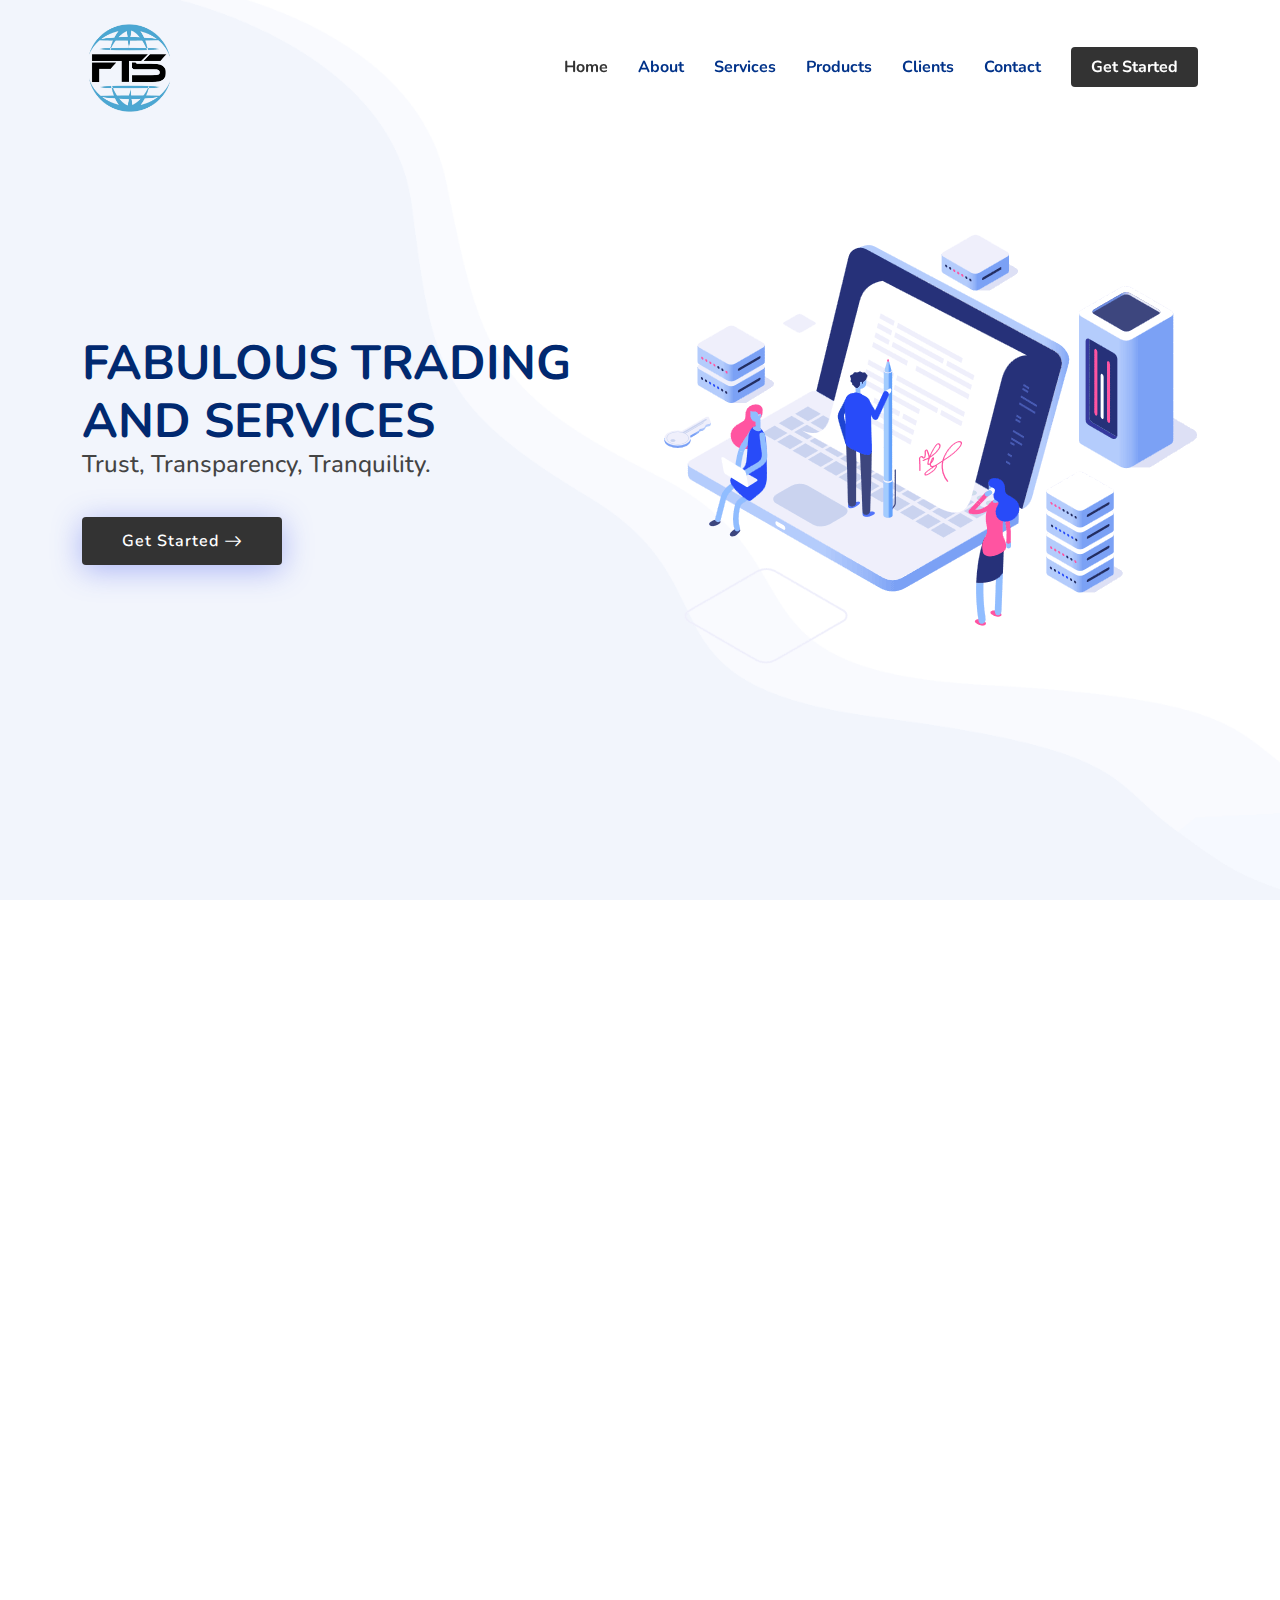
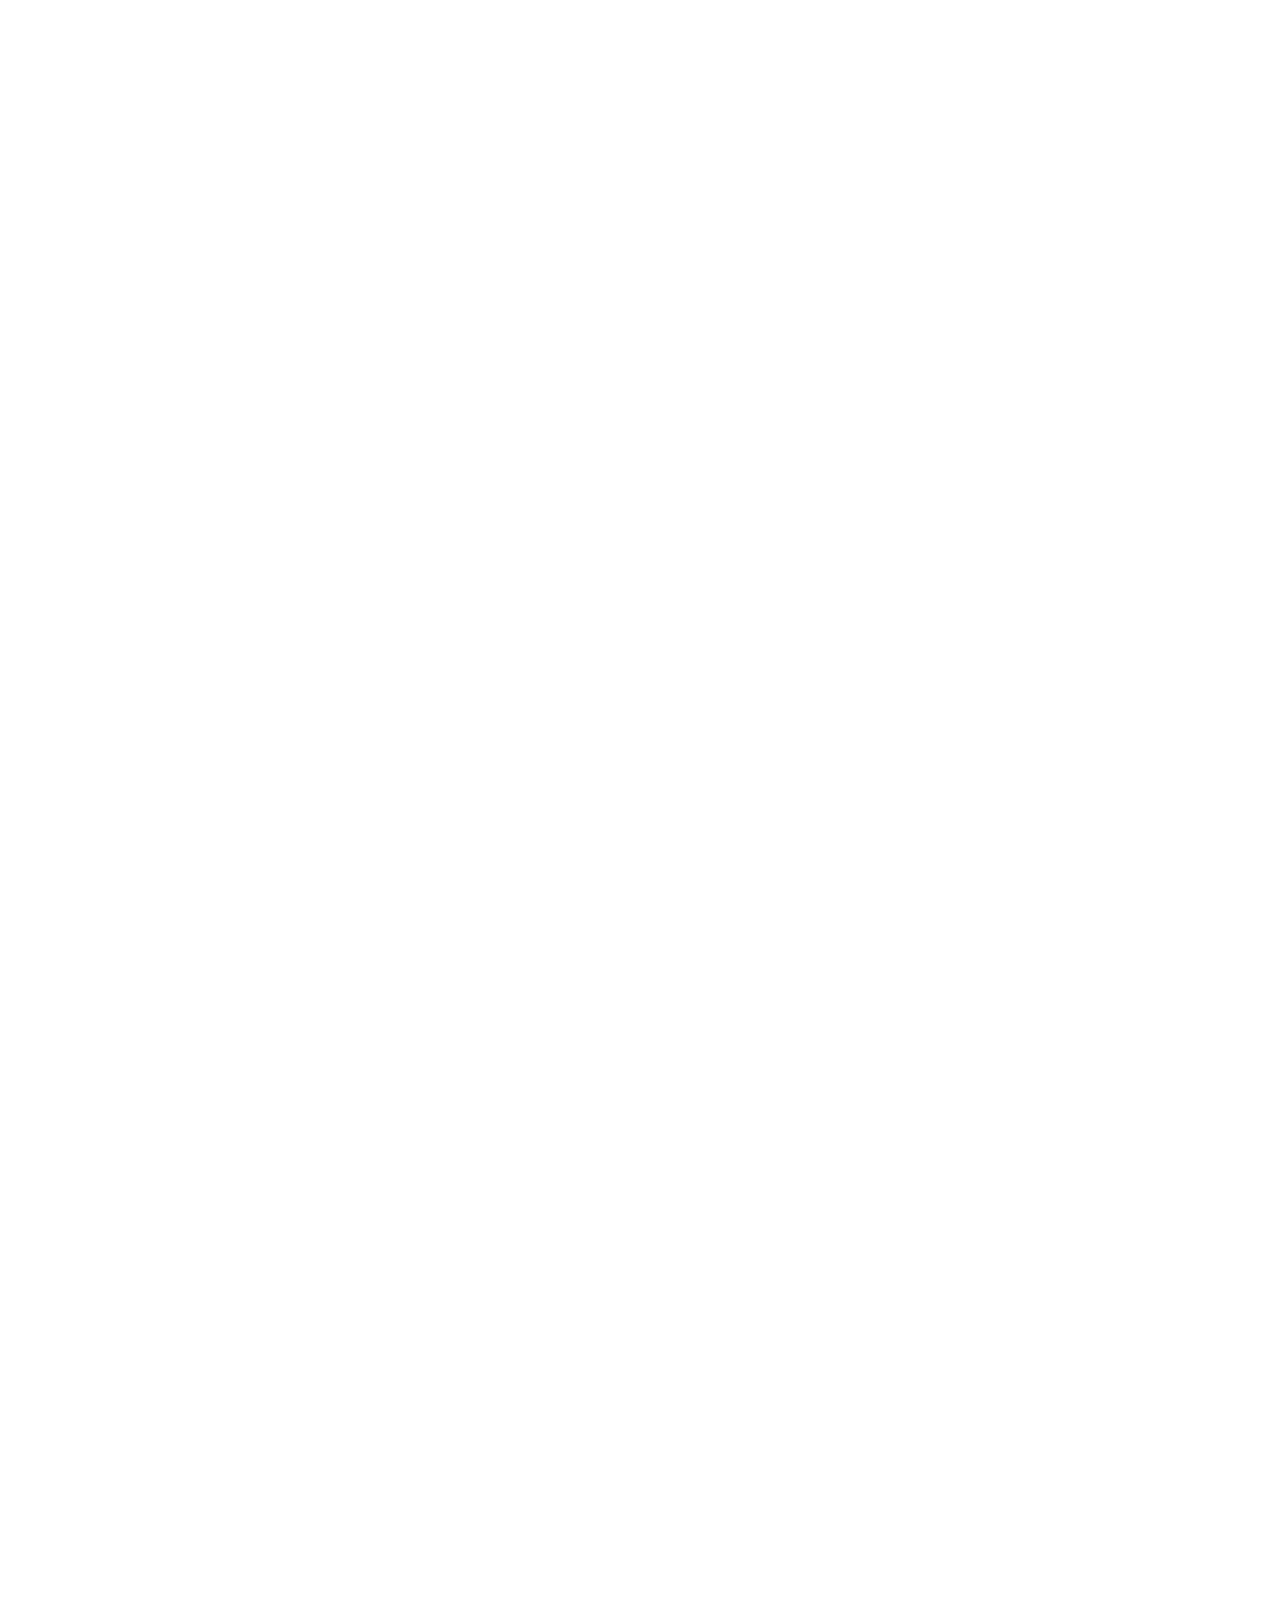
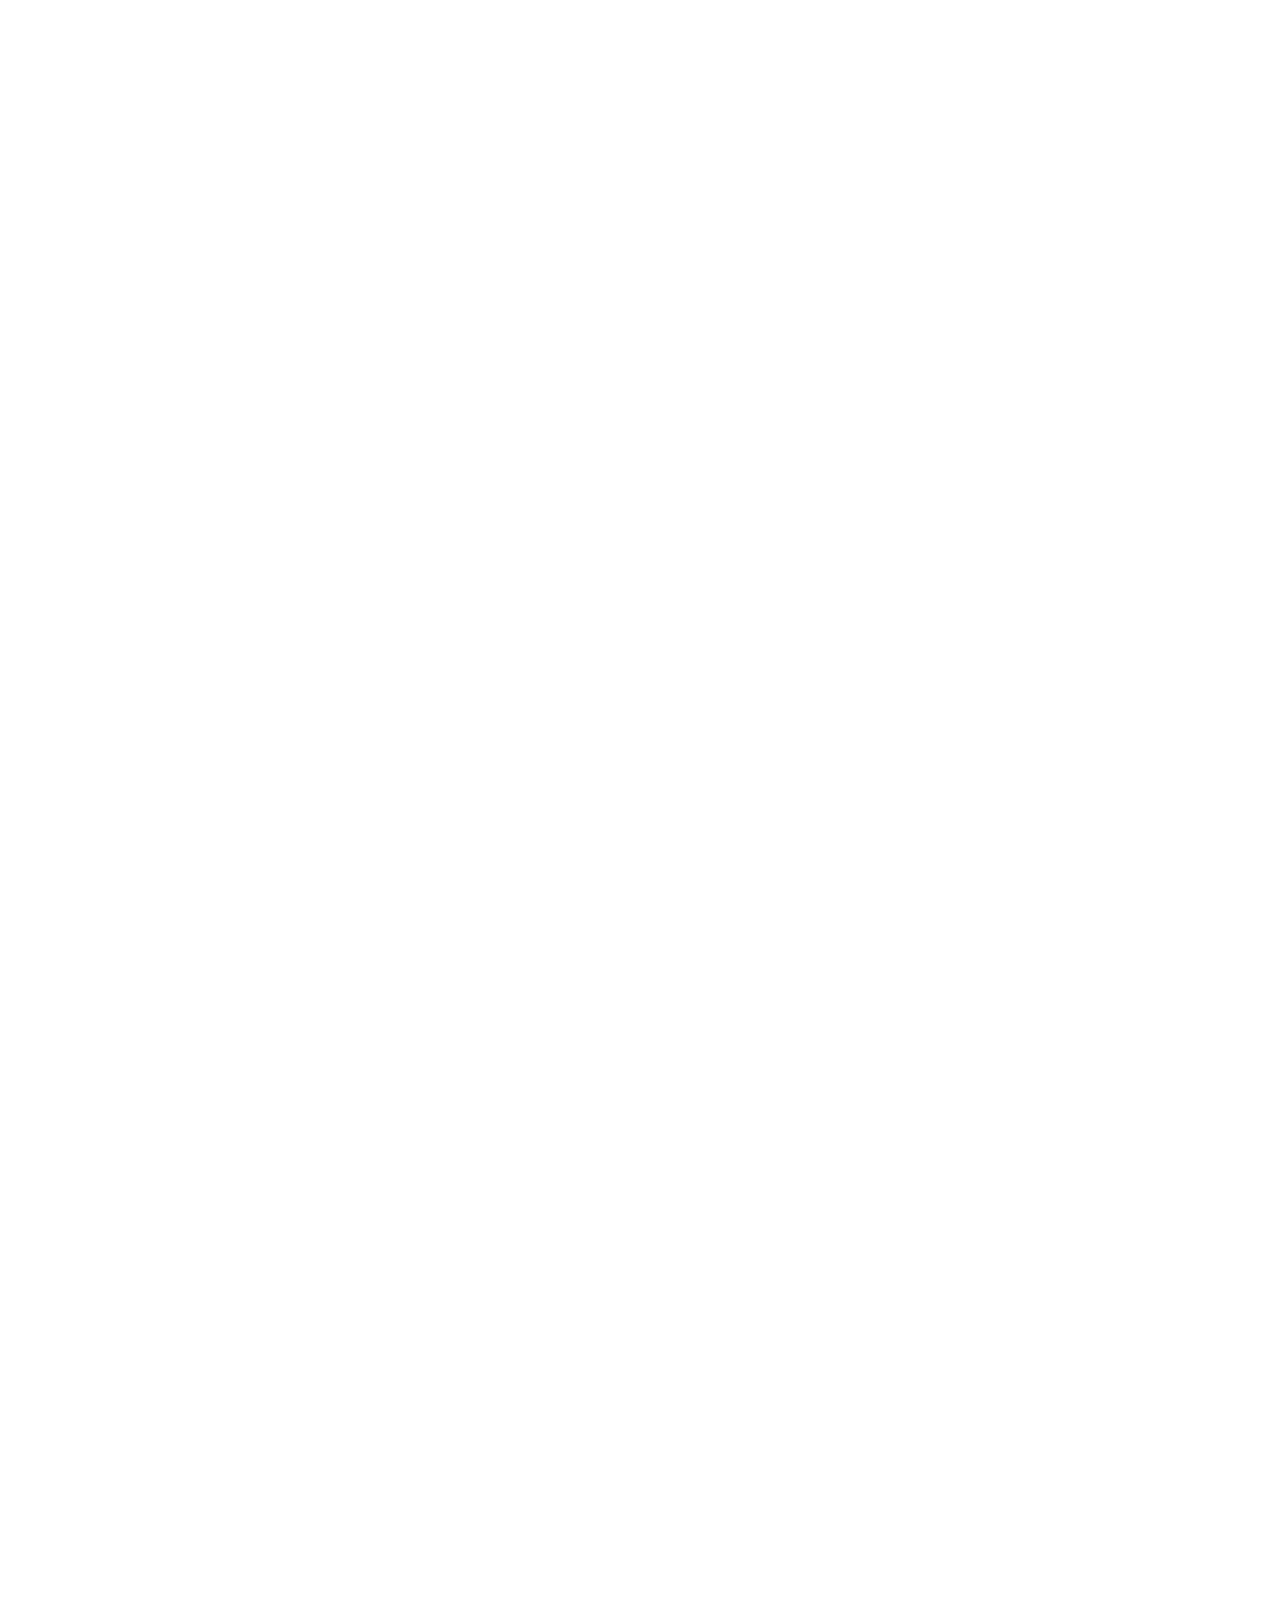
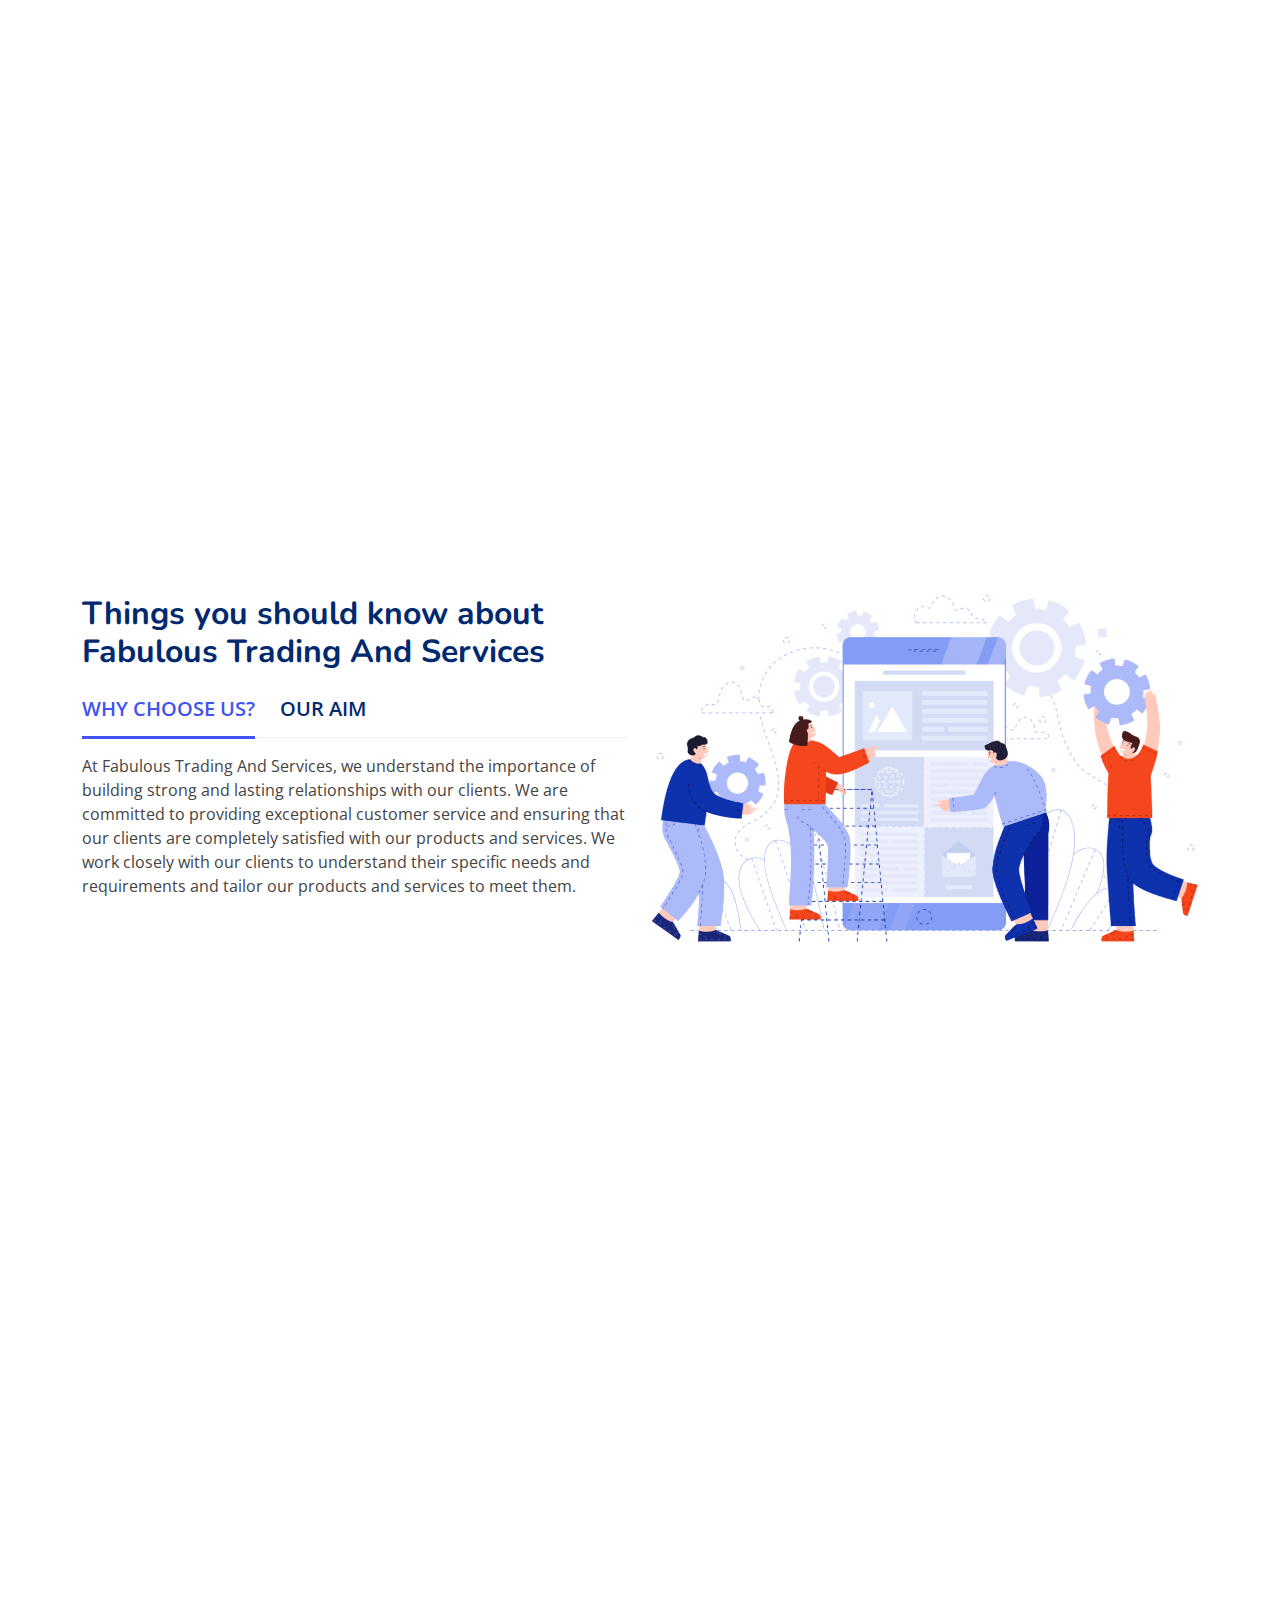
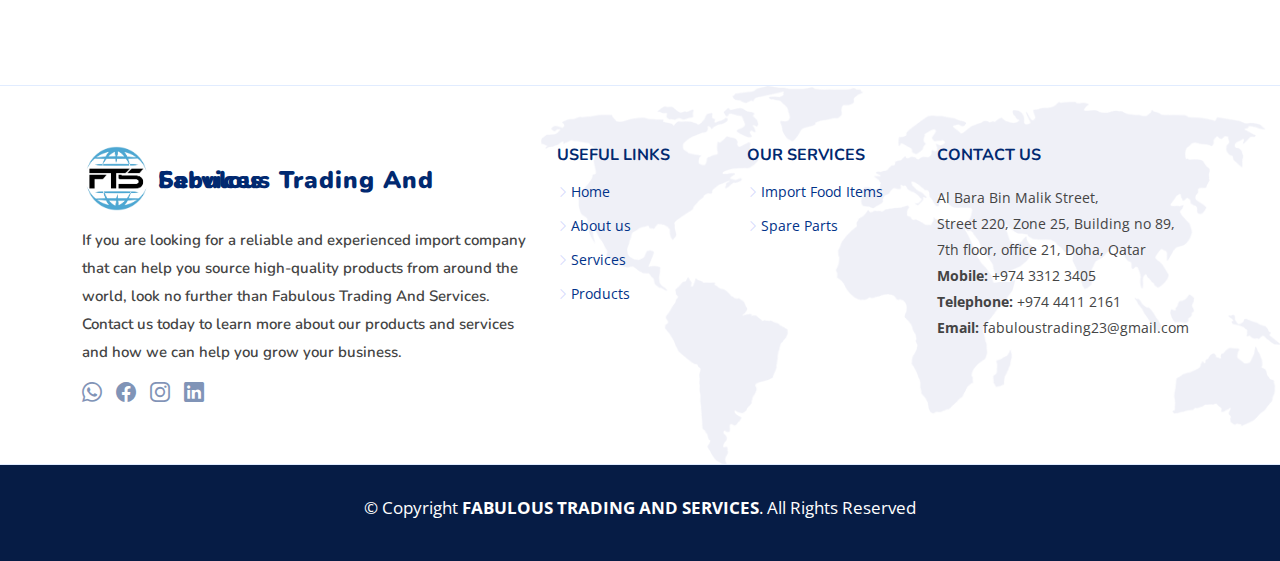
==== index.html @ b7e564f1 "address modified" ====
<!DOCTYPE html>
<html lang="en">

<head>
  <meta charset="utf-8">
  <meta content="width=device-width, initial-scale=1.0" name="viewport">

  <title>Fabulous Trading And Services - Home</title>
  <meta content="Fabulous Trading And Services" name="description">
  <meta content="Fabulous Trading And Services, fts, fabulous, trading, service, trading in Qatar" name="keywords">

  <!-- Favicons -->
  <link href="assets/img/logo/fts_logo_two.png" rel="icon">
  <link href="assets/img/logo/fts_logo_two.png" rel="apple-touch-icon">

  <!-- Google Fonts -->
  <link href="https://fonts.googleapis.com/css?family=Open+Sans:300,300i,400,400i,600,600i,700,700i|Nunito:300,300i,400,400i,600,600i,700,700i|Poppins:300,300i,400,400i,500,500i,600,600i,700,700i" rel="stylesheet">

  <!-- Vendor CSS Files -->
  <link href="assets/vendor/aos/aos.css" rel="stylesheet">
  <link href="assets/vendor/bootstrap/css/bootstrap.min.css" rel="stylesheet">
  <link href="assets/vendor/bootstrap-icons/bootstrap-icons.css" rel="stylesheet">
  <link href="assets/vendor/glightbox/css/glightbox.min.css" rel="stylesheet">
  <link href="assets/vendor/remixicon/remixicon.css" rel="stylesheet">
  <link href="assets/vendor/swiper/swiper-bundle.min.css" rel="stylesheet">

  <!-- Template Main CSS File -->
  <link href="assets/css/style.css" rel="stylesheet">

</head>

<body>

  <!-- ======= Header ======= -->
  <header id="header" class="header fixed-top">
    <div class="container-fluid container-xl d-flex align-items-center justify-content-between">

      <a href="index.html" class="logo d-flex align-items-center">
        <span>         
          <img src="assets/img/logo/fts_logo_two.png" height="300"  alt="FTS LOGO">
        </span>
      </a>

      <nav id="navbar" class="navbar">
        <ul>
          <li><a class="nav-link scrollto active" href="#home">Home</a></li>
          <li><a class="nav-link scrollto" href="#about">About</a></li>
          <li><a class="nav-link scrollto" href="#services">Services</a></li>
          <li><a class="nav-link scrollto" href="#products">Products</a></li>
          <li><a class="nav-link scrollto" href="#clients">Clients</a></li>
          

          <li><a class="nav-link scrollto" href="#contact">Contact</a></li>
          <li><a class="getstarted scrollto" href="#about">Get Started</a></li>
        </ul>
        <i class="bi bi-list mobile-nav-toggle"></i>
      </nav><!-- .navbar -->

    </div>
  </header><!-- End Header -->

  <!-- ======= Hero Section ======= -->
  <section id="hero" class="hero d-flex align-items-center">

    <div class="container">
      <div class="row">
        <div class="col-lg-6 d-flex flex-column justify-content-center">
          <h1 class="text-uppercase" data-aos="fade-up">Fabulous Trading And
            Services</h1>
          <h4 data-aos="fade-up" data-aos-delay="400">Trust, Transparency, Tranquility.</h4>
          <div data-aos="fade-up" data-aos-delay="600"> 
            <div class="text-center text-lg-start">
              <a href="#about" class="btn-get-started scrollto d-inline-flex align-items-center justify-content-center align-self-center">
                <span>Get Started</span>
                <i class="bi bi-arrow-right"></i>
              </a>
            </div>
          </div>
        </div>
        <div class="col-lg-6 hero-img" data-aos="zoom-out" data-aos-delay="200">
          <img src="assets/img/hero-img.png" class="img-fluid" alt="">
        </div>
      </div>
    </div>

  </section><!-- End Hero -->

  <main id="main">
    <!-- ======= About Section ======= -->
    <section id="about" class="about">

      <div class="container" data-aos="fade-up">
        <div class="row gx-0">

          <div class="col-lg-6 d-flex flex-column justify-content-center" data-aos="fade-up" data-aos-delay="200">
            <div class="content">
              <h3>ABOUT US</h3>
              
              <p class="mt-4">
                Fabulous Trading And Services is a leading import
                company that specializes in sourcing high-quality
                products from all over the world. We have
                extensive experience in the import industry and a
                reputation for delivering exceptional products and
                services to our clients.
              </p>
             
            </div>
          </div>

          <div class="col-lg-6 d-flex align-items-center" data-aos="zoom-out" data-aos-delay="200">
            <img src="assets/img/about-img.jpg" class="img-fluid" alt="">
          </div>

        </div>
      </div>

    </section><!-- End About Section -->

    <!-- ======= Values Section ======= -->
    <section id="values" class="values">

      <div class="container" data-aos="fade-up">

        <header class="section-header">
          <h2>Mission, Vision and Values</h2>
          <!-- <p>Odit est perspiciatis laborum et dicta</p> -->
        </header>

        <div class="row">

          <div class="col-lg-4" data-aos="fade-up" data-aos-delay="200">
            <div class="box">
              <img src="assets/img/values-1.png" class="img-fluid" alt="">
              <h3>Our Mission</h3>
              <p>Go beyond logistics, make the world go round and revolutionize business.
                </p>
            </div>
          </div>

          <div class="col-lg-4 mt-4 mt-lg-0" data-aos="fade-up" data-aos-delay="400">
            <div class="box">
              <img src="assets/img/values-2.png" class="img-fluid" alt="">
              <h3>Our Vision</h3>
              <p>Providing for the region’s economic future.</p>
            </div>
          </div>

          <div class="col-lg-4 mt-4 mt-lg-0" data-aos="fade-up" data-aos-delay="600">
            <div class="box">
              <img src="assets/img/values-3.png" class="img-fluid" alt="">
              <h3>Our Values</h3>
              <p>We believe in conducting business with the utmost integrity, ensuring honesty, transparency, and ethical practices in all our interactions.</p>
            </div>
          </div>

        </div>

      </div>

    </section><!-- End Values Section -->

    <!-- ======= Services Section ======= -->
    <section id="services" class="services">

      <div class="container" data-aos="fade-up">

        <header class="section-header">
          <h2>Our Services</h2>
          <p>We Import From World Wide!</p>
        </header>
        <div class="row content gy-4">
          <div class="col-md-12 col-sm-10 text-center">
            <p>
              Our company offers a wide range of products, including food
  items, fruits, vegetables, spare parts for saloon car, heavy
  vehicle and tires for heavy vehicles. We work closely with our
  suppliers to ensure that all of our products meet the highest
  standards of quality, safety, and sustainability.
            </p>
          </div>

        </div>

        <div class="row gy-4 mt-3">
          <div class="col-lg-4 col-md-6 portfolio-item filter-food">
            <div class="portfolio-wrap">
              <img src="assets/img/lentils-one.jpeg" class="img-fluid service-img" alt="">
              
            </div>
          </div>

          <div class="col-lg-4 col-md-6 portfolio-item filter-spare">
            <div class="portfolio-wrap">
              <img src="assets/img/oil.jpg" class="img-fluid service-img" alt="">
              
            </div>
          </div>

          <div class="col-lg-4 col-md-6 portfolio-item filter-food">
            <div class="portfolio-wrap">
              <img src="assets/img/rice.png" class="img-fluid service-img" alt="">
              
            </div>
          </div>

        </div>



      </div>

    </section><!-- End Services Section -->

    <!-- ======= Pricing Section ======= -->
   <!-- End Pricing Section -->

    <!-- ======= F.A.Q Section ======= -->
   <!-- End F.A.Q Section -->

    <!-- ======= Portfolio Section ======= -->
    <section id="products" class="portfolio">

      <div class="container" data-aos="fade-up">

        <header class="section-header">
          <h2>Our Product</h2>
          <p>Check our latest Product</p>
        </header>

        <div class="row" data-aos="fade-up" data-aos-delay="100">
          <div class="col-lg-12 d-flex justify-content-center">
            <ul id="portfolio-flters">
              <li data-filter=".filter-food"  class="filter-active" >FOOD ITEMS</li>
              <li data-filter=".filter-spare">SPARE PARTS</li>
              <li data-filter=".filter-tire">TIRES</li>
              <li data-filter="*" >ALL</li>
            </ul>
          </div>
        </div>

        <div class="row gy-4 portfolio-container" data-aos="fade-up" data-aos-delay="200">

          <div class="col-lg-4 col-md-6 portfolio-item filter-food">
            <div class="portfolio-wrap">
              <img src="assets/img/watermelon.webp" class="img-fluid service-img" alt="">
              <div class="portfolio-info">
               
                <div class="portfolio-links">
                  <a href="assets/img/watermelon.webp" data-gallery="portfolioGallery" class="portfokio-lightbox" ><i class="bi bi-plus"></i></a>
                  
                </div>
              </div>
            </div>
          </div>


          <div class="col-lg-4 col-md-6 portfolio-item filter-food">
            <div class="portfolio-wrap">
              <img src="assets/img/bangi.png" class="img-fluid service-img" alt="">
              <div class="portfolio-info">
               
                <div class="portfolio-links">
                  <a href="assets/img/bangi.png" data-gallery="portfolioGallery" class="portfokio-lightbox" ><i class="bi bi-plus"></i></a>
                  
                </div>
              </div>
            </div>
          </div>


          <div class="col-lg-4 col-md-6 portfolio-item filter-food">
            <div class="portfolio-wrap">
              <img src="assets/img/alu.jpg" class="img-fluid service-img" alt="">
              <div class="portfolio-info">
               
                <div class="portfolio-links">
                  <a href="assets/img/alu.jpg" data-gallery="portfolioGallery" class="portfokio-lightbox" ><i class="bi bi-plus"></i></a>
                  
                </div>
              </div>
            </div>
          </div>



          



          <div class="col-lg-4 col-md-6 portfolio-item filter-food">
            <div class="portfolio-wrap">
              <img src="assets/img/Oranges.webp" class="img-fluid service-img" alt="">
              <div class="portfolio-info">
             
                <div class="portfolio-links">
                  <a href="assets/img/Oranges.webp" data-gallery="portfolioGallery" class="portfokio-lightbox" ><i class="bi bi-plus"></i></a>
                  
                </div>
              </div>
            </div>
          </div>

          <div class="col-lg-4 col-md-6 portfolio-item filter-food">
            <div class="portfolio-wrap">
              <img src="assets/img/p06hk0h6.jpg" class="img-fluid service-img" alt="">
              <div class="portfolio-info">
             
                <div class="portfolio-links">
                  <a href="assets/img/p06hk0h6.jpg" data-gallery="portfolioGallery" class="portfokio-lightbox" ><i class="bi bi-plus"></i></a>
                  
                </div>
              </div>
            </div>
          </div>

          <div class="col-lg-4 col-md-6 portfolio-item filter-food">
            <div class="portfolio-wrap">
              <img src="assets/img/onion.jpg" class="img-fluid service-img" alt="">
              <div class="portfolio-info">
             
                <div class="portfolio-links">
                  <a href="assets/img/onion.jpg" data-gallery="portfolioGallery" class="portfokio-lightbox" ><i class="bi bi-plus"></i></a>
                  
                </div>
              </div>
            </div>
          </div>


        

          <div class="col-lg-4 col-md-6 portfolio-item filter-food">
            <div class="portfolio-wrap">
              <img src="assets/img/water.jpg" class="img-fluid service-img" alt="">
              <div class="portfolio-info">
             
                <div class="portfolio-links">
                  <a href="assets/img/water.jpg" data-gallery="portfolioGallery" class="portfokio-lightbox" ><i class="bi bi-plus"></i></a>
                  
                </div>
              </div>
            </div>
          </div>

          <div class="col-lg-4 col-md-6 portfolio-item filter-food">
            <div class="portfolio-wrap">
              <img src="assets/img/lentils.webp" class="img-fluid service-img" alt="">
              <div class="portfolio-info">
             
                <div class="portfolio-links">
                  <a href="assets/img/lentils.webp" data-gallery="portfolioGallery" class="portfokio-lightbox" ><i class="bi bi-plus"></i></a>
                  
                </div>
              </div>
            </div>
          </div>


          <div class="col-lg-4 col-md-6 portfolio-item filter-spare">
            <div class="portfolio-wrap">
              <img src="assets/img/Picture5.jpeg" class="img-fluid service-img" alt="">
              <div class="portfolio-info">
                
                <div class="portfolio-links">
                  <a href="assets/img/Picture5.jpeg" data-gallery="portfolioGallery" class="portfokio-lightbox" ><i class="bi bi-plus"></i></a>
                  
                </div>
              </div>
            </div>
          </div>

          <div class="col-lg-4 col-md-6 portfolio-item filter-spare">
            <div class="portfolio-wrap">
              <img src="assets/img/Picture6.jpeg" class="img-fluid service-img" alt="">
              <div class="portfolio-info">
                
                <div class="portfolio-links">
                  <a href="assets/img/Picture6.jpeg" data-gallery="portfolioGallery" class="portfokio-lightbox" ><i class="bi bi-plus"></i></a>
                  
                </div>
              </div>
            </div>
          </div>


          <div class="col-lg-4 col-md-6 portfolio-item filter-spare">
            <div class="portfolio-wrap">
              <img src="assets/img/Picture7.png" class="img-fluid service-img" alt="">
              <div class="portfolio-info">
                
                <div class="portfolio-links">
                  <a href="assets/img/Picture7.png" data-gallery="portfolioGallery" class="portfokio-lightbox" ><i class="bi bi-plus"></i></a>
                  
                </div>
              </div>
            </div>
          </div>


          <div class="col-lg-4 col-md-6 portfolio-item filter-spare">
            <div class="portfolio-wrap">
              <img src="assets/img/Picture8.png" class="img-fluid service-img" alt="">
              <div class="portfolio-info">
                
                <div class="portfolio-links">
                  <a href="assets/img/Picture8.png" data-gallery="portfolioGallery" class="portfokio-lightbox" ><i class="bi bi-plus"></i></a>
                  
                </div>
              </div>
            </div>
          </div>



          <div class="col-lg-4 col-md-6 portfolio-item filter-tire">
            <div class="portfolio-wrap">
              <img src="assets/img/Picture9.png" class="img-fluid service-img" alt="">
              <div class="portfolio-info">
                
                <div class="portfolio-links">
                  <a href="assets/img/Picture9.png" data-gallery="portfolioGallery" class="portfokio-lightbox" ><i class="bi bi-plus"></i></a>
                  
                </div>
              </div>
            </div>
          </div>


          <div class="col-lg-4 col-md-6 portfolio-item filter-tire">
            <div class="portfolio-wrap">
              <img src="assets/img/Picture10.png" class="img-fluid service-img" alt="">
              <div class="portfolio-info">
                
                <div class="portfolio-links">
                  <a href="assets/img/Picture10.png" data-gallery="portfolioGallery" class="portfokio-lightbox" ><i class="bi bi-plus"></i></a>
                  
                </div>
              </div>
            </div>
          </div>


          <div class="col-lg-4 col-md-6 portfolio-item filter-tire">
            <div class="portfolio-wrap">
              <img src="assets/img/Picture11.png" class="img-fluid service-img" alt="">
              <div class="portfolio-info">
                
                <div class="portfolio-links">
                  <a href="assets/img/Picture11.png" data-gallery="portfolioGallery" class="portfokio-lightbox" ><i class="bi bi-plus"></i></a>
                  
                </div>
              </div>
            </div>
          </div>

          <div class="col-lg-4 col-md-6 portfolio-item filter-tire">
            <div class="portfolio-wrap">
              <img src="assets/img/Picture12.png" class="img-fluid service-img" alt="">
              <div class="portfolio-info">
                
                <div class="portfolio-links">
                  <a href="assets/img/Picture12.png" data-gallery="portfolioGallery" class="portfokio-lightbox" ><i class="bi bi-plus"></i></a>
                  
                </div>
              </div>
            </div>
          </div>




        </div>

      </div>

    </section><!-- End Portfolio Section -->



    <!-- ======= Clients Section ======= -->
    <section id="clients" class="clients">

      <div class="container" data-aos="fade-up">

        <header class="section-header">
          <h2>Our Clients</h2>
          <p>We take a client first approach to all that we do</p>
        </header>

        <div class="row content gy-4">
          <div class="col-md-12 col-sm-10 text-center px-5 mb-3">
            <p>
              Good client fit is important to us. In order to forge the best relationships, we like to take some time to get to know you. It’s part of our process. Our collaborative approach means that we forge a working partnership that ensures we are on the same page and working together to achieve your objectives.

            </p>
          </div>

        </div>

        <div class="clients-slider swiper">
          <div class="swiper-wrapper align-items-center mb-5">
            <div class="swiper-slide">
              <span class="badge bg-dark">Carrefour</span>
            </div>
            <div class="swiper-slide">
              <span class="badge bg-dark">Al Meera</span>
            </div>
            <div class="swiper-slide">
              <span class="badge bg-dark">Lulu Hypermarket 
              </span>
            </div>
            <div class="swiper-slide">
              <span class="badge bg-dark">Safari Hypermarket
              </span>
            </div>
            <div class="swiper-slide">
              <span class="badge bg-dark">Ansar Gallery
              </span>
            </div>
            <div class="swiper-slide">
              <span class="badge bg-dark">Family Food Center 
              </span>
            </div>

            <div class="swiper-slide">
              <span class="badge bg-dark">Green Valley 
              </span>
            </div>

          </div>
          <div class="swiper-pagination"></div>
        </div>
      </div>

    </section><!-- End Clients Section -->



<!-- Why choose us begin-->
<section id="features" class="features">

  <div class="container aos-init aos-animate" data-aos="fade-up">

   


    <div class="row feture-tabs aos-init aos-animate" data-aos="fade-up">
      <div class="col-lg-6">
        <h3>Things you should know about Fabulous Trading And Services</h3>

        <!-- Tabs -->
        <ul class="nav nav-pills mb-3" role="tablist">
          <li>
            <a class="nav-link active" data-bs-toggle="pill" href="#tab1" aria-selected="true" role="tab">WHY CHOOSE US?</a>
          </li>
          <li>
            <a class="nav-link" data-bs-toggle="pill" href="#tab2" aria-selected="false" role="tab" tabindex="-1">OUR AIM</a>
          </li>
         
        </ul><!-- End Tabs -->

        <!-- Tab Content -->
        <div class="tab-content">

          <div class="tab-pane fade active show" id="tab1" role="tabpanel">
            <p>At Fabulous Trading And Services, we understand the importance of building strong and lasting relationships with our clients. We are committed to providing exceptional customer service and ensuring that our clients are completely satisfied with our products and services. We work closely with our clients to understand their specific needs and requirements and tailor our products and services to meet them.</p>
            
          </div><!-- End Tab 1 Content -->

          <div class="tab-pane fade" id="tab2" role="tabpanel">
            <p>We are always looking for new opportunities to expand our product range and offer new and exciting products to our clients. If you are looking for a reliable and trusted supplier of high-quality food products, look no further than Fabulous Trading And Services. Contact us today to learn more about our products and services.</p>
            
           
          </div><!-- End Tab 2 Content -->

        <!-- End Tab 3 Content -->

        </div>

      </div>

      <div class="col-lg-6">
        <img src="assets/img/features.png" class="img-fluid" alt="">
      </div>

    </div>

  
  </div>

</section>

<!-- why chose us end -->




    <!-- ======= Recent Blog Posts Section ======= -->
  <!-- End Recent Blog Posts Section -->

    <!-- ======= Contact Section ======= -->
    <section id="contact" class="contact">

      <div class="container" data-aos="fade-up">

        <header class="section-header">
          <h2>Contact</h2>
          <p>Contact Us</p>
        </header>

        <div class="row gy-4 align-items-center" >

          <div class="col-lg-6">

            <div class="row gy-4">
              <div class="col-md-6">
                <div class="info-box">
                  <i class="bi bi-geo-alt"></i>
                  <h3>Address</h3>                  
                  <p>
                  Al Bara Bin Malik Street,<br>
                  Street 220, Zone 25, Building no 89,  <br> 
                  7th floor, office 21, Doha, Qatar <br>
                  </p>

                </div>
              </div>
              <div class="col-md-6">
                <div class="info-box">
                  <i class="bi bi-telephone"></i>
                  <h3>Call Us</h3>
                  <p>+974 3312 3405</p>
                  <p>+974 4411 2161</p>
                  <br>
                </div>
              </div>
              <div class="col-md-6">
                <div class="info-box">
                  <i class="bi bi-envelope"></i>
                  <h3>Email Us</h3>
                  <p>fabuloustrading23@gmail.com</p> <br>
                </div>
              </div>
              <div class="col-md-6">
                <div class="info-box">
                  <i class="bi bi-clock"></i>
                  <h3>Open Hours</h3>
                  <p>Saturday - Thursday<br>9:00AM - 05:00PM</p>
                </div>
              </div>
            </div>

          </div>

          <div class="col-lg-6">

            <img src="assets/img/contactus.png" class="img-fluid" alt="">
           

          </div>

        </div>

      </div>

    </section><!-- End Contact Section -->

  </main><!-- End #main -->

  <!-- ======= Footer ======= -->
  <footer id="footer" class="footer">



    <div class="footer-top">
      <div class="container">
        <div class="row gy-4">
          <div class="col-lg-5 col-md-12 footer-info">
            <a href="index.html" class="logo d-flex align-items-center">
              <img src="assets/img/logo/fts_logo_two.png" alt="" height="300">
              <span>Fabulous Trading And Services</span>
            </a>
            <p>If you are looking for a reliable and experienced import company that can help you source high-quality products from around the world, look no further than Fabulous Trading And Services. Contact us today to learn more about our products and services and how we can help you grow your business.</p>
            <div class="social-links mt-3">
              <a  class="whatsapp" href="https://api.whatsapp.com/send?phone=97433123405" target="_blank"><i class="bi bi-whatsapp"></i></a>
              <a href="#" class="facebook"><i class="bi bi-facebook"></i></a>
              <a href="#" class="instagram"><i class="bi bi-instagram"></i></a>
              <a href="#" class="linkedin"><i class="bi bi-linkedin"></i></a> 
            </div>
          </div>

          <div class="col-lg-2 col-6 footer-links">
            <h4>Useful Links</h4>
            <ul>
              <li><i class="bi bi-chevron-right"></i> <a href="#home">Home</a></li>
              <li><i class="bi bi-chevron-right"></i> <a href="#about">About us</a></li>
              <li><i class="bi bi-chevron-right"></i> <a href="#services">Services</a></li>
              <li><i class="bi bi-chevron-right"></i> <a href="#products">Products</a></li>
            </ul>
          </div>

          <div class="col-lg-2 col-6 footer-links">
            <h4>Our Services</h4>
            <ul>
              <li><i class="bi bi-chevron-right"></i> <a href="#services">Import Food Items</a></li>
              <li><i class="bi bi-chevron-right"></i> <a href="#services">Spare Parts</a></li>
             
            </ul>
          </div>

          <div class="col-lg-3 col-md-12 footer-contact text-center text-md-start">
            <h4>Contact Us</h4>
            <p>
              Al Bara Bin Malik Street,<br>
              Street 220, Zone 25, Building no 89,  <br> 
              7th floor, office 21, Doha, Qatar <br>

              <strong>Mobile:</strong> +974 3312 3405<br>
              <strong>Telephone:</strong> +974 4411 2161<br>
              <strong>Email:</strong> fabuloustrading23@gmail.com<br>
            
            </p>

          </div>

        </div>
      </div>
    </div>

    <div class="container">
      <div class="copyright" style="font-size: 17px;">
        &copy; Copyright <strong><span>FABULOUS TRADING AND SERVICES</span></strong>. All Rights Reserved
      </div>
      <div class="credits">
        
        <!-- Designed by <a href="https://bootstrapmade.com/">BootstrapMade</a> -->
      </div>
    </div>
  </footer><!-- End Footer -->

  <a href="#" class="back-to-top d-flex align-items-center justify-content-center"><i class="bi bi-arrow-up-short"></i></a>

  <!-- Vendor JS Files -->
  <script src="assets/vendor/purecounter/purecounter_vanilla.js"></script>
  <script src="assets/vendor/aos/aos.js"></script>
  <script src="assets/vendor/bootstrap/js/bootstrap.bundle.min.js"></script>
  <script src="assets/vendor/glightbox/js/glightbox.min.js"></script>
  <script src="assets/vendor/isotope-layout/isotope.pkgd.min.js"></script>
  <script src="assets/vendor/swiper/swiper-bundle.min.js"></script>
  <script src="assets/vendor/php-email-form/validate.js"></script>

  <!-- Template Main JS File -->
  <script src="assets/js/main.js"></script>

</body>

</html>
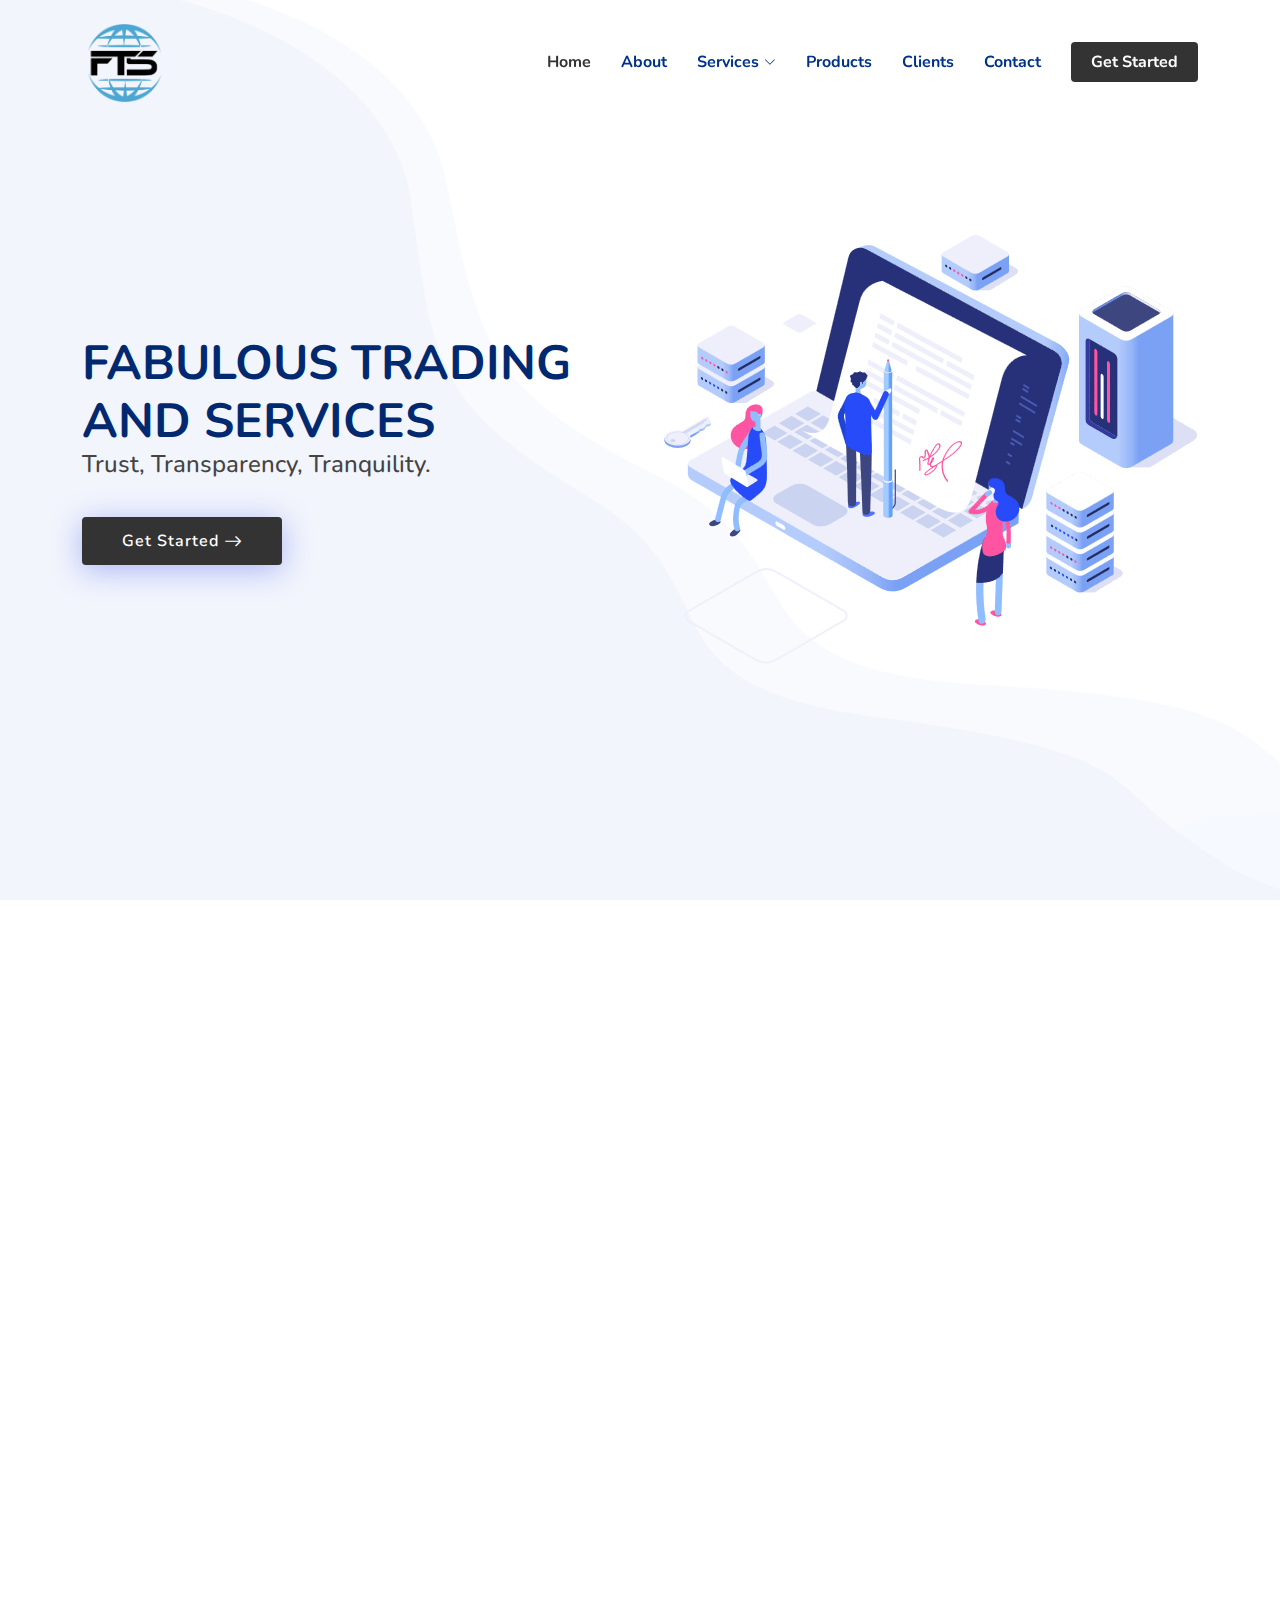
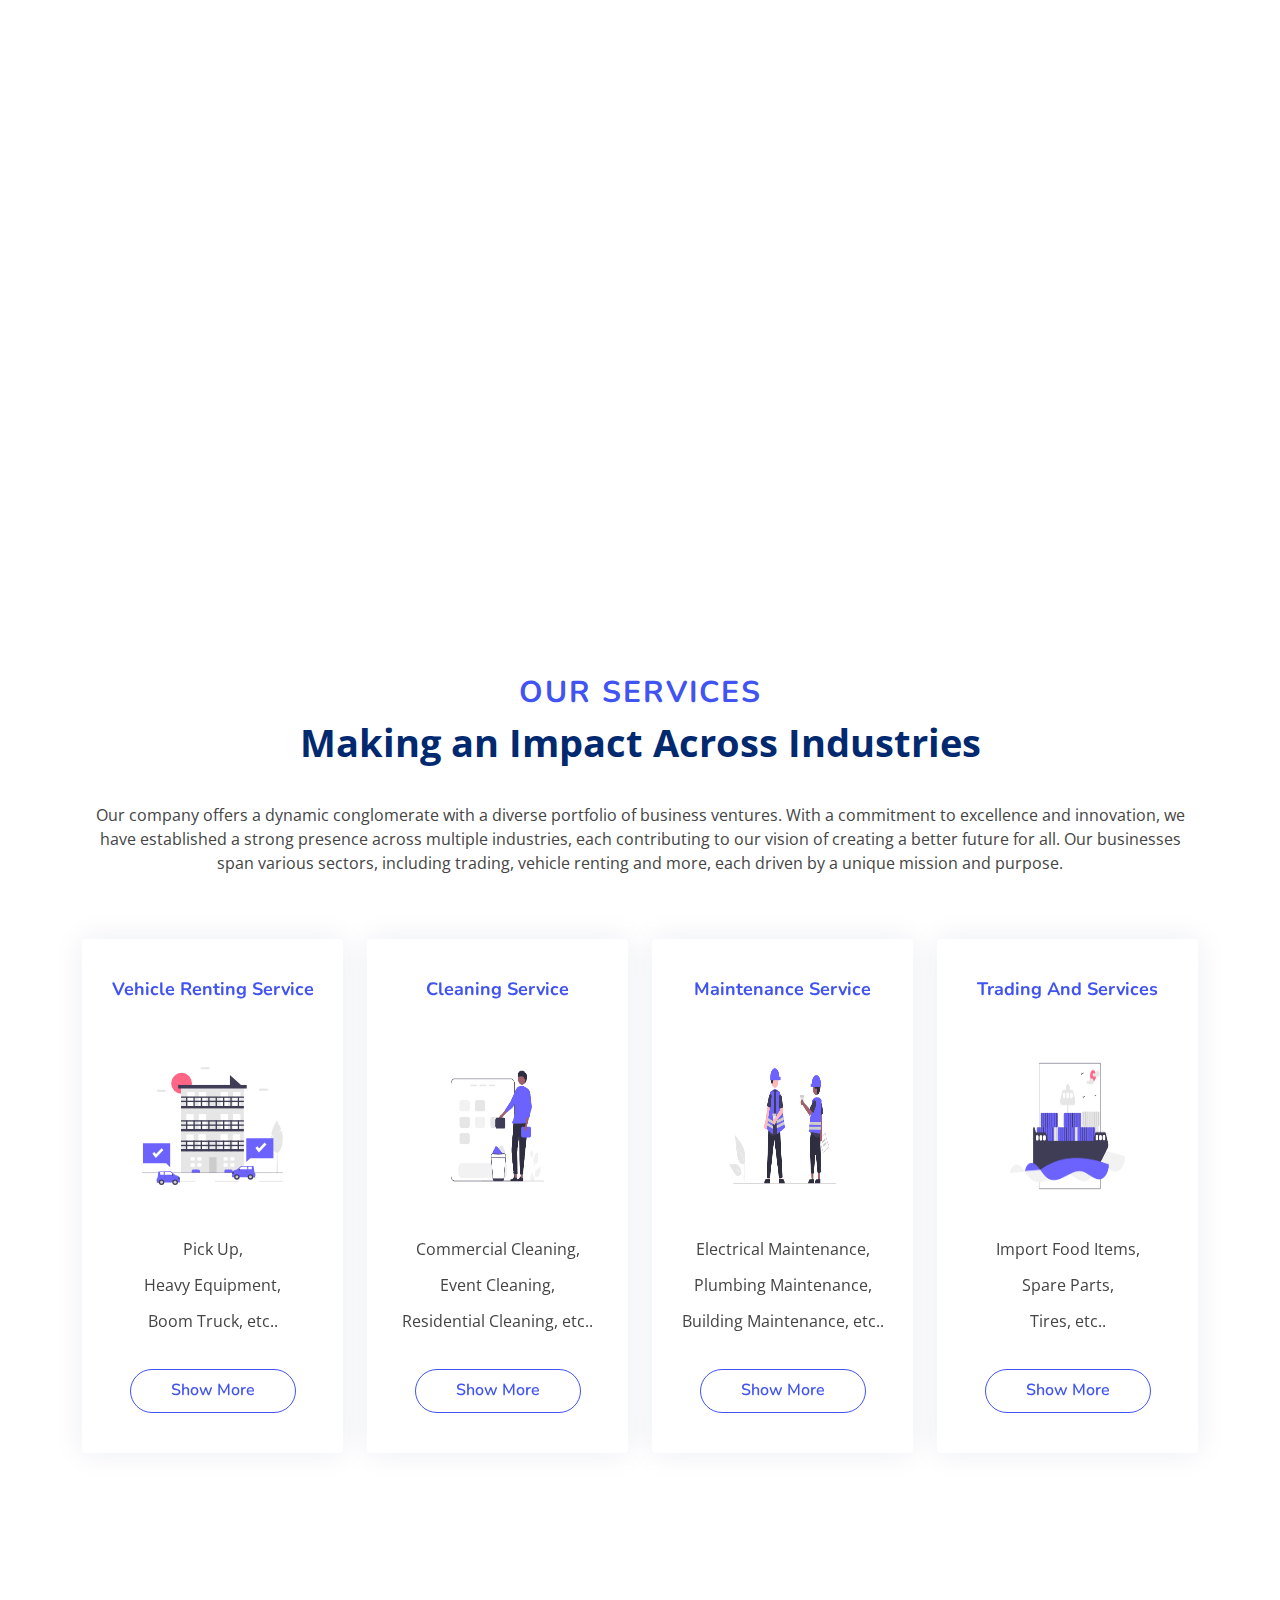
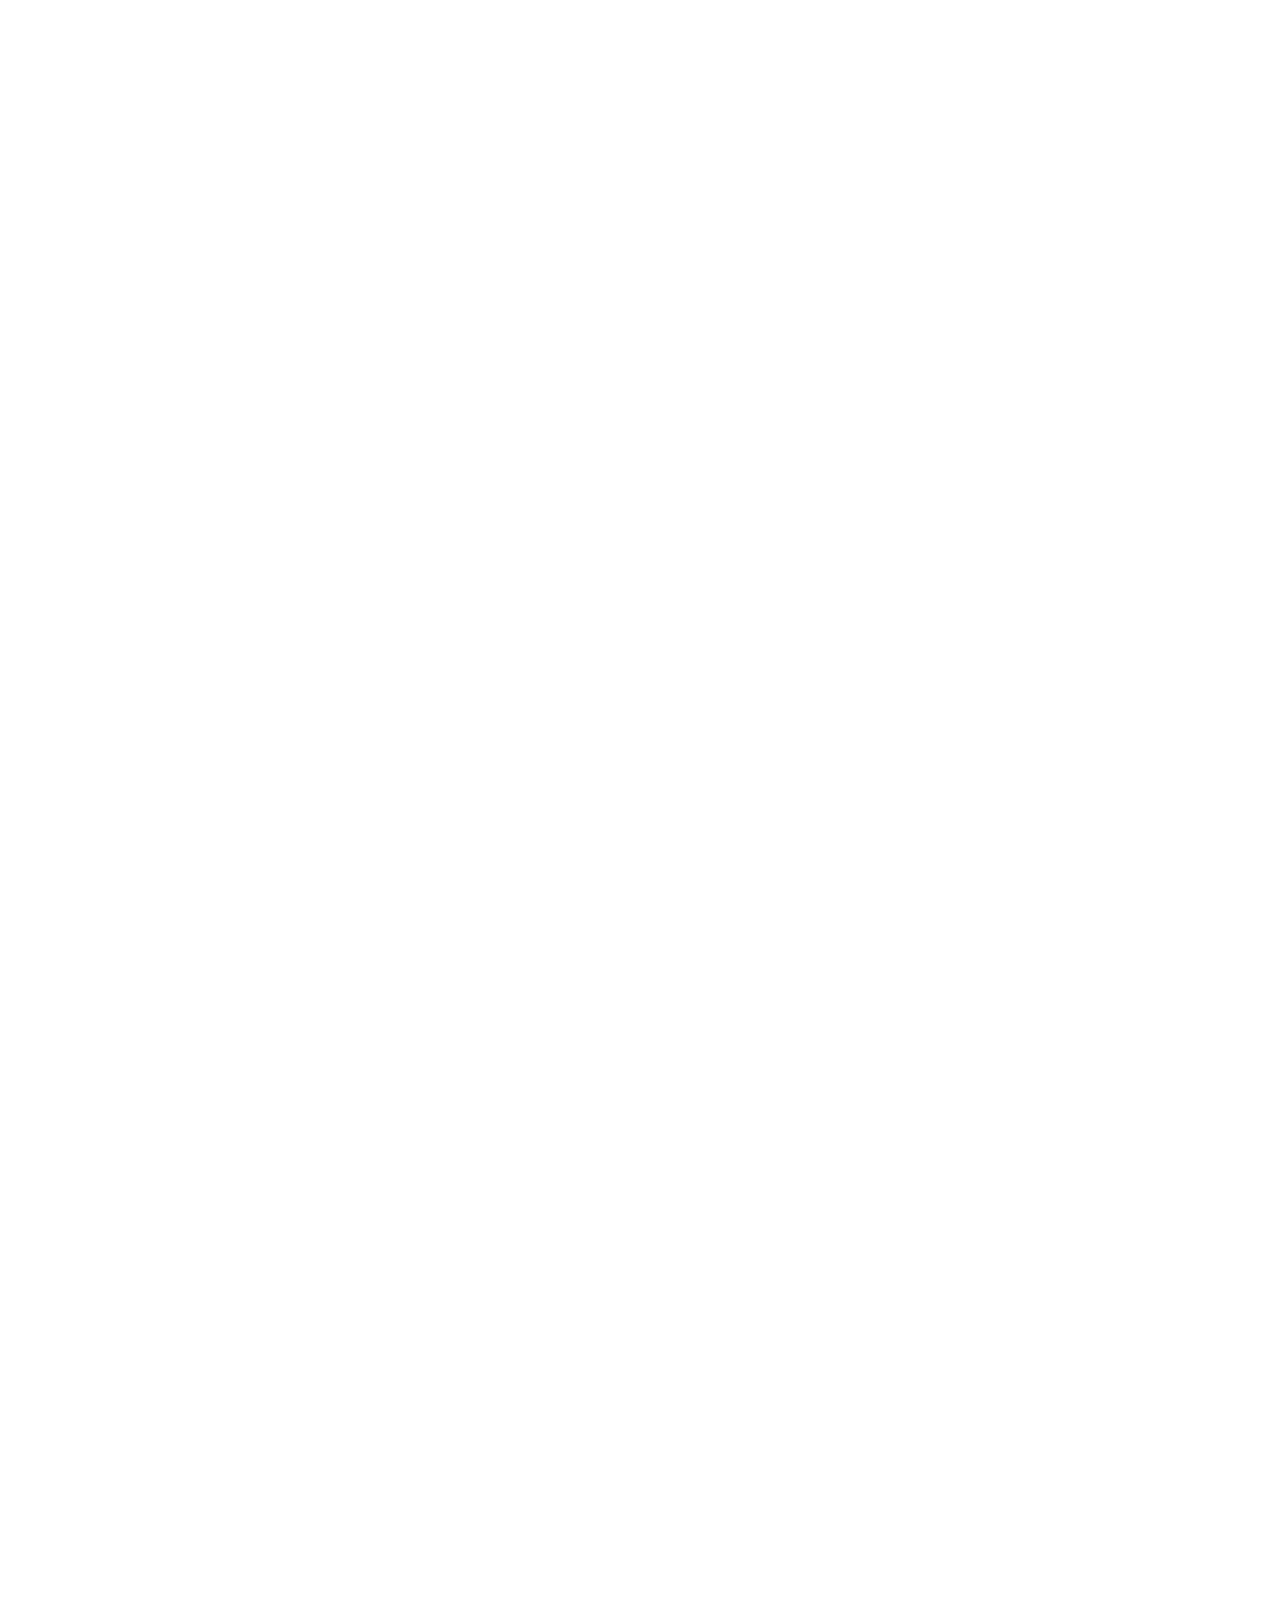
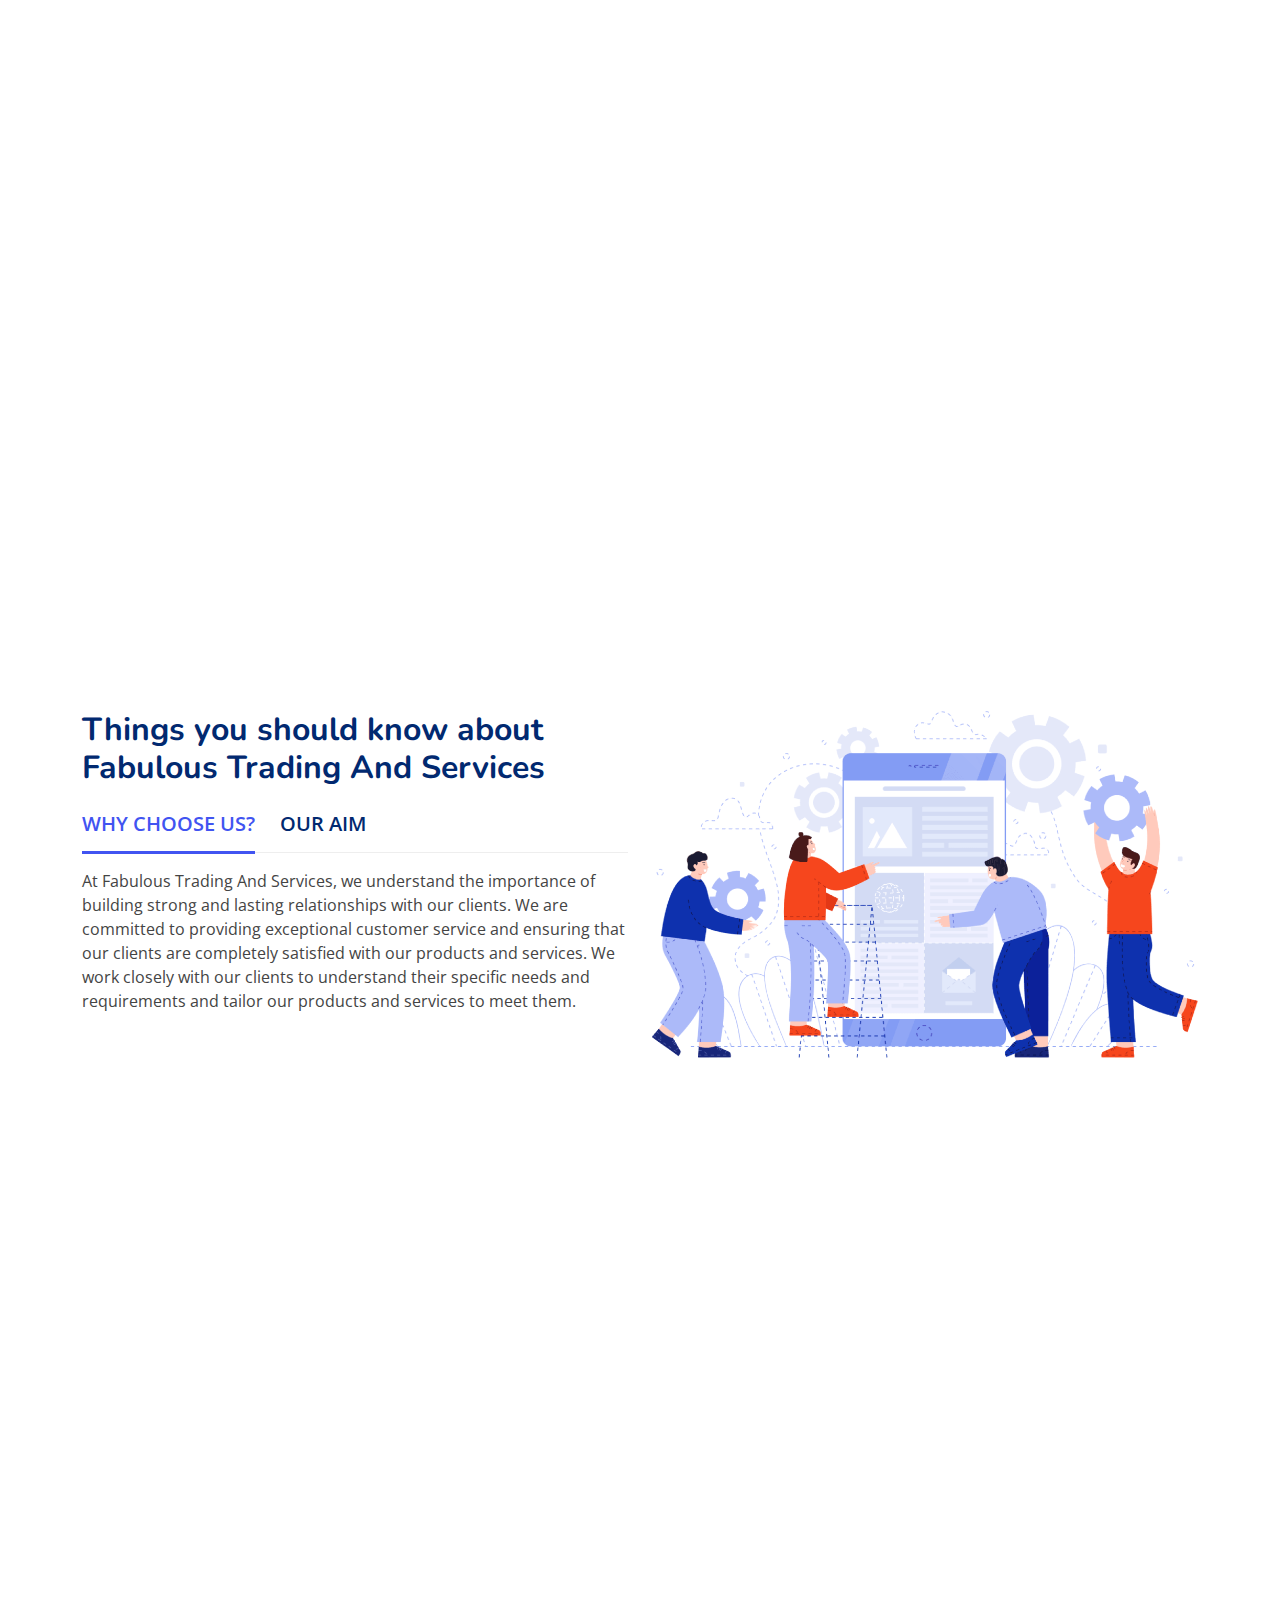
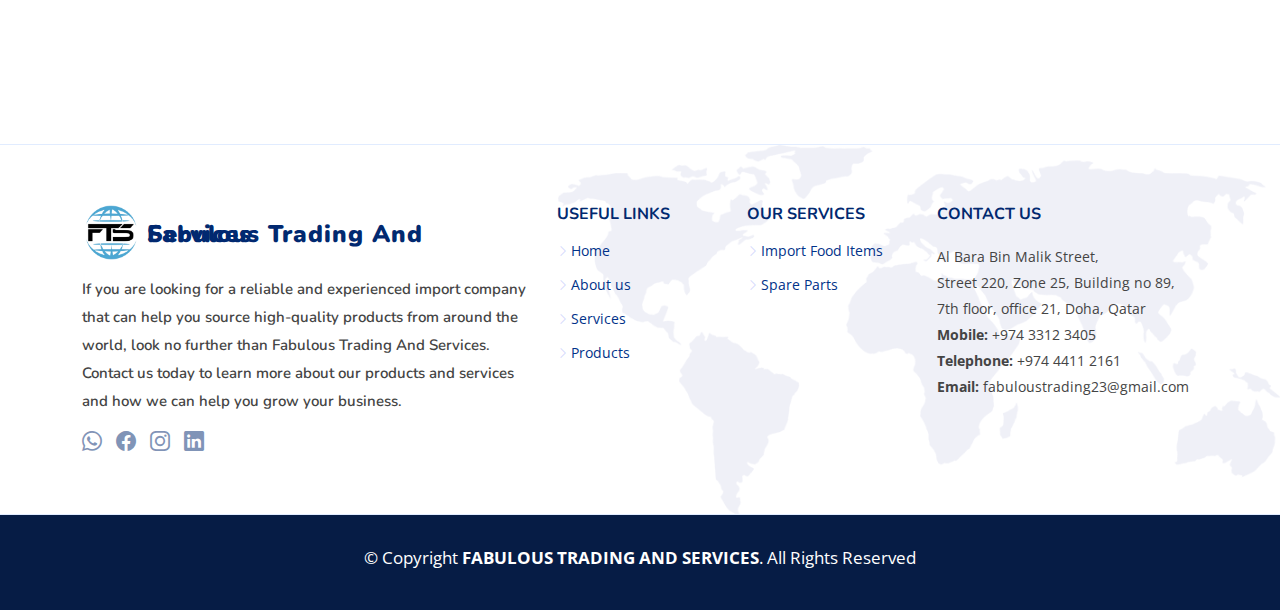
==== commit e130236c: "vehicle rent added" ====
--- a/index.html
+++ b/index.html
@@ -45,9 +45,24 @@
         <ul>
           <li><a class="nav-link scrollto active" href="#home">Home</a></li>
           <li><a class="nav-link scrollto" href="#about">About</a></li>
-          <li><a class="nav-link scrollto" href="#services">Services</a></li>
+          <!-- <li><a class="nav-link scrollto" href="#services">Services</a></li> -->
+
+          <li class="dropdown"><a href="#pricing"><span>Services</span> <i class="bi bi-chevron-down"></i></a>
+            <ul>
+              <li><a href="trading-service.html">Trading</a></li>              
+              <li><a href="vehicle-renting.html">Vehicles Renting</a></li>              
+              <li><a href="cleaning.html">Cleaning</a></li>              
+              <li><a href="maintenance.html">Maintenance</a></li>              
+       
+            </ul>
+          </li>
+
+
+
           <li><a class="nav-link scrollto" href="#products">Products</a></li>
           <li><a class="nav-link scrollto" href="#clients">Clients</a></li>
+
+          
           
 
           <li><a class="nav-link scrollto" href="#contact">Contact</a></li>
@@ -124,7 +139,6 @@
 
         <header class="section-header">
           <h2>Mission, Vision and Values</h2>
-          <!-- <p>Odit est perspiciatis laborum et dicta</p> -->
         </header>
 
         <div class="row">
@@ -160,14 +174,116 @@
 
     </section><!-- End Values Section -->
 
-    <!-- ======= Services Section ======= -->
-    <section id="services" class="services">
-
-      <div class="container" data-aos="fade-up">
+    <section id="pricing" class="pricing">
+
+      <div class="container aos-init aos-animate" data-aos="fade-up">
 
         <header class="section-header">
           <h2>Our Services</h2>
-          <p>We Import From World Wide!</p>
+          <p>Making an Impact Across Industries</p>
+        </header>
+
+        <div class="row content gy-4">
+          <div class="col-md-12 col-sm-10 text-center mb-5">
+            <p>
+              Our company offers a dynamic conglomerate with a diverse portfolio of business ventures. With a commitment to excellence and innovation, we have established a strong presence across multiple industries, each contributing to our vision of creating a better future for all. Our businesses span various sectors, including trading, vehicle renting and more, each driven by a unique mission and purpose.
+
+            </p>
+          </div>
+
+        </div>
+
+        <div class="row gy-3 aos-init aos-animate" data-aos="fade-left">
+
+         
+
+
+
+          <div class="col-lg-3 col-md-6 aos-init aos-animate" data-aos="zoom-in" data-aos-delay="100">
+            <div class="box">
+              <h3 style="color: #4154f1;">Vehicle Renting Service</h3>
+              
+              <img src="assets/img/undraw_order_a_car_-3-tww.svg"  class="img-fluid service-img" alt="">
+              <ul>
+                <li>Pick Up,</li>
+                <li>Heavy Equipment,</li>
+                <li>Boom Truck, etc..</li>
+                
+                
+              </ul>
+              <a href="vehicle-renting.html" class="btn-buy">Show More</a>
+            </div>
+          </div>
+
+          <div class="col-lg-3 col-md-6 aos-init aos-animate" data-aos="zoom-in" data-aos-delay="100">
+            <div class="box">
+              <h3 style="color: #4154f1;">Cleaning Service</h3>
+              
+              <img src="assets/img/undraw_Clean_up_re_504g.png"  class="img-fluid service-img" alt="">
+              <ul>
+                <li>Commercial Cleaning,</li>
+                <li>Event Cleaning,</li>
+                <li>Residential Cleaning, etc..</li>
+                
+                
+              </ul>
+              <a href="cleaning.html" class="btn-buy">Show More</a>
+            </div>
+          </div>
+
+          <div class="col-lg-3 col-md-6 aos-init aos-animate" data-aos="zoom-in" data-aos-delay="100">
+            <div class="box">
+              <h3 style="color: #4154f1;">Maintenance Service</h3>
+              
+              <img src="assets/img/undraw_coffee_break_h3uu.png"  class="img-fluid service-img" alt="">
+              <ul>
+                <li>Electrical Maintenance,</li>
+                <li>Plumbing Maintenance,</li>
+                <li>Building Maintenance, etc..</li>
+                
+                
+              </ul>
+              <a href="maintenance.html" class="btn-buy">Show More</a>
+            </div>
+          </div>
+
+
+          <div class="col-lg-3 col-md-6 aos-init aos-animate" data-aos="zoom-in" data-aos-delay="100">
+            <div class="box">
+              <h3 style="color: #4154f1;">Trading And Services</h3>
+              
+              <img src="assets/img/undraw_Container_ship_re_alm4.png"  class="img-fluid service-img" alt="">
+              <ul>
+                <li>Import Food Items,</li>
+                <li>Spare Parts,</li>
+                <li>Tires, etc..</li>
+                
+                
+              </ul>
+              <a href="trading-service.html" class="btn-buy">Show More</a>
+            </div>
+          </div>
+
+
+
+        </div>
+
+      </div>
+
+    </section>
+
+
+
+    
+
+    <!-- ======= Services Section ======= -->
+    <!-- <section id="services" class="services">
+
+      <div class="container" data-aos="fade-up">
+
+        <header class="section-header">
+          <h2>Our Services</h2>
+          <p>Making an Impact Across Industries</p>
         </header>
         <div class="row content gy-4">
           <div class="col-md-12 col-sm-10 text-center">
@@ -177,10 +293,15 @@
   vehicle and tires for heavy vehicles. We work closely with our
   suppliers to ensure that all of our products meet the highest
   standards of quality, safety, and sustainability.
+
+
+
             </p>
           </div>
 
         </div>
+
+
 
         <div class="row gy-4 mt-3">
           <div class="col-lg-4 col-md-6 portfolio-item filter-food">
@@ -210,7 +331,10 @@
 
       </div>
 
-    </section><!-- End Services Section -->
+    </section>
+    
+     -->
+    <!-- End Services Section -->
 
     <!-- ======= Pricing Section ======= -->
    <!-- End Pricing Section -->
@@ -605,7 +729,7 @@
       <div class="container" data-aos="fade-up">
 
         <header class="section-header">
-          <h2>Contact</h2>
+          <!-- <h2>Contact</h2> -->
           <p>Contact Us</p>
         </header>
 
@@ -734,7 +858,7 @@
       </div>
       <div class="credits">
         
-        <!-- Designed by <a href="https://bootstrapmade.com/">BootstrapMade</a> -->
+
       </div>
     </div>
   </footer><!-- End Footer -->
--- a/assets/css/style.css
+++ b/assets/css/style.css
@@ -1,9 +1,5 @@
 /**
-* Template Name: FlexStart
-* Updated: Jun 19 2023 with Bootstrap v5.3.0
-* Template URL: https://bootstrapmade.com/flexstart-bootstrap-startup-template/
-* Author: BootstrapMade.com
-* License: https://bootstrapmade.com/license/
+
 */
 
 /*--------------------------------------------------------------
@@ -188,7 +184,7 @@
 }
 
 .header .logo img {
-  max-height: 90px;
+  max-height: 80px;
   margin-right: 6px;
 }
 
@@ -1621,7 +1617,7 @@
 .contact .info-box {
   color: #444444;
   background: #fafbff;
-  padding: 20px;
+  padding: 15px;
 }
 
 .contact .info-box i {
@@ -2326,7 +2322,7 @@
 }
 
 .footer .footer-top .footer-info .logo img {
-  max-height: 65px;
+  max-height: 55px;
   margin-right: 6px;
 }
 
@@ -2438,4 +2434,21 @@
 .whatsapp:hover{
   color: green !important;
   font-size: 20px !important;
+}
+
+.service-img{
+  height: 220px;
+}
+
+.nav-text-size{
+  font-size: 12px !important;
+}
+
+.vehicle-small-header{
+  font-weight: 500  !important;
+  color: #333 !important;
+}
+
+.vehicle-img{
+  height: 260px;
 }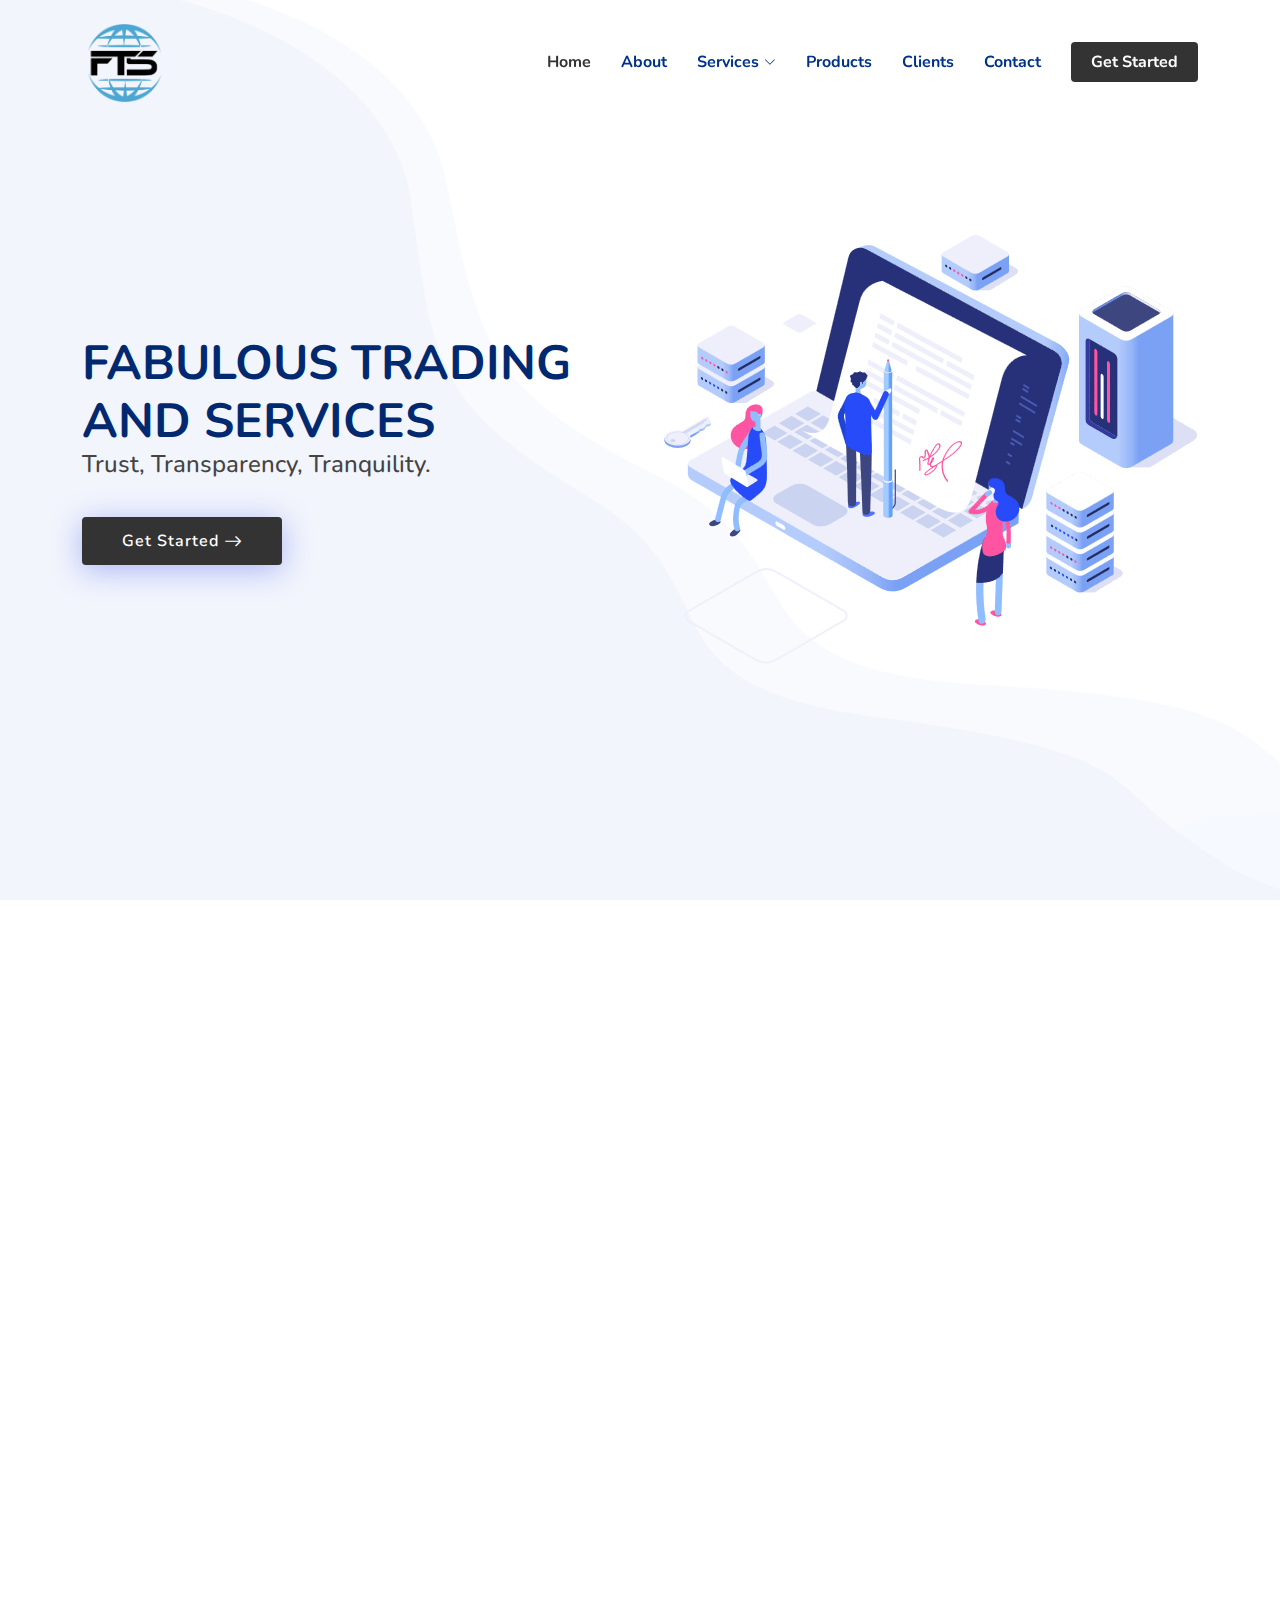
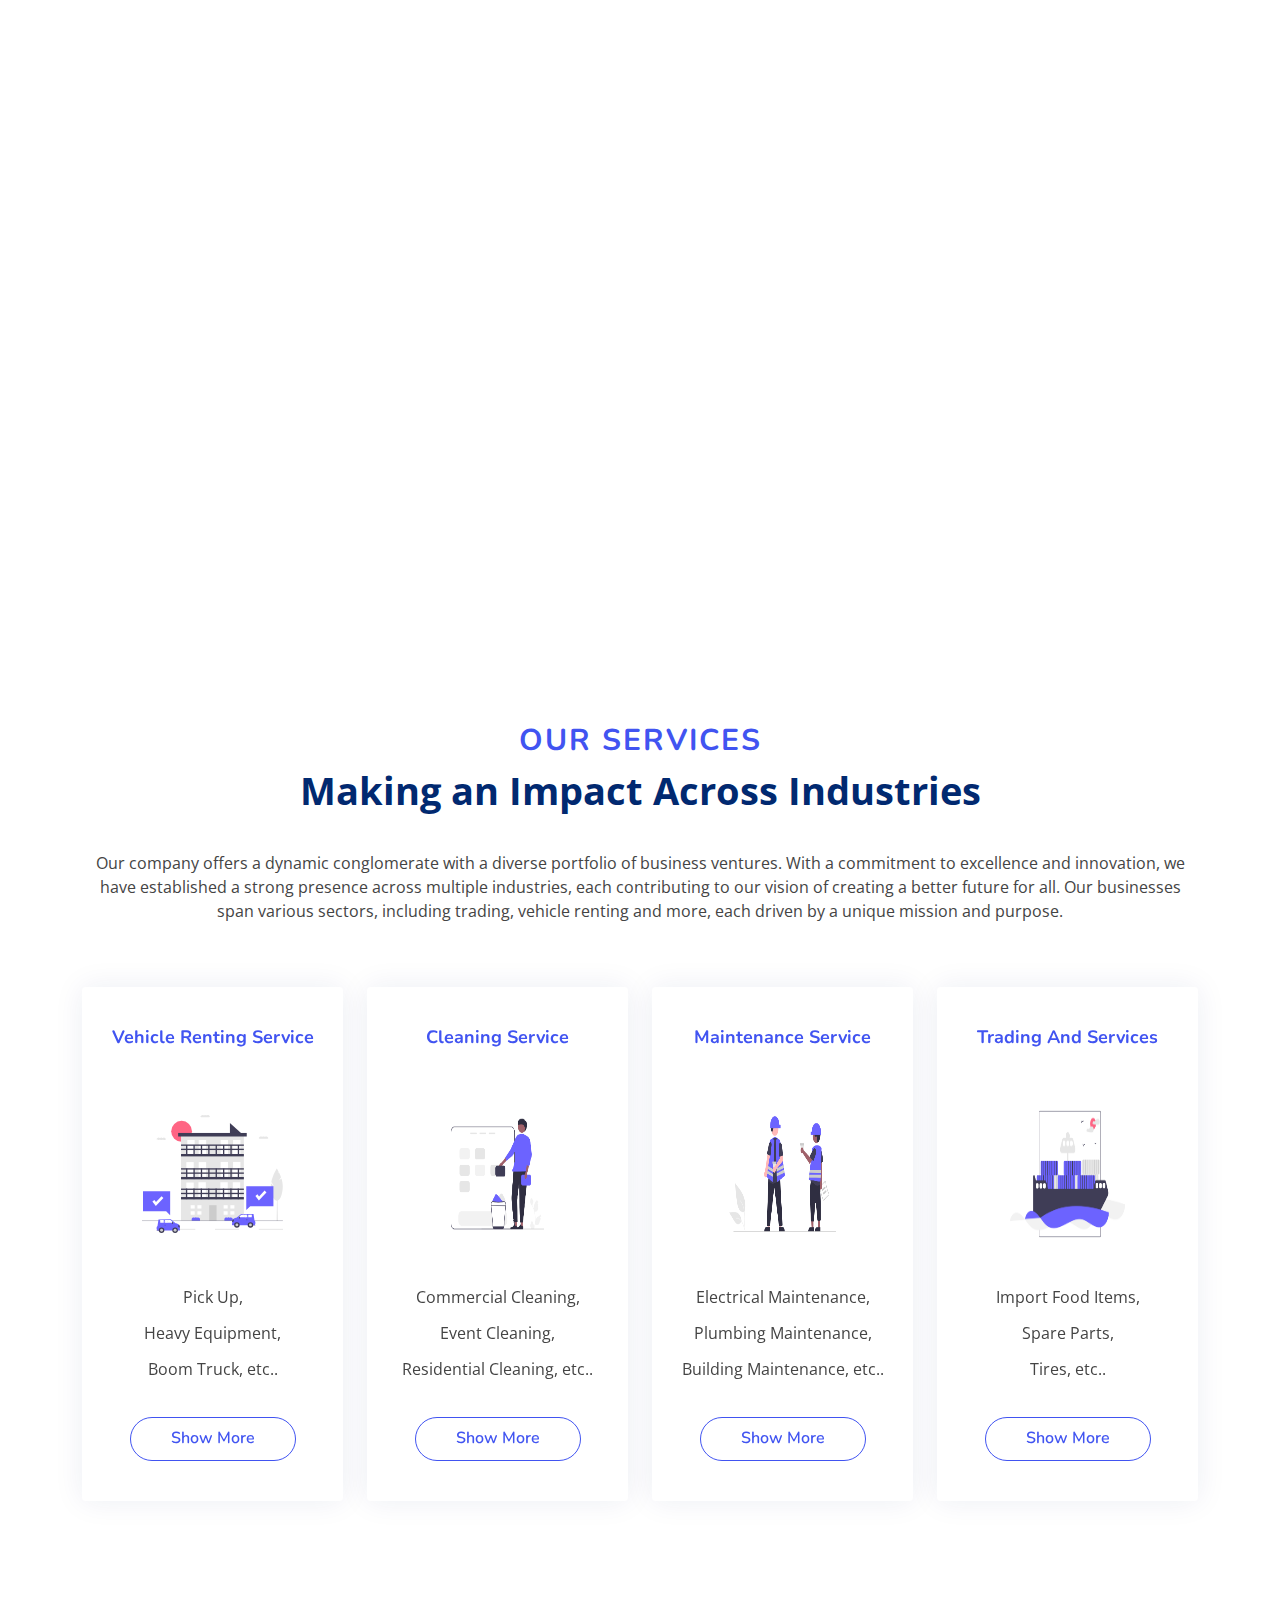
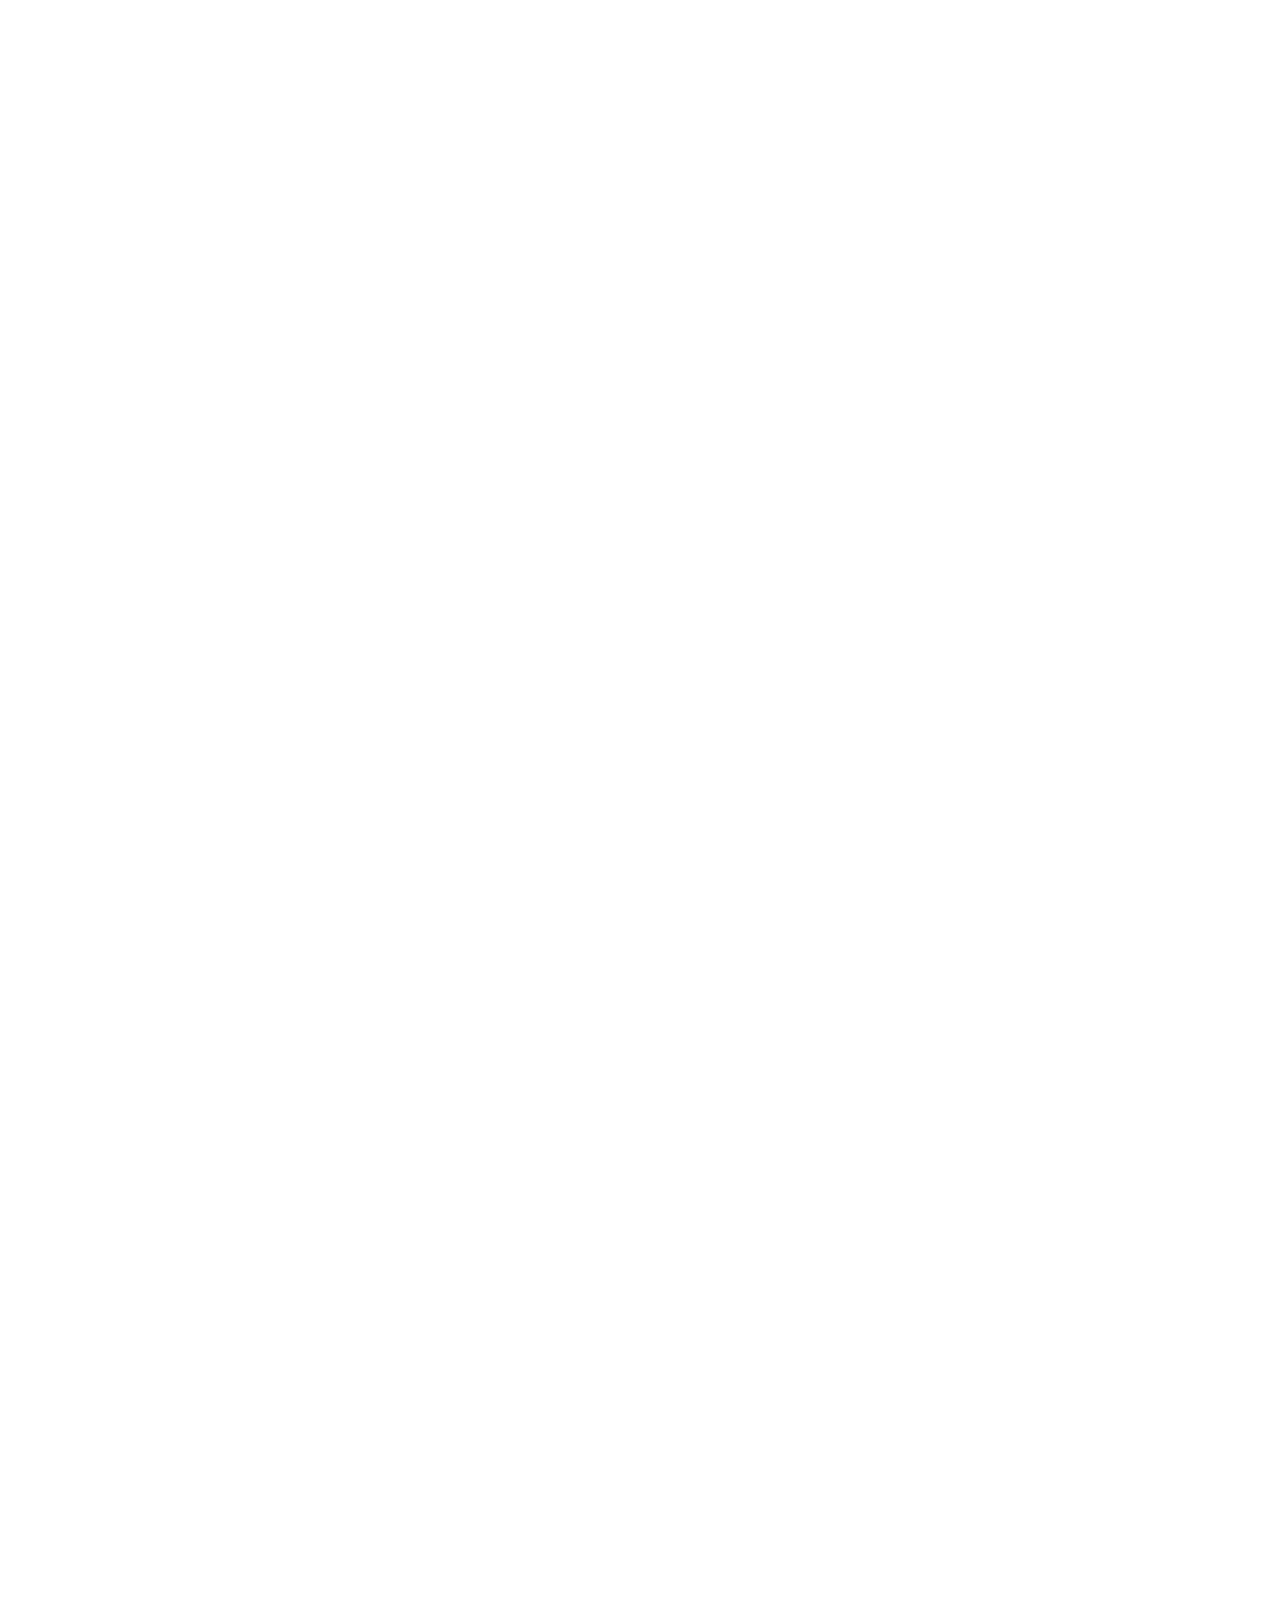
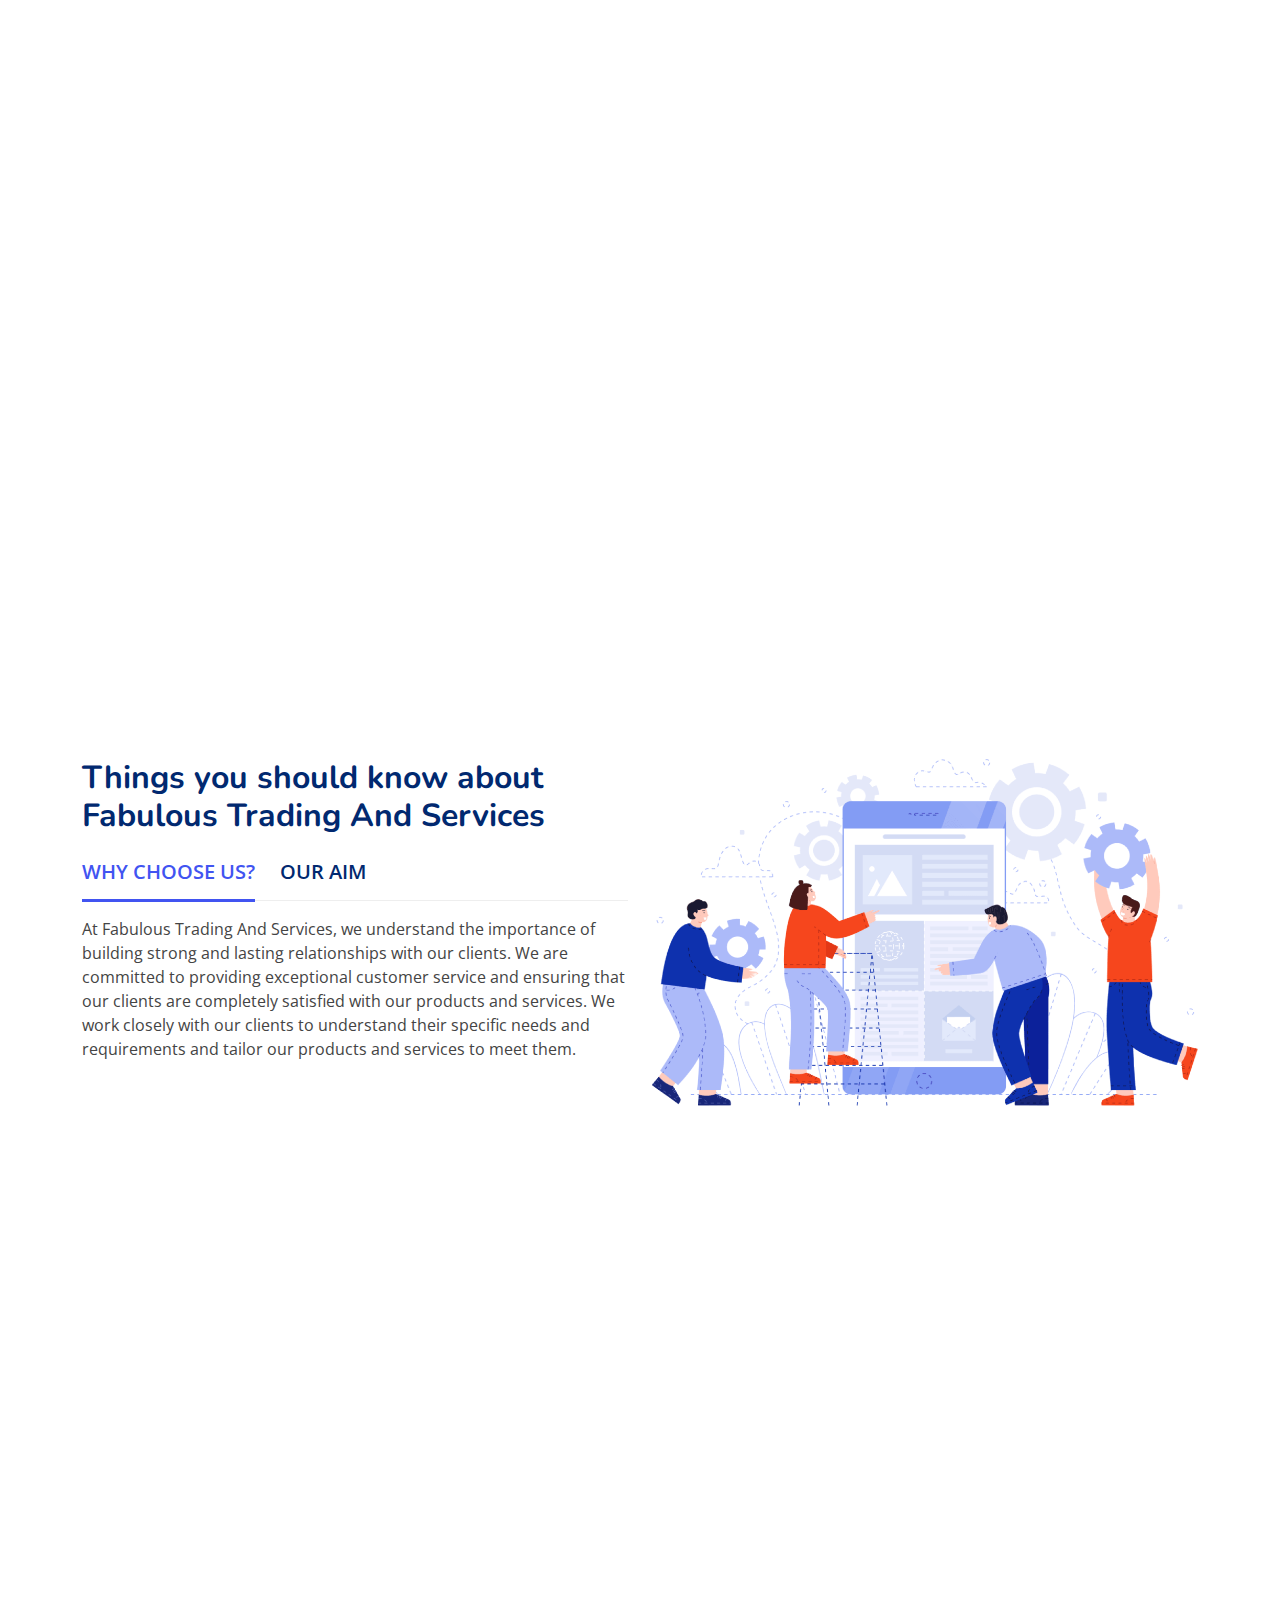
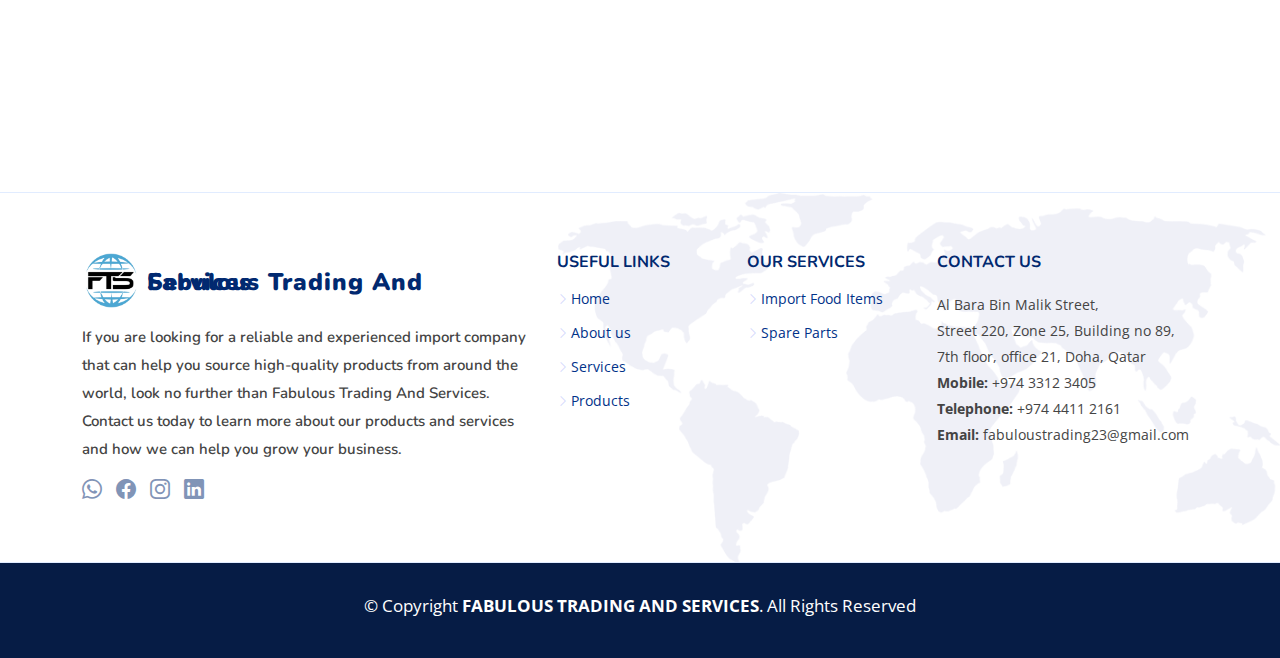
==== commit afec9920: "mission changed" ====
--- a/index.html
+++ b/index.html
@@ -147,8 +147,10 @@
             <div class="box">
               <img src="assets/img/values-1.png" class="img-fluid" alt="">
               <h3>Our Mission</h3>
-              <p>Go beyond logistics, make the world go round and revolutionize business.
-                </p>
+              <!-- <p>Go beyond logistics, make the world go round and revolutionize business.
+                </p> -->
+
+                <p>At fabulous trading and services is to provide exceptional trading, cleaning, and maintenance services, delivering value and customer satisfaction while promoting sustainability and positive impact in our communities.</p>
             </div>
           </div>
 
@@ -156,7 +158,10 @@
             <div class="box">
               <img src="assets/img/values-2.png" class="img-fluid" alt="">
               <h3>Our Vision</h3>
-              <p>Providing for the region’s economic future.</p>
+              <!-- <p>Providing for the region’s economic future.</p> -->
+              <p>
+                To build a sustainable and prosperous future, where our innovative solutions positively impact businesses, communities, and the environment.
+              </p>
             </div>
           </div>
 
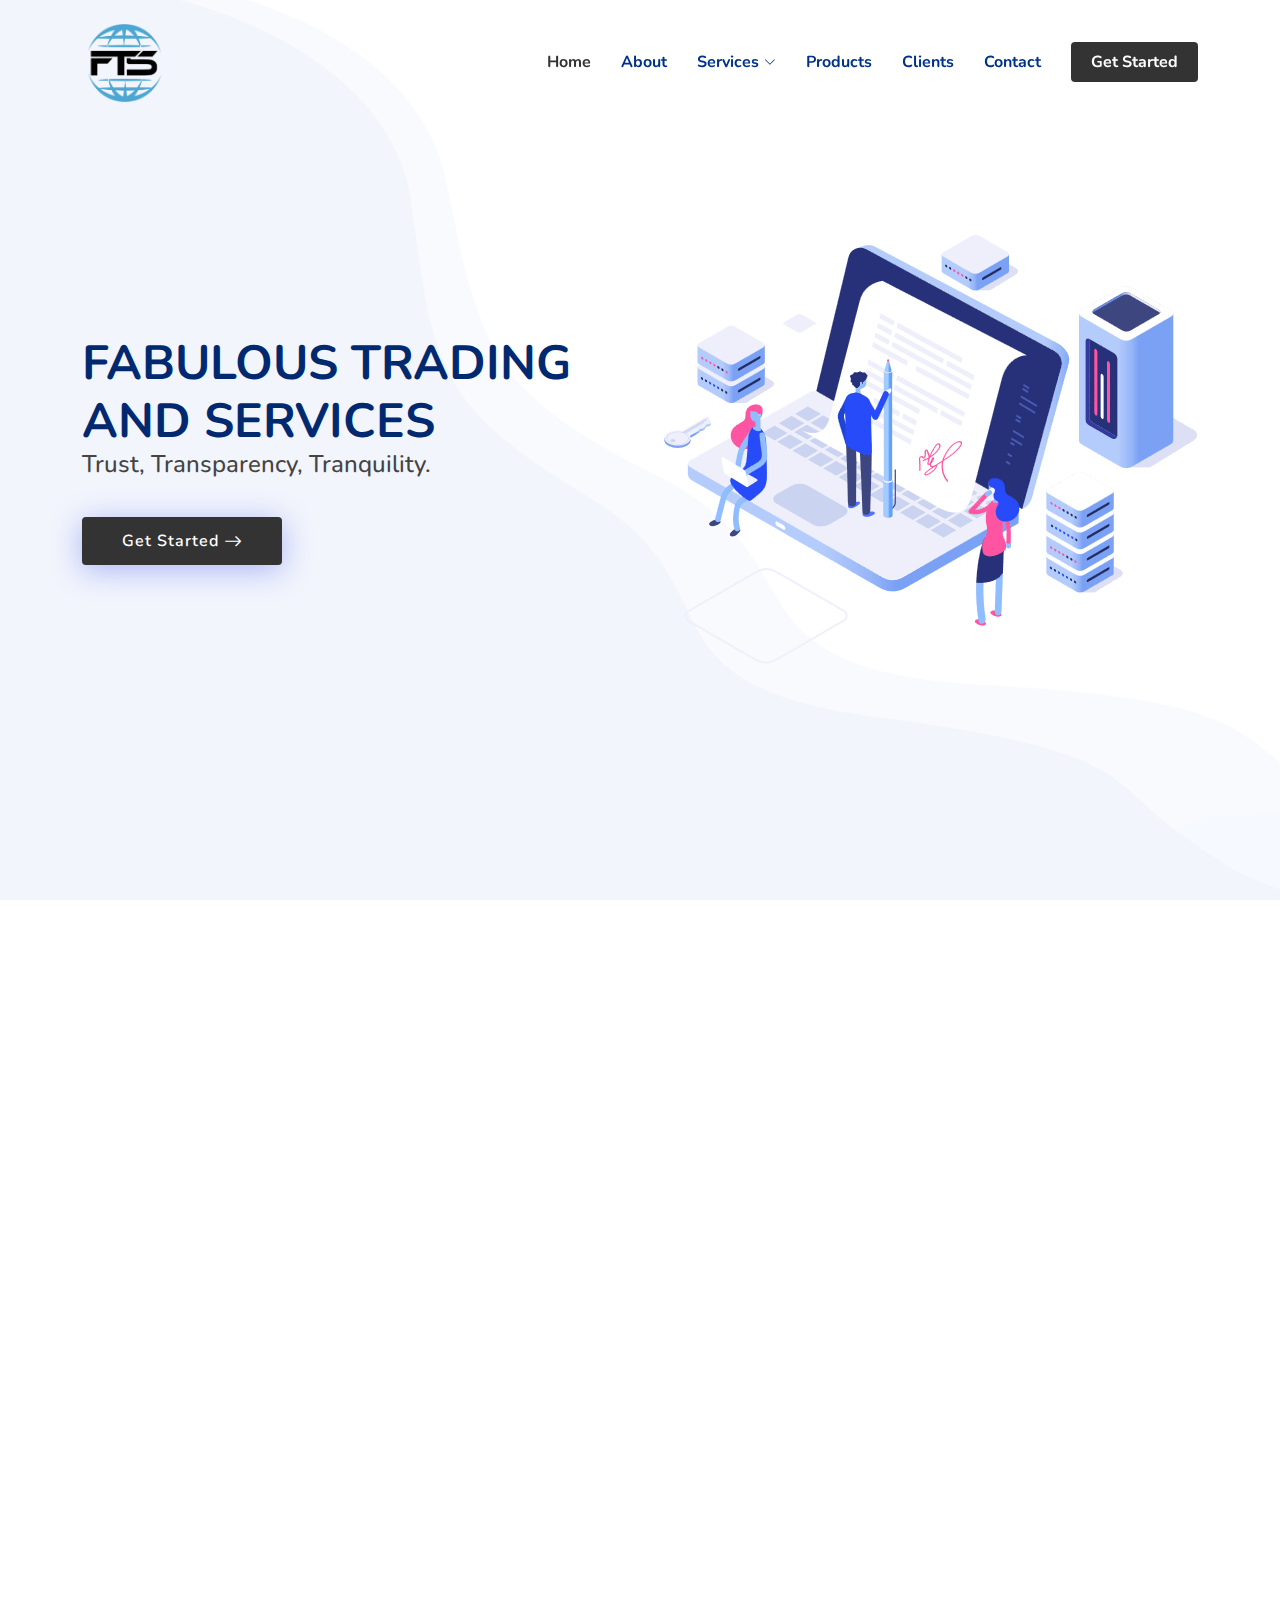
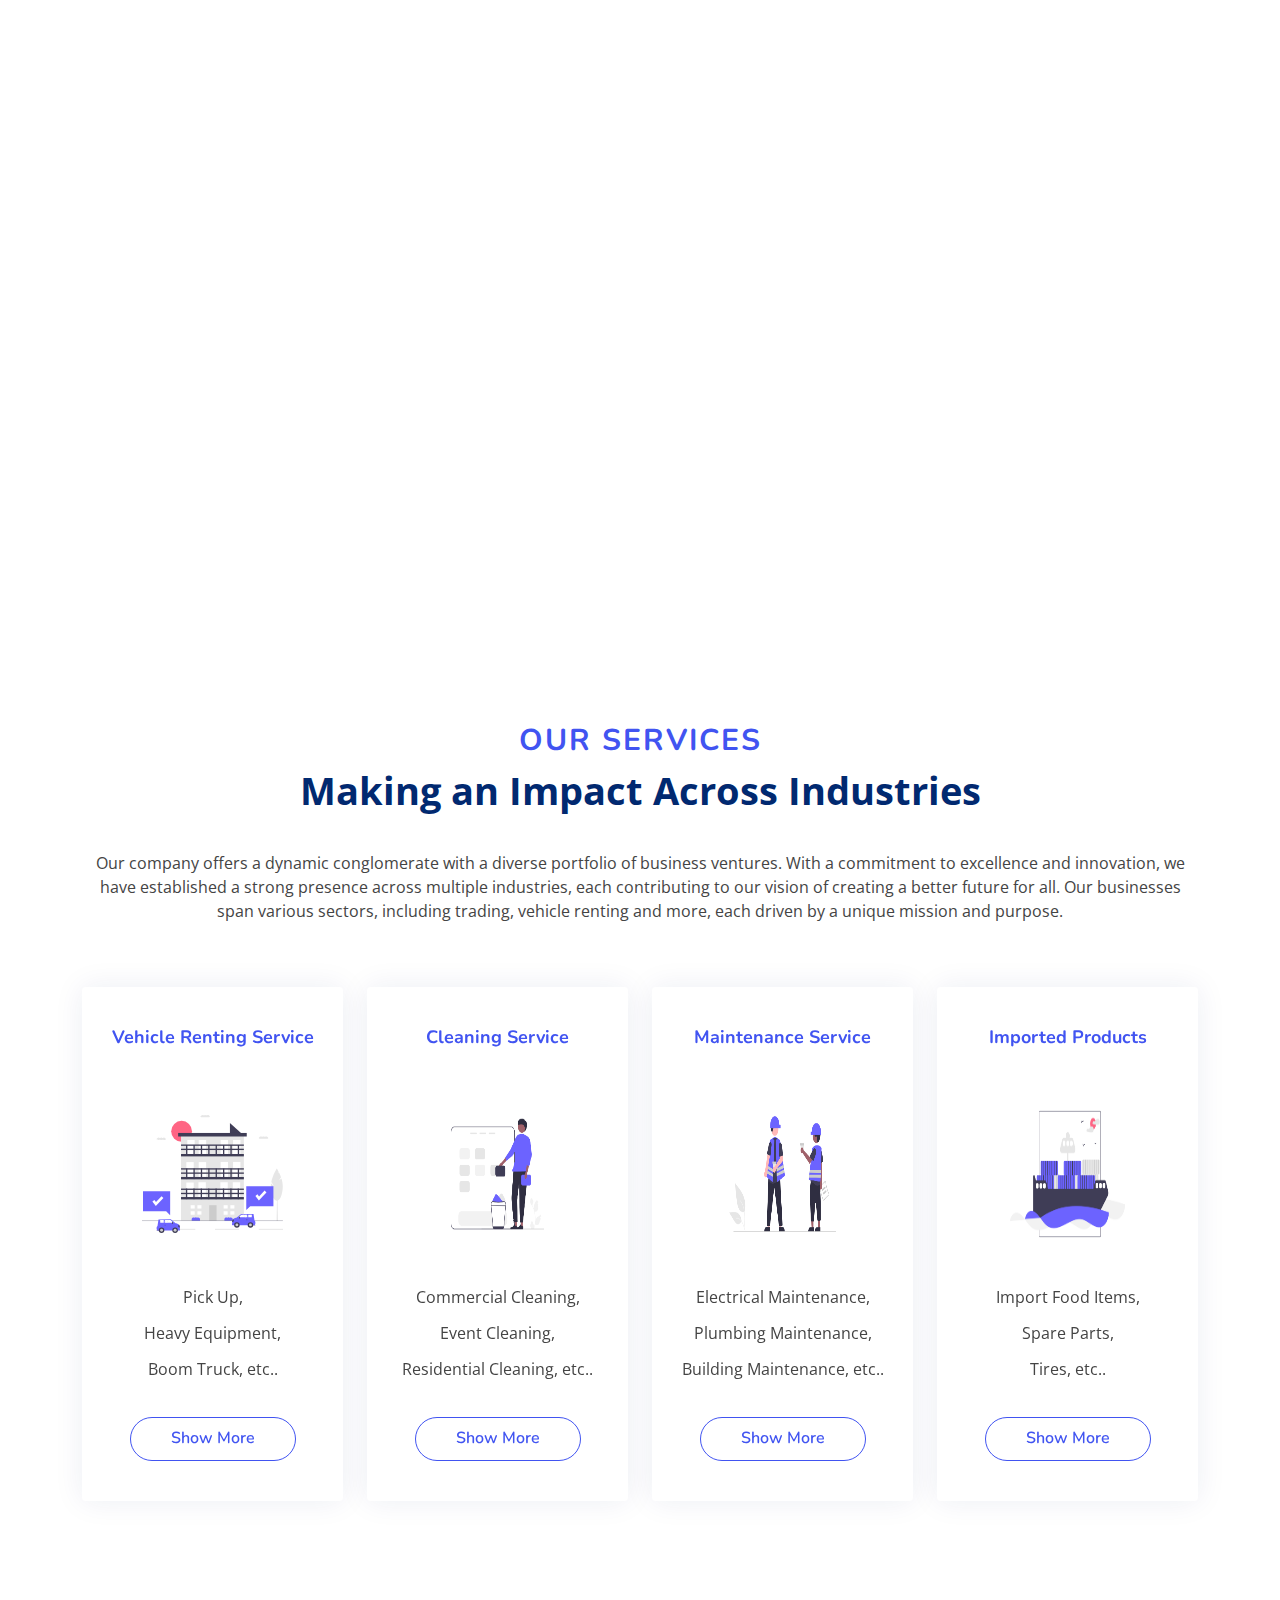
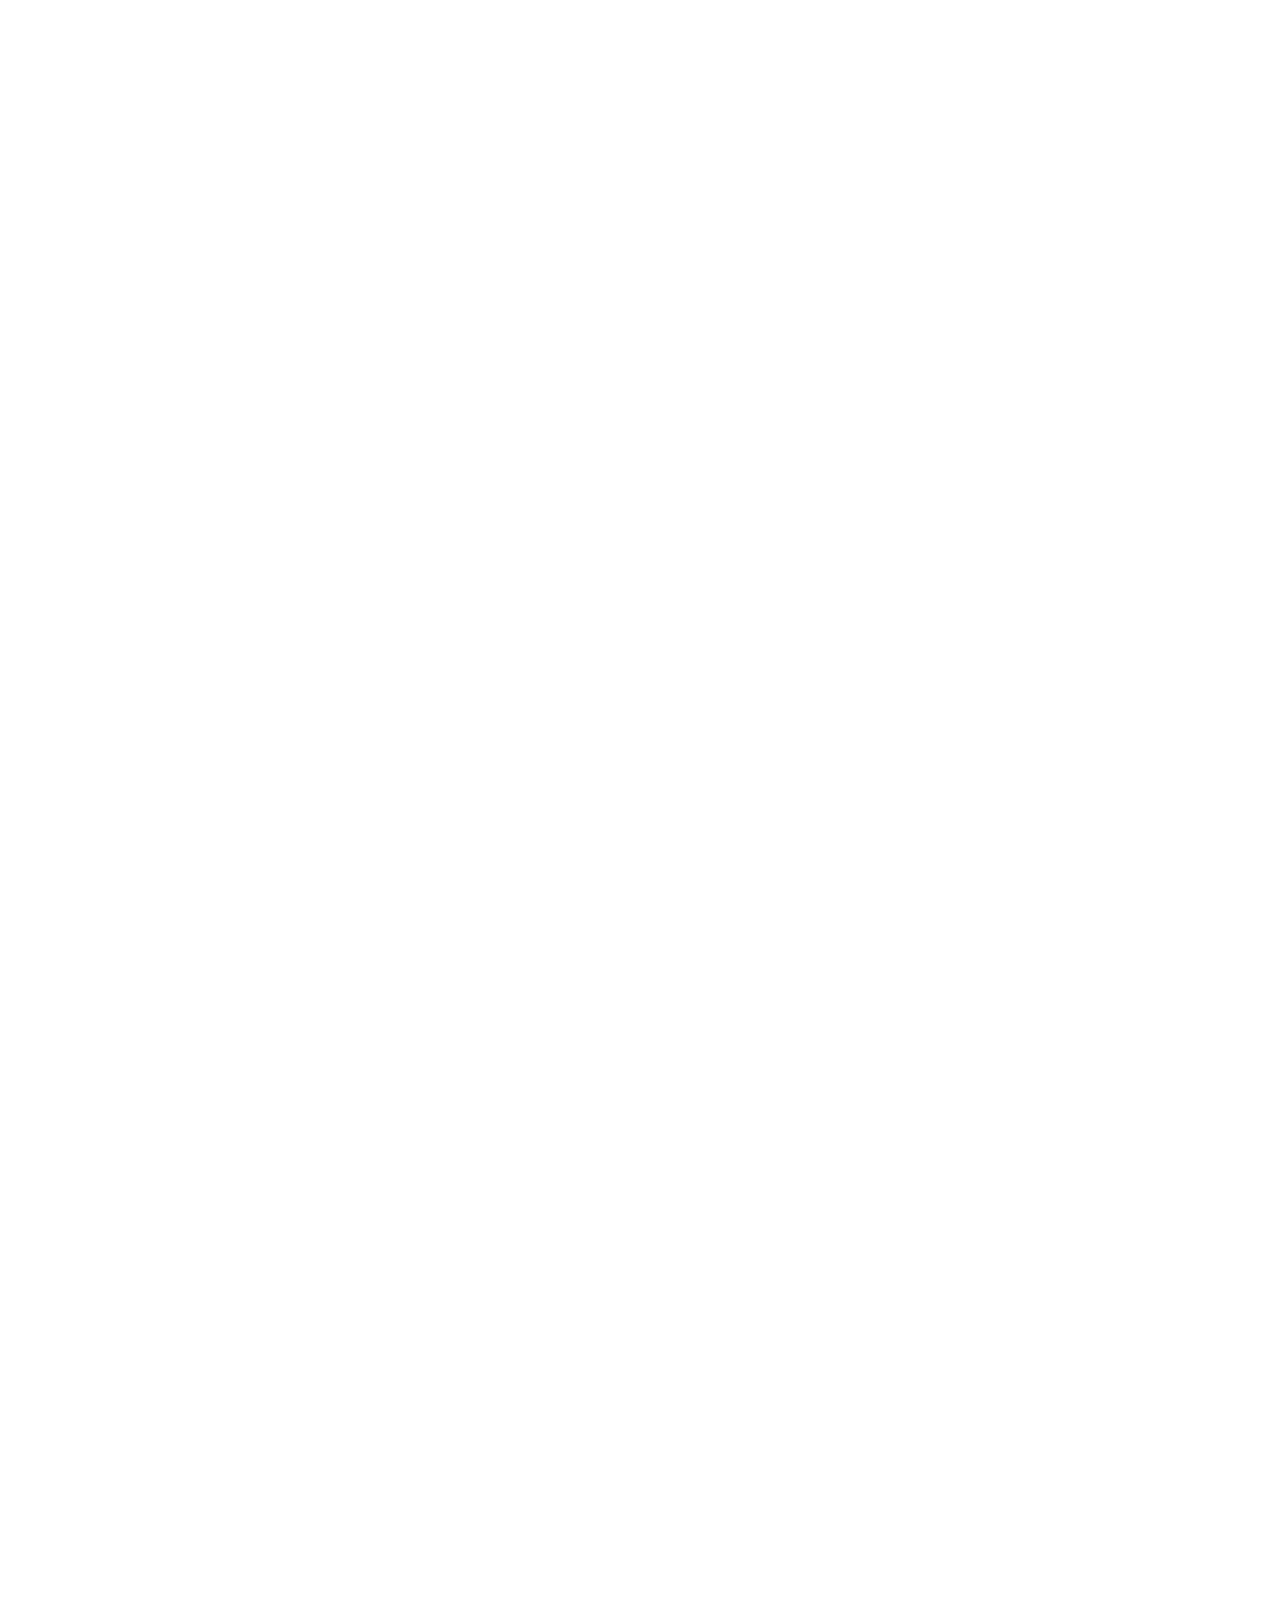
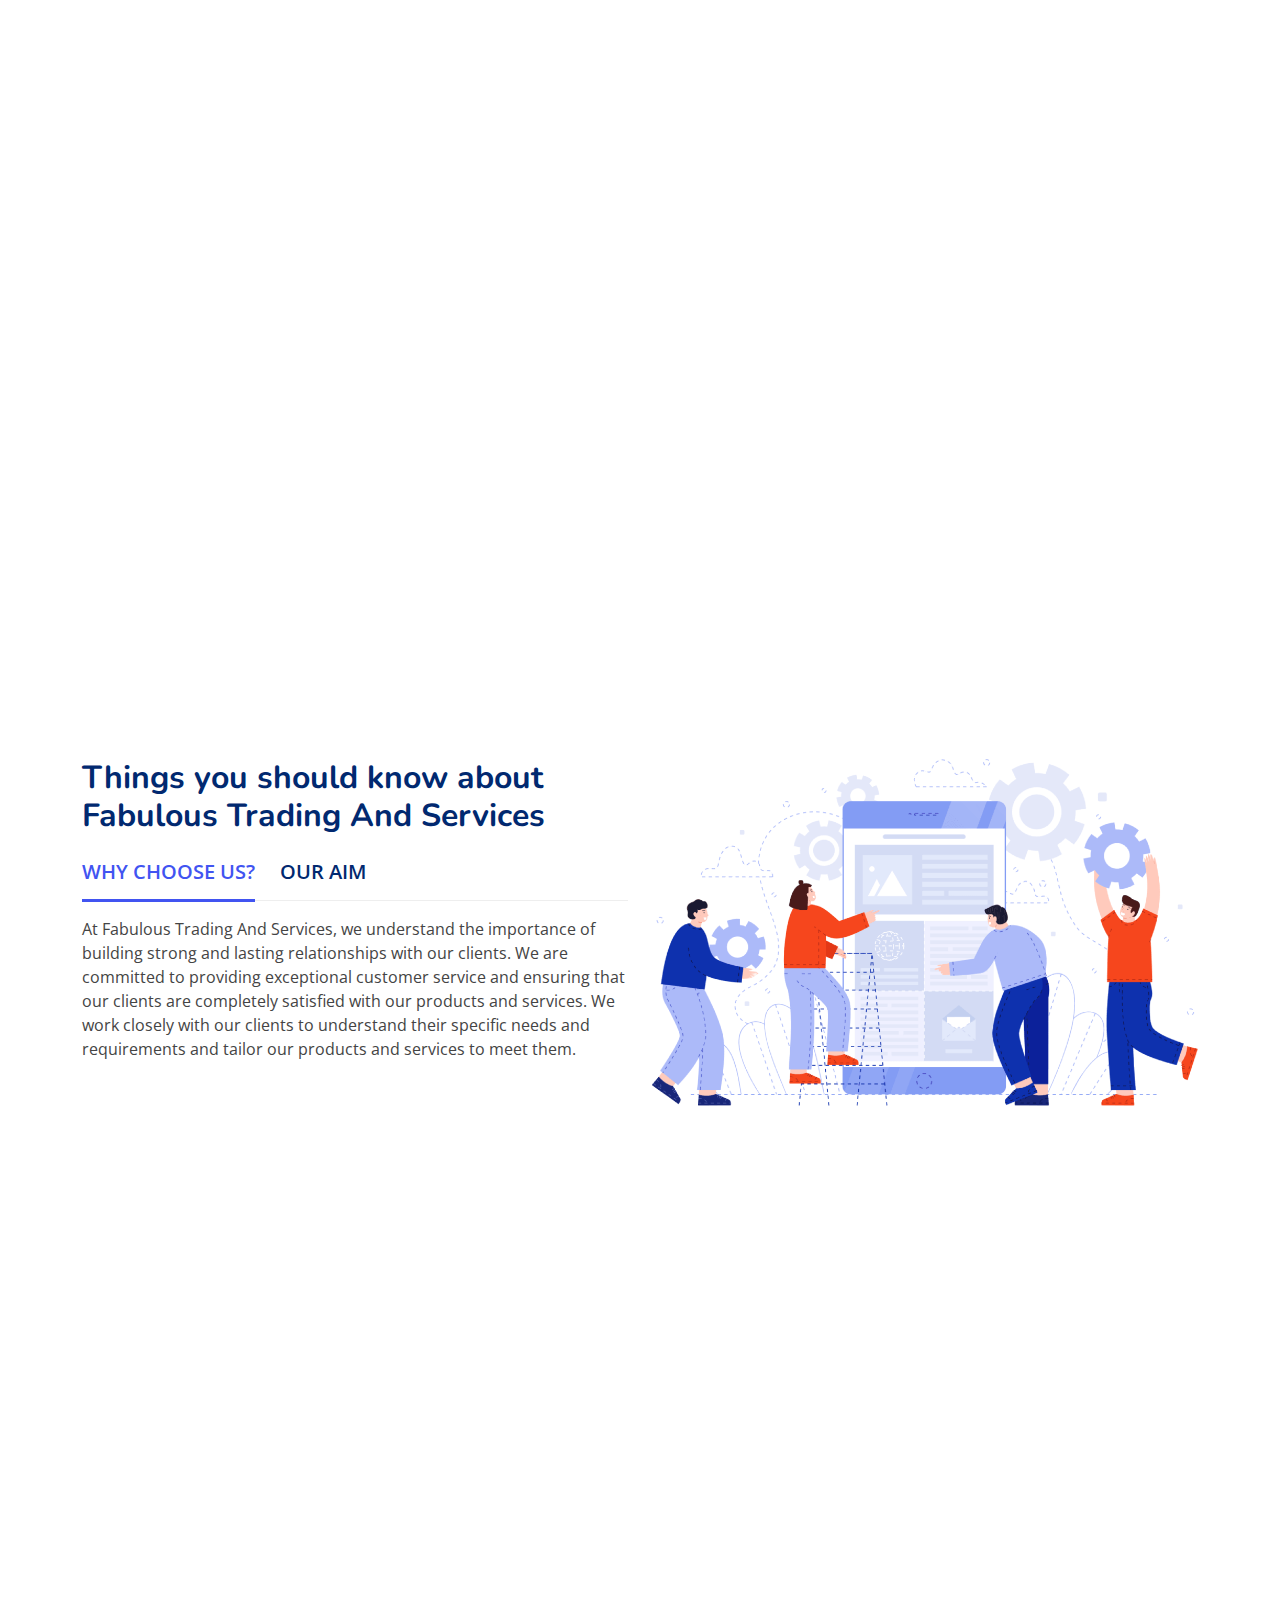
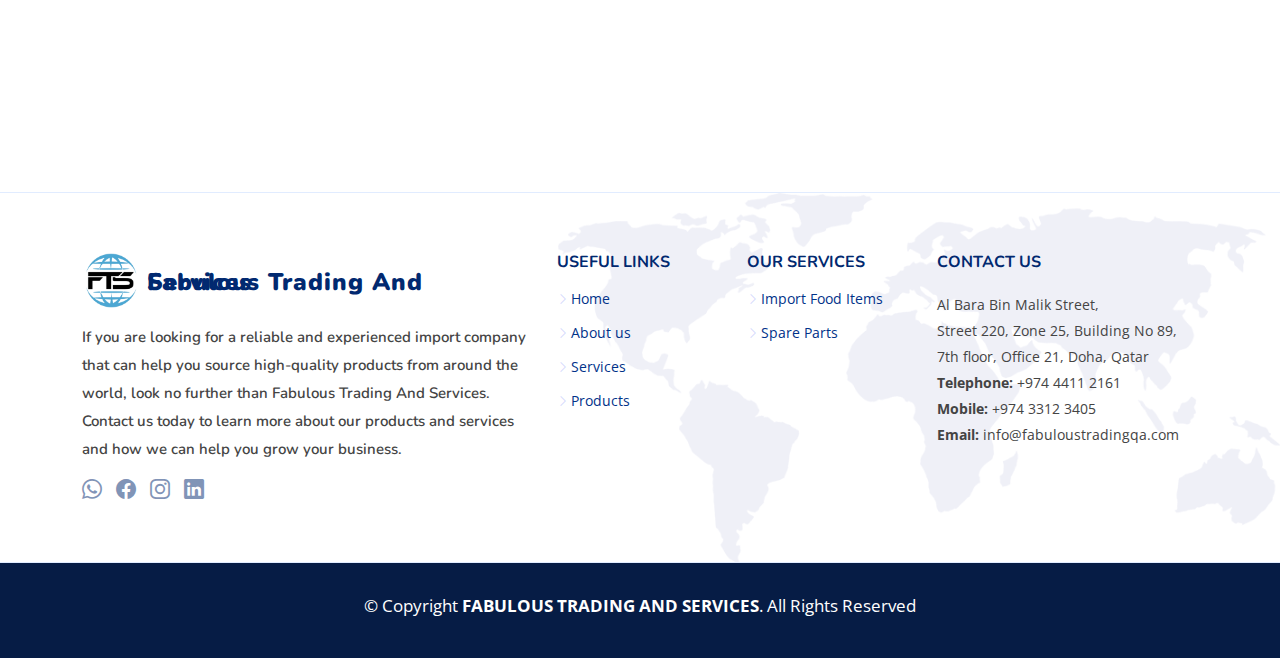
==== commit ccda1e77: "tire" ====
--- a/index.html
+++ b/index.html
@@ -7,7 +7,7 @@
 
   <title>Fabulous Trading And Services - Home</title>
   <meta content="Fabulous Trading And Services" name="description">
-  <meta content="Fabulous Trading And Services, fts, fabulous, trading, service, trading in Qatar" name="keywords">
+  <meta content="Fabulous Trading And Services, Fabulous Trading & Services, fts, fabulous, trading, service, trading in Qatar, Fabulous Trading And Services Qatar, Cleaning Service in Qatar, Maintenance Service in Qatar, trading service in qatar, cleaning, maintenance" name="keywords">
 
   <!-- Favicons -->
   <link href="assets/img/logo/fts_logo_two.png" rel="icon">
@@ -49,7 +49,7 @@
 
           <li class="dropdown"><a href="#pricing"><span>Services</span> <i class="bi bi-chevron-down"></i></a>
             <ul>
-              <li><a href="trading-service.html">Trading</a></li>              
+              <li><a href="trading-service.html">Import</a></li>              
               <li><a href="vehicle-renting.html">Vehicles Renting</a></li>              
               <li><a href="cleaning.html">Cleaning</a></li>              
               <li><a href="maintenance.html">Maintenance</a></li>              
@@ -66,7 +66,7 @@
           
 
           <li><a class="nav-link scrollto" href="#contact">Contact</a></li>
-          <li><a class="getstarted scrollto" href="#about">Get Started</a></li>
+          <li><a class="getstarted scrollto" target="_blank" href="ImportBusinessCompanyProfile.pdf"  download>Get Started</a></li>
         </ul>
         <i class="bi bi-list mobile-nav-toggle"></i>
       </nav><!-- .navbar -->
@@ -255,7 +255,7 @@
 
           <div class="col-lg-3 col-md-6 aos-init aos-animate" data-aos="zoom-in" data-aos-delay="100">
             <div class="box">
-              <h3 style="color: #4154f1;">Trading And Services</h3>
+              <h3 style="color: #4154f1;">Imported Products</h3>
               
               <img src="assets/img/undraw_Container_ship_re_alm4.png"  class="img-fluid service-img" alt="">
               <ul>
@@ -597,6 +597,20 @@
           </div>
 
 
+          <div class="col-lg-4 col-md-6 portfolio-item filter-tire">
+            <div class="portfolio-wrap">
+              <img src="assets/img/picture13.jpg" class="img-fluid service-img" alt="">
+              <div class="portfolio-info">
+                
+                <div class="portfolio-links">
+                  <a href="assets/img/picture13.jpg" data-gallery="portfolioGallery" class="portfokio-lightbox" ><i class="bi bi-plus"></i></a>
+                  
+                </div>
+              </div>
+            </div>
+          </div>
+
+
 
 
         </div>
@@ -749,8 +763,8 @@
                   <h3>Address</h3>                  
                   <p>
                   Al Bara Bin Malik Street,<br>
-                  Street 220, Zone 25, Building no 89,  <br> 
-                  7th floor, office 21, Doha, Qatar <br>
+                  Street 220, Zone 25, Building No 89,  <br> 
+                  7th Floor, Office 21, Doha, Qatar <br>
                   </p>
 
                 </div>
@@ -759,8 +773,8 @@
                 <div class="info-box">
                   <i class="bi bi-telephone"></i>
                   <h3>Call Us</h3>
+                  <p>+974 4411 2161</p>
                   <p>+974 3312 3405</p>
-                  <p>+974 4411 2161</p>
                   <br>
                 </div>
               </div>
@@ -768,7 +782,7 @@
                 <div class="info-box">
                   <i class="bi bi-envelope"></i>
                   <h3>Email Us</h3>
-                  <p>fabuloustrading23@gmail.com</p> <br>
+                  <p>info@fabuloustradingqa.com</p> <br>
                 </div>
               </div>
               <div class="col-md-6">
@@ -842,12 +856,12 @@
             <h4>Contact Us</h4>
             <p>
               Al Bara Bin Malik Street,<br>
-              Street 220, Zone 25, Building no 89,  <br> 
-              7th floor, office 21, Doha, Qatar <br>
-
+              Street 220, Zone 25, Building No 89,  <br> 
+              7th floor, Office 21, Doha, Qatar <br>
+
+              <strong>Telephone:</strong> +974 4411 2161<br>
               <strong>Mobile:</strong> +974 3312 3405<br>
-              <strong>Telephone:</strong> +974 4411 2161<br>
-              <strong>Email:</strong> fabuloustrading23@gmail.com<br>
+              <strong>Email:</strong> info@fabuloustradingqa.com<br>
             
             </p>
 
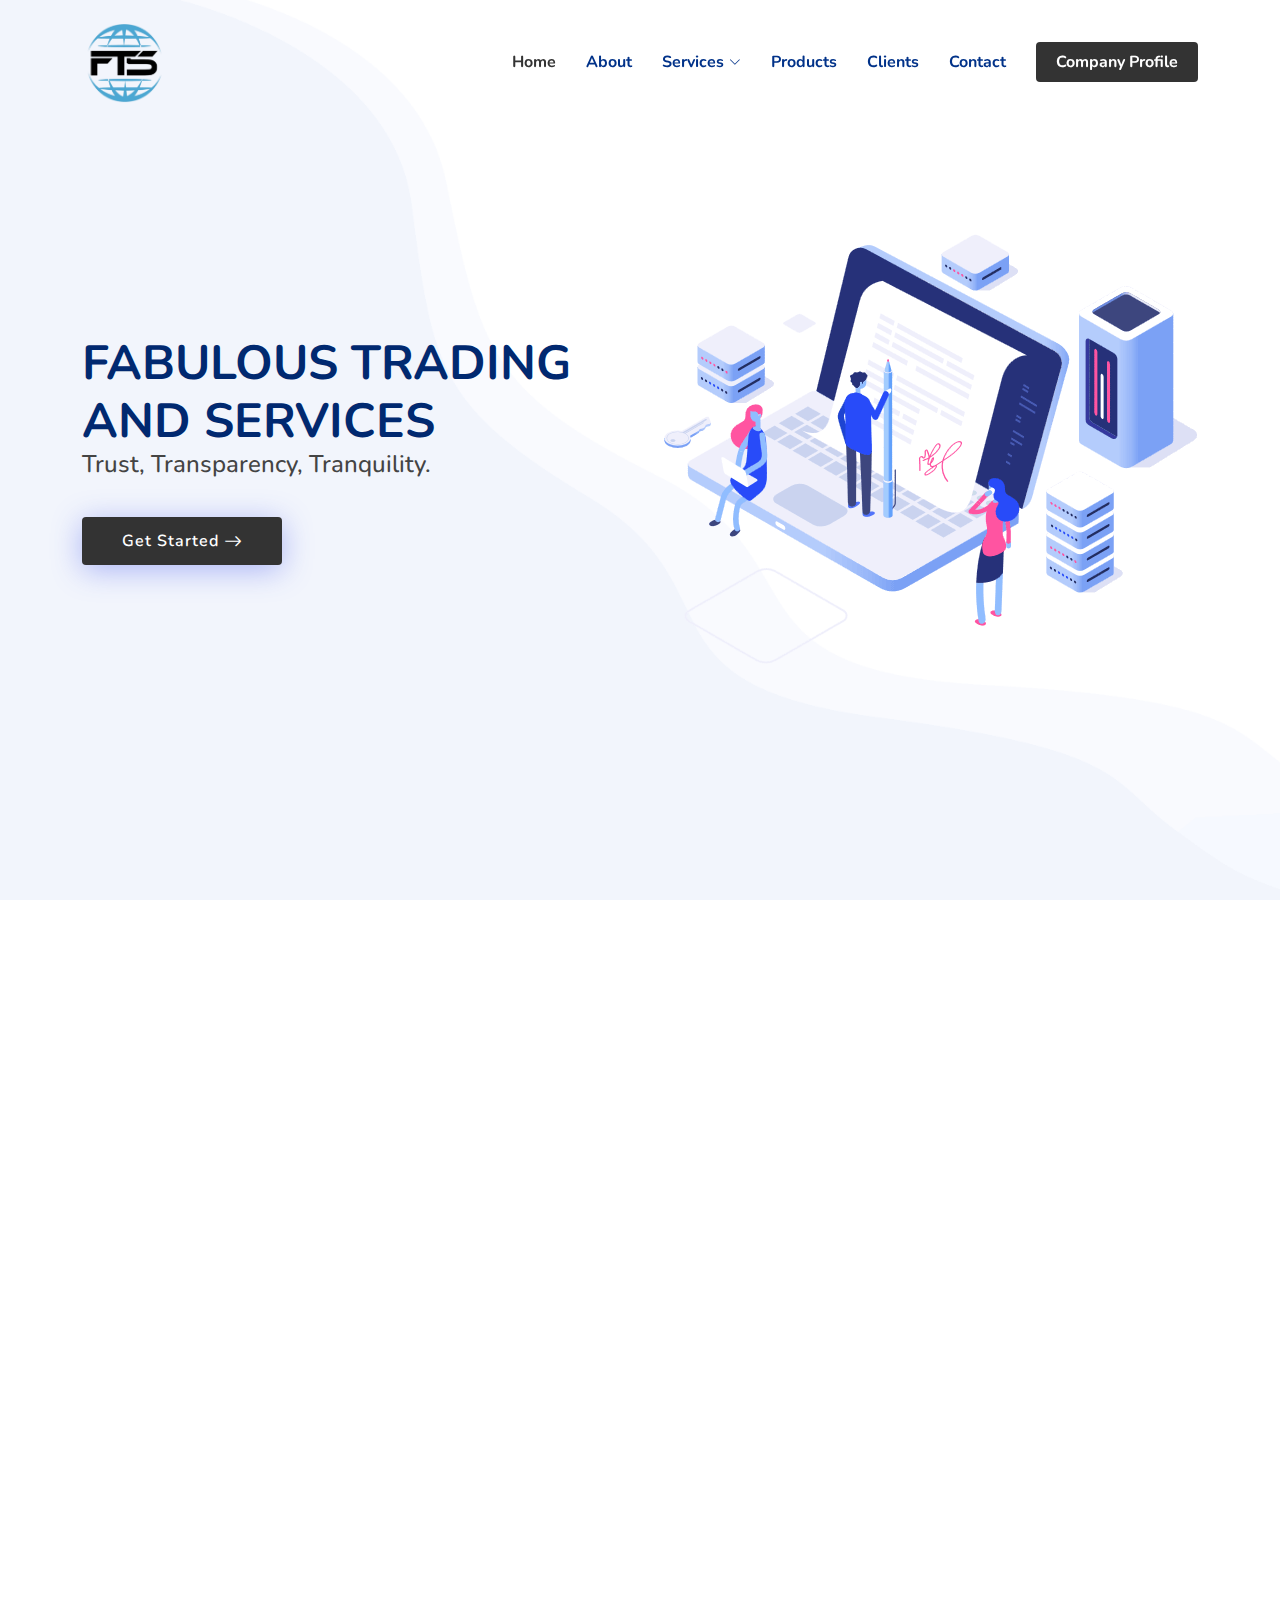
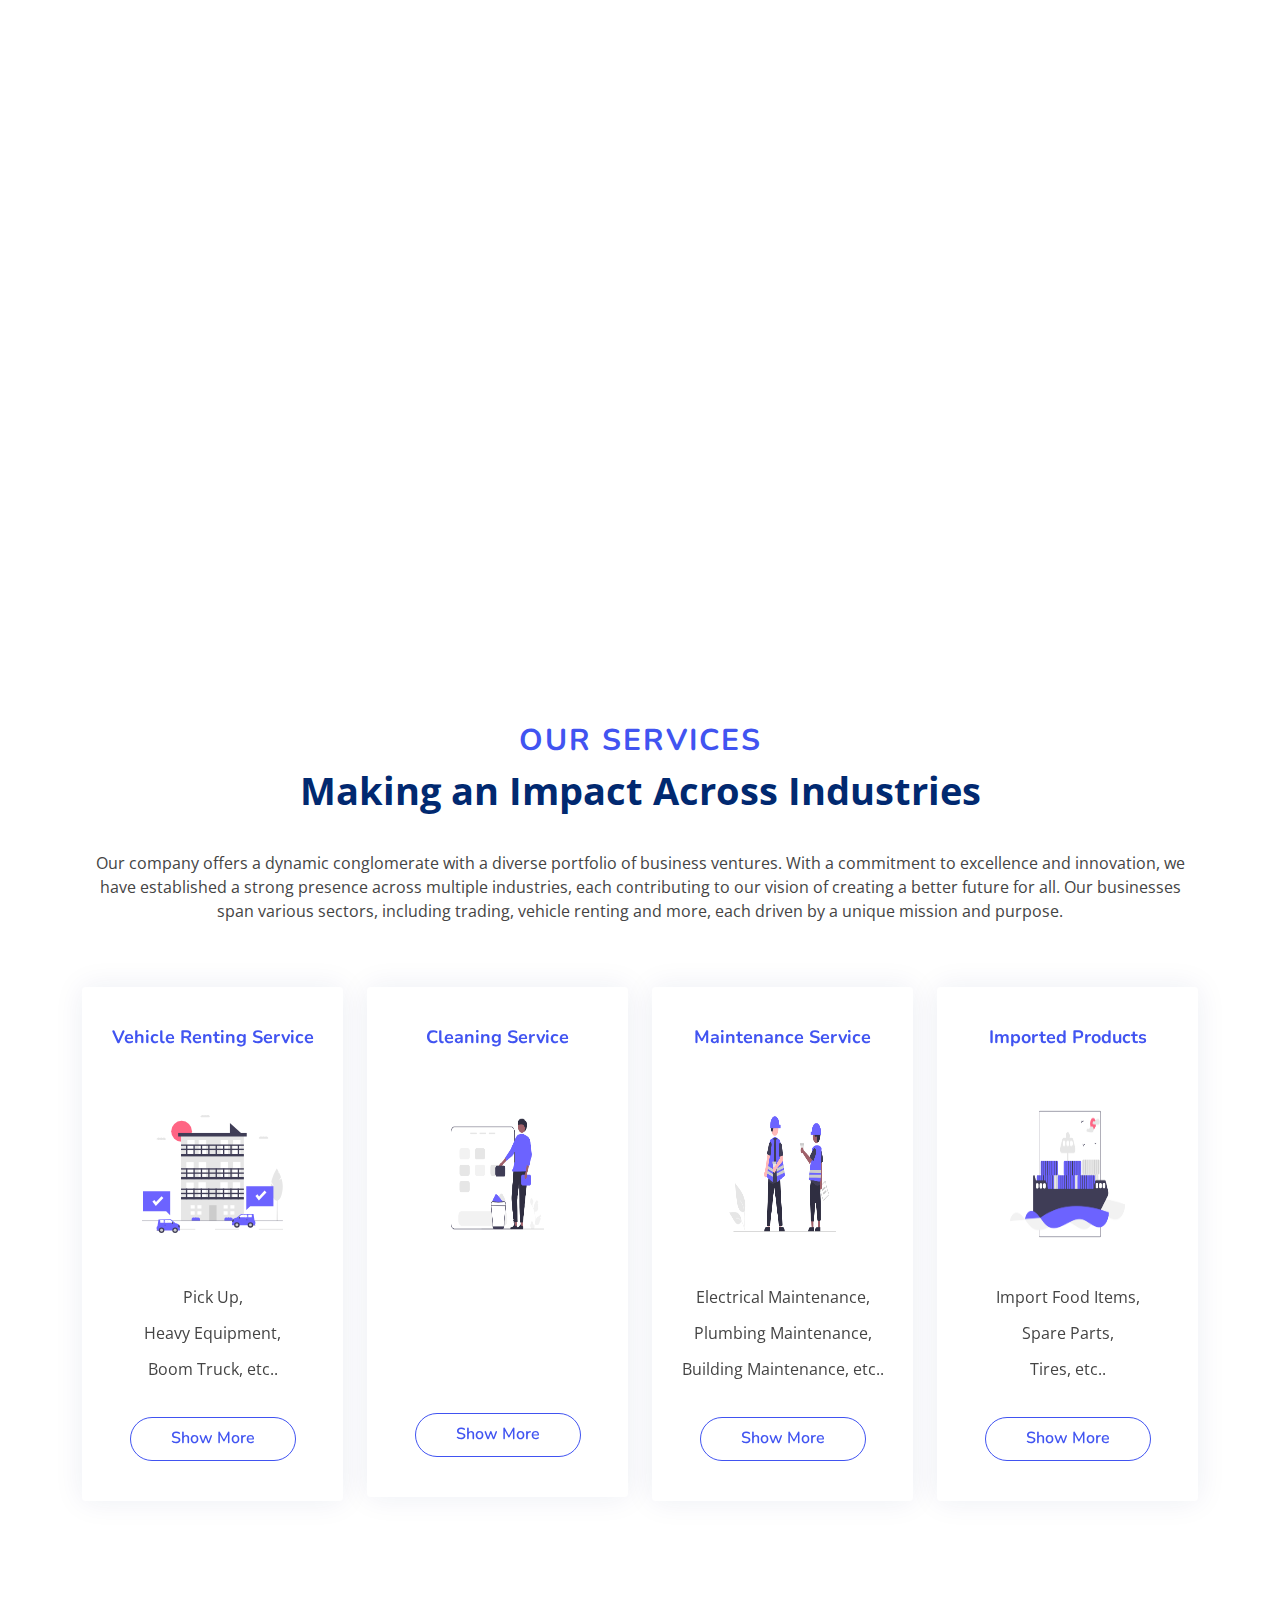
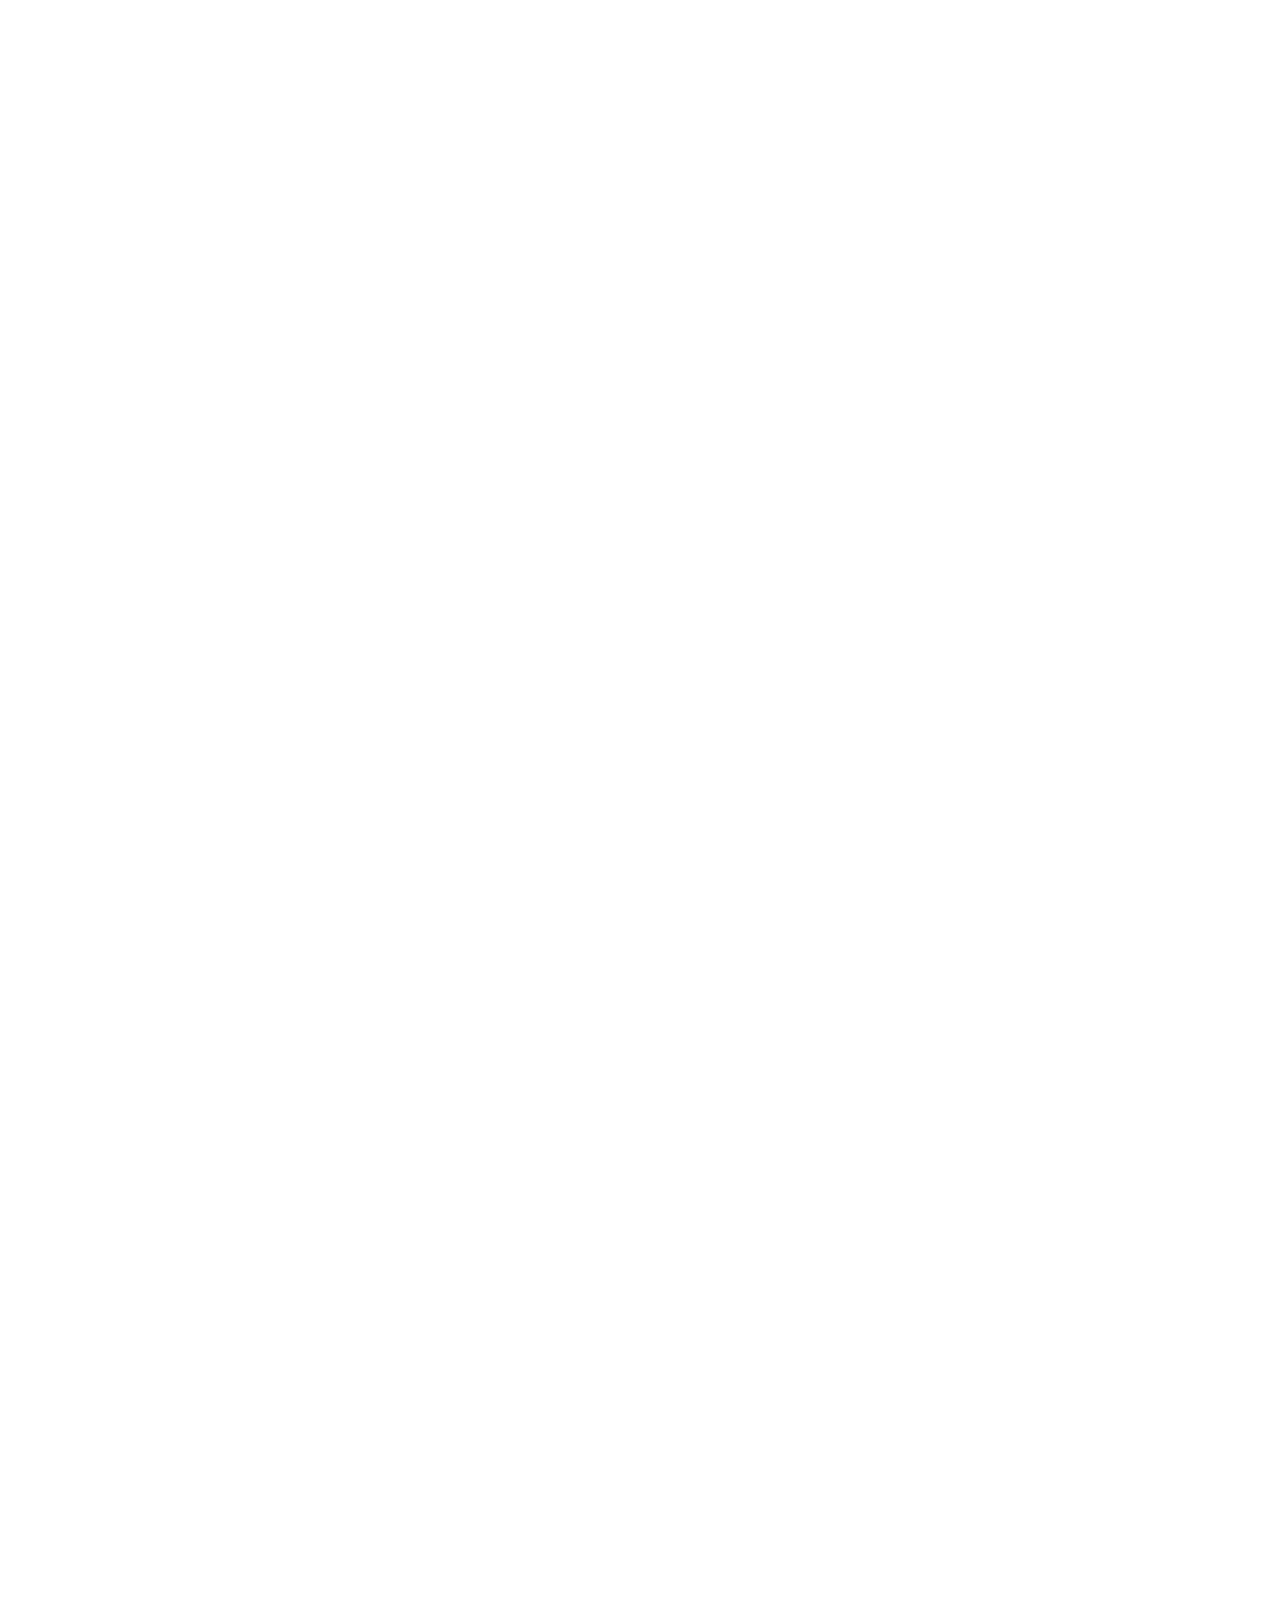
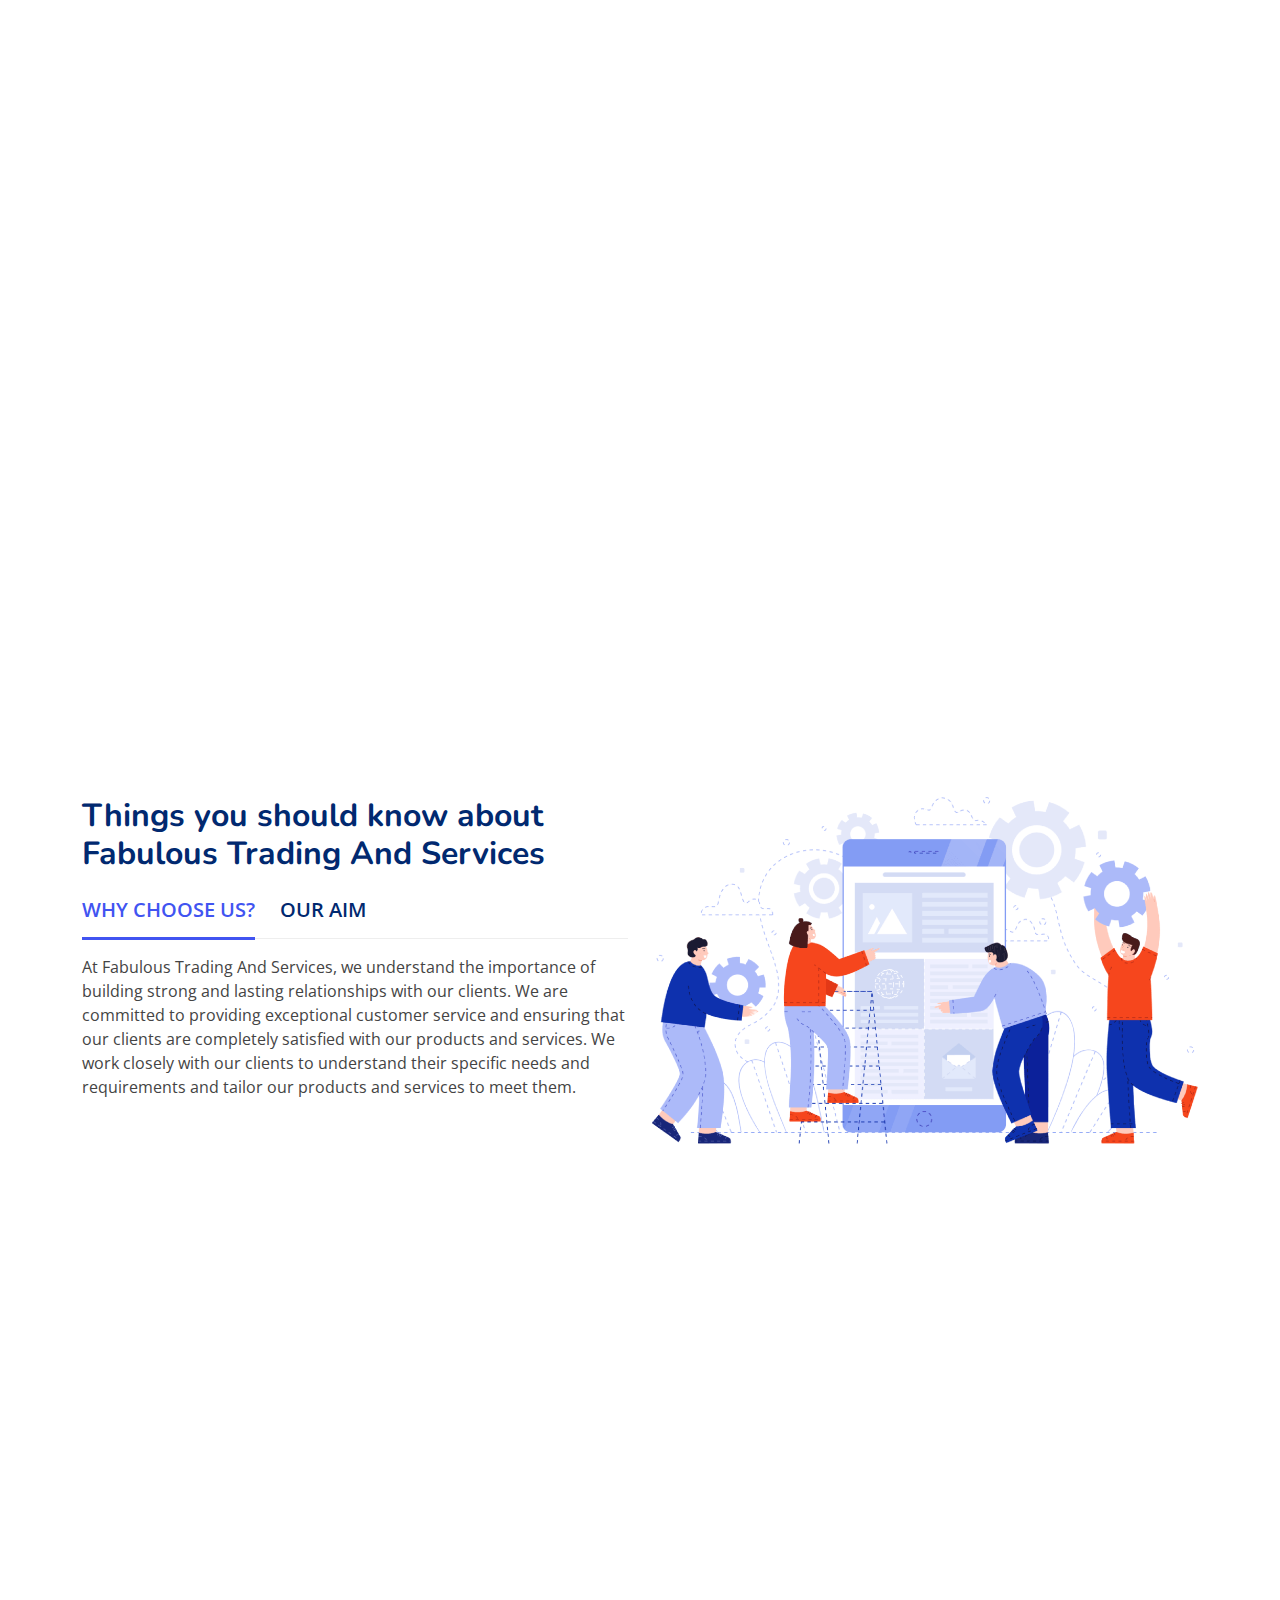
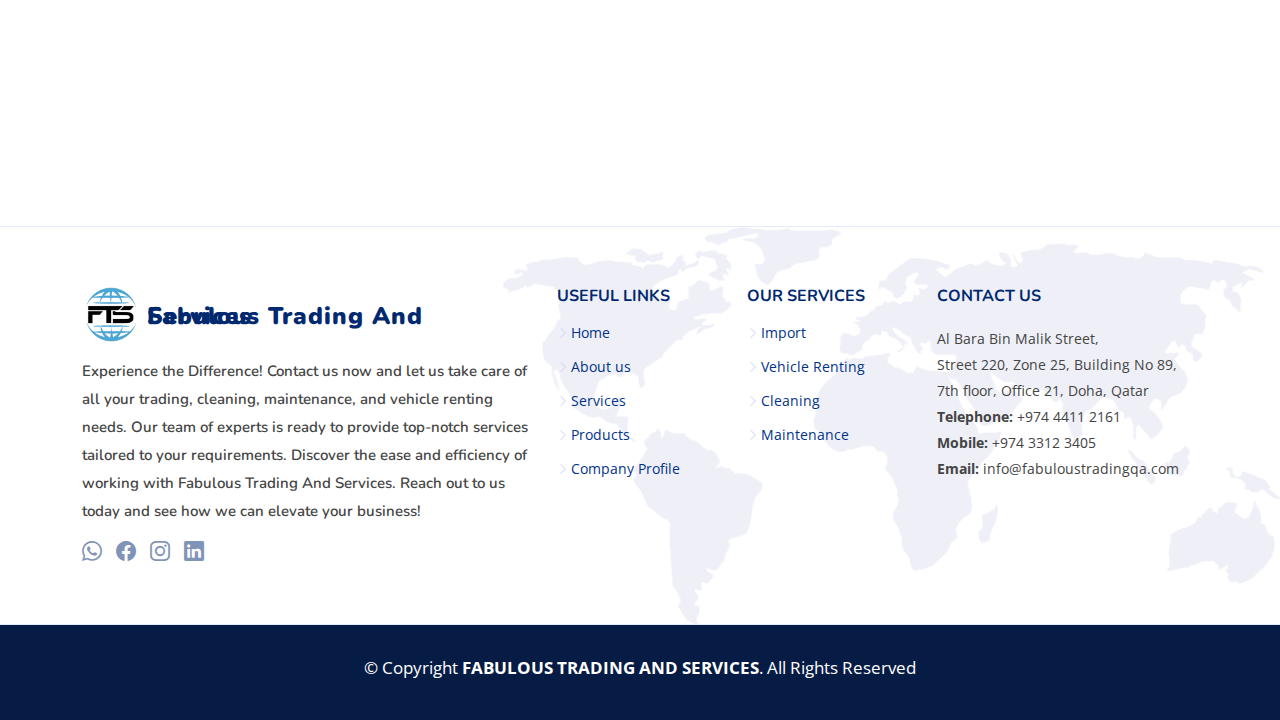
==== commit 115b410b: "first page" ====
--- a/index.html
+++ b/index.html
@@ -45,8 +45,6 @@
         <ul>
           <li><a class="nav-link scrollto active" href="#home">Home</a></li>
           <li><a class="nav-link scrollto" href="#about">About</a></li>
-          <!-- <li><a class="nav-link scrollto" href="#services">Services</a></li> -->
-
           <li class="dropdown"><a href="#pricing"><span>Services</span> <i class="bi bi-chevron-down"></i></a>
             <ul>
               <li><a href="trading-service.html">Import</a></li>              
@@ -66,7 +64,7 @@
           
 
           <li><a class="nav-link scrollto" href="#contact">Contact</a></li>
-          <li><a class="getstarted scrollto" target="_blank" href="ImportBusinessCompanyProfile.pdf"  download>Get Started</a></li>
+          <li><a class="getstarted scrollto" target="_blank" href="FTS_COMPANY_PROFILE.pdf"  download>Company Profile</a></li>
         </ul>
         <i class="bi bi-list mobile-nav-toggle"></i>
       </nav><!-- .navbar -->
@@ -111,14 +109,23 @@
             <div class="content">
               <h3>ABOUT US</h3>
               
-              <p class="mt-4">
+              <!-- <p class="mt-4">
                 Fabulous Trading And Services is a leading import
                 company that specializes in sourcing high-quality
                 products from all over the world. We have
                 extensive experience in the import industry and a
                 reputation for delivering exceptional products and
                 services to our clients.
+              </p> -->
+
+              <p class="mt-4">
+                <span style="color: #4154f1;">Welcome to Fabulous Trading And Services, </span> where we offer a diverse range of solutions tailored to meet your needs. As a trusted provider, we excel in trading, providing high-quality products sourced from reputable suppliers. Additionally, our comprehensive services encompass cleaning, ensuring spotless spaces, maintenance, guaranteeing smooth operations, and vehicle renting, offering a fleet of reliable vehicles for your projects. <br> <br> At Fabulous Trading And Services, customer satisfaction is our priority, and we strive to build long-lasting relationships with our clients through our dedication to excellence and professionalism. Experience the convenience and excellence of Fabulous Trading And Services today.
               </p>
+
+
+              
+
+
              
             </div>
           </div>
@@ -226,12 +233,16 @@
               
               <img src="assets/img/undraw_Clean_up_re_504g.png"  class="img-fluid service-img" alt="">
               <ul>
-                <li>Commercial Cleaning,</li>
+                <!-- <li>Commercial Cleaning,</li>
                 <li>Event Cleaning,</li>
-                <li>Residential Cleaning, etc..</li>
+                <li>Residential Cleaning, etc..</li> -->
+
+               
+                <br><br><br> <br>
                 
                 
               </ul>
+              <!-- <a href="cleaning.html" class="btn-buy">Show More</a> -->
               <a href="cleaning.html" class="btn-buy">Show More</a>
             </div>
           </div>
@@ -642,7 +653,21 @@
         </div>
 
         <div class="clients-slider swiper">
-          <div class="swiper-wrapper align-items-center mb-5">
+
+          <div class="swiper-wrapper align-items-center">
+            <div class="swiper-slide"><img src="assets/img/clients/photo_2023-07-22_15-49-08.jpg" class="img-fluid client-img-new"   alt=""></div>
+            <div class="swiper-slide"><img src="assets/img/clients/photo_2023-07-22_15-49-30.jpg" class="img-fluid client-img-new" alt=""></div>
+            <div class="swiper-slide"><img src="assets/img/clients/photo_2023-07-22_15-49-33.jpg" class="img-fluid client-img-new" alt=""></div>
+            <div class="swiper-slide"><img src="assets/img/clients/photo_2023-07-22_15-50-05.jpg" class="img-fluid client-img-new" alt=""></div>
+            <div class="swiper-slide"><img src="assets/img/clients/photo_2023-07-22_15-50-34.jpg" class="img-fluid client-img-new" alt=""></div>
+            <div class="swiper-slide"><img src="assets/img/clients/photo_2023-07-22_15-51-16.jpg" class="img-fluid client-img-new" alt=""></div>
+            <div class="swiper-slide"><img src="assets/img/clients/photo_2023-07-22_15-52-15.jpg" class="img-fluid client-img-new" alt=""></div>
+            
+          </div>
+          <div class="swiper-pagination"></div>
+        </div>
+
+          <!-- <div class="swiper-wrapper align-items-center mb-5">
             <div class="swiper-slide">
               <span class="badge bg-dark">Carrefour</span>
             </div>
@@ -672,7 +697,7 @@
             </div>
 
           </div>
-          <div class="swiper-pagination"></div>
+          <div class="swiper-pagination"></div> -->
         </div>
       </div>
 
@@ -712,7 +737,15 @@
           </div><!-- End Tab 1 Content -->
 
           <div class="tab-pane fade" id="tab2" role="tabpanel">
-            <p>We are always looking for new opportunities to expand our product range and offer new and exciting products to our clients. If you are looking for a reliable and trusted supplier of high-quality food products, look no further than Fabulous Trading And Services. Contact us today to learn more about our products and services.</p>
+            <!-- <p>We are always looking for new opportunities to expand our product range and offer new and exciting products to our clients. If you are looking for a reliable and trusted supplier of high-quality food products, look no further than Fabulous Trading And Services. Contact us today to learn more about our products and services.</p> -->
+
+
+            <p>
+              
+              Our aim at Fabulous Trading And Services is to be your trusted partner in delivering exceptional trading, cleaning, maintenance, and vehicle renting services. We strive to exceed expectations, providing reliable and innovative solutions that cater to your specific needs. With a focus on quality, efficiency, and customer satisfaction, we are dedicated to making your experience with us seamless and rewarding. Choose Fabulous Trading And Services for a service that goes above and beyond, leaving you with a sense of trust and fulfillment.
+
+            </p>
+
             
            
           </div><!-- End Tab 2 Content -->
@@ -824,7 +857,12 @@
               <img src="assets/img/logo/fts_logo_two.png" alt="" height="300">
               <span>Fabulous Trading And Services</span>
             </a>
-            <p>If you are looking for a reliable and experienced import company that can help you source high-quality products from around the world, look no further than Fabulous Trading And Services. Contact us today to learn more about our products and services and how we can help you grow your business.</p>
+            <!-- <p>If you are looking for a reliable and experienced import company that can help you source high-quality products from around the world, look no further than Fabulous Trading And Services. Contact us today to learn more about our products and services and how we can help you grow your business.</p> -->
+
+            <p>
+              Experience the Difference! Contact us now and let us take care of all your trading, cleaning, maintenance, and vehicle renting needs. Our team of experts is ready to provide top-notch services tailored to your requirements. Discover the ease and efficiency of working with Fabulous Trading And Services. Reach out to us today and see how we can elevate your business!
+            </p>
+
             <div class="social-links mt-3">
               <a  class="whatsapp" href="https://api.whatsapp.com/send?phone=97433123405" target="_blank"><i class="bi bi-whatsapp"></i></a>
               <a href="#" class="facebook"><i class="bi bi-facebook"></i></a>
@@ -840,14 +878,17 @@
               <li><i class="bi bi-chevron-right"></i> <a href="#about">About us</a></li>
               <li><i class="bi bi-chevron-right"></i> <a href="#services">Services</a></li>
               <li><i class="bi bi-chevron-right"></i> <a href="#products">Products</a></li>
+              <li><i class="bi bi-chevron-right"></i> <a href="FTS_COMPANY_PROFILE.pdf" target="_blank" download>Company Profile</a></li>
             </ul>
           </div>
 
           <div class="col-lg-2 col-6 footer-links">
             <h4>Our Services</h4>
             <ul>
-              <li><i class="bi bi-chevron-right"></i> <a href="#services">Import Food Items</a></li>
-              <li><i class="bi bi-chevron-right"></i> <a href="#services">Spare Parts</a></li>
+              <li><i class="bi bi-chevron-right"></i> <a href="trading-service.html">Import</a></li>
+              <li><i class="bi bi-chevron-right"></i> <a href="vehicle-renting.html">Vehicle Renting</a></li>
+              <li><i class="bi bi-chevron-right"></i> <a href="cleaning.html">Cleaning</a></li>
+              <li><i class="bi bi-chevron-right"></i> <a href="maintenance.html">Maintenance</a></li>
              
             </ul>
           </div>
@@ -895,7 +936,7 @@
 
   <!-- Template Main JS File -->
   <script src="assets/js/main.js"></script>
-
+ 
 </body>
 
 </html>--- a/assets/css/style.css
+++ b/assets/css/style.css
@@ -1617,7 +1617,7 @@
 .contact .info-box {
   color: #444444;
   background: #fafbff;
-  padding: 15px;
+  padding: 14px;
 }
 
 .contact .info-box i {
@@ -2451,4 +2451,9 @@
 
 .vehicle-img{
   height: 260px;
+}
+
+.client-img-new{
+  height: 100px !important;
+  width: 100%;
 }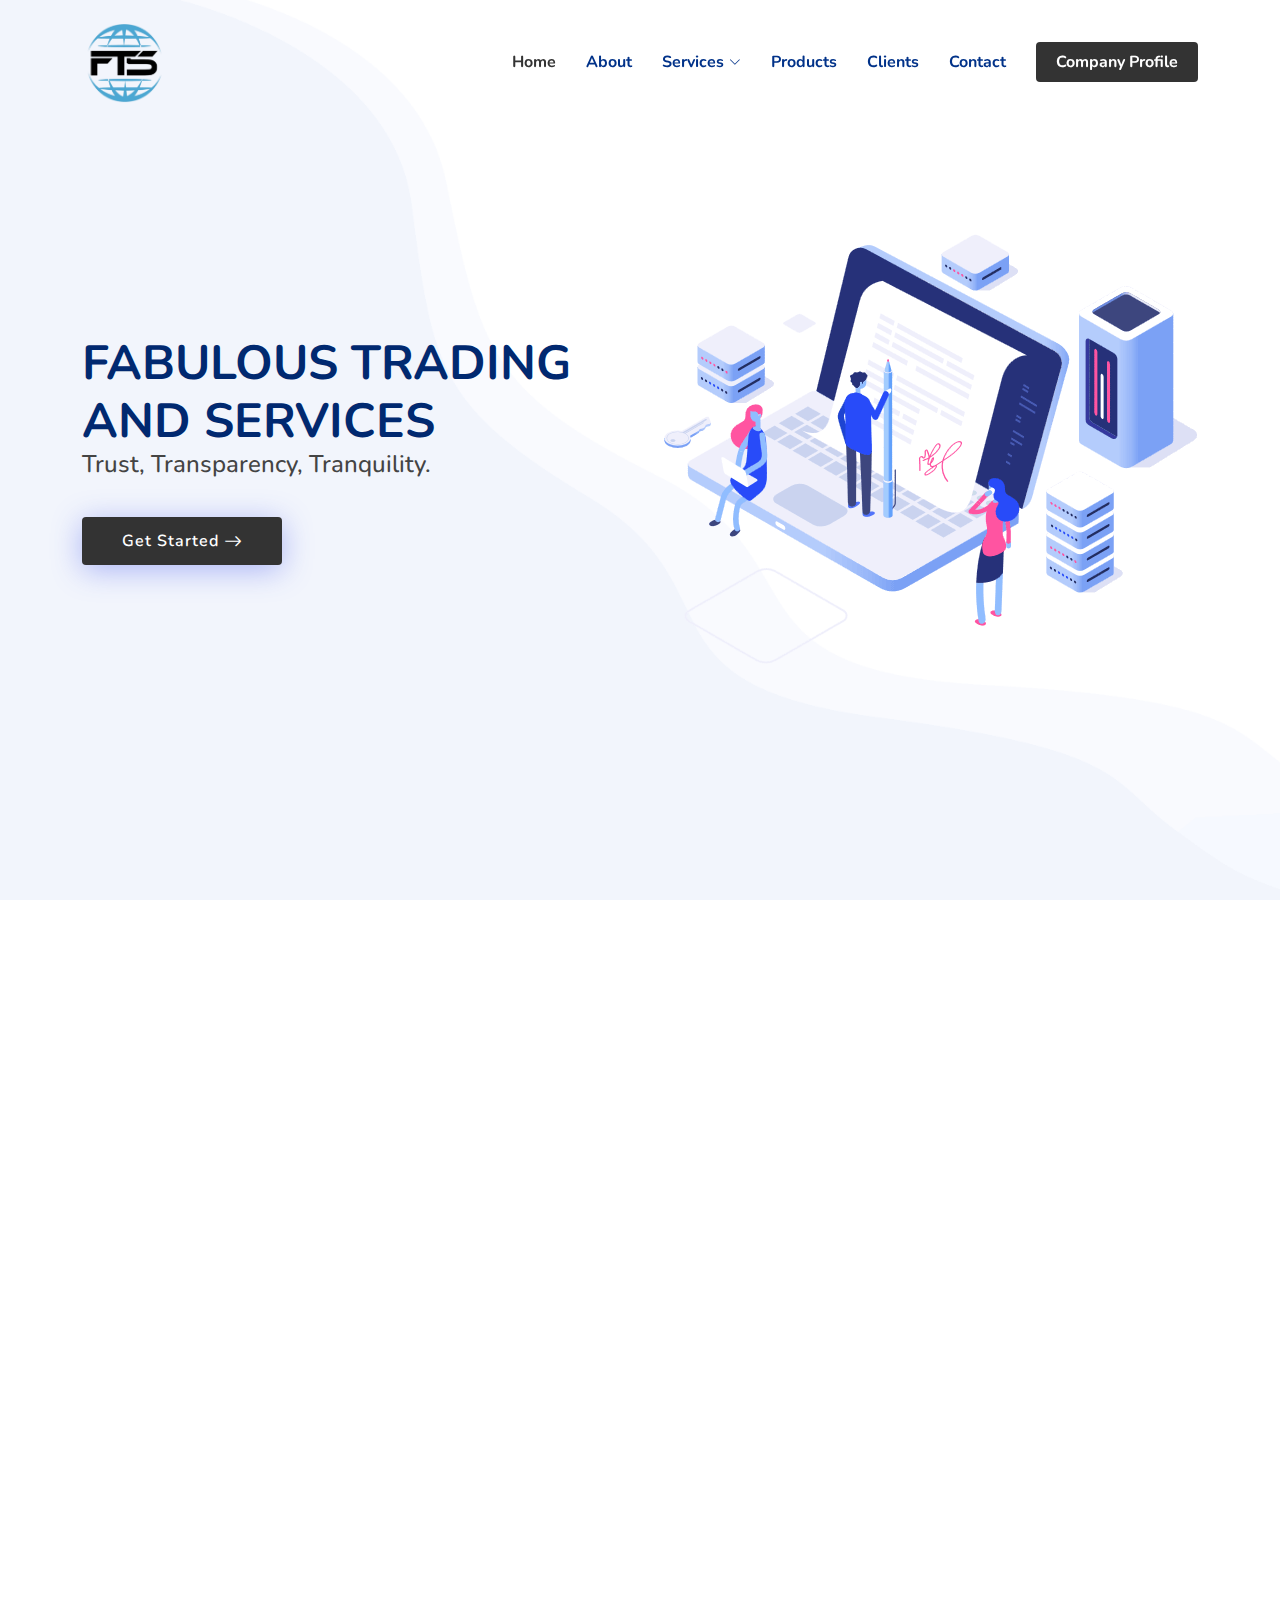
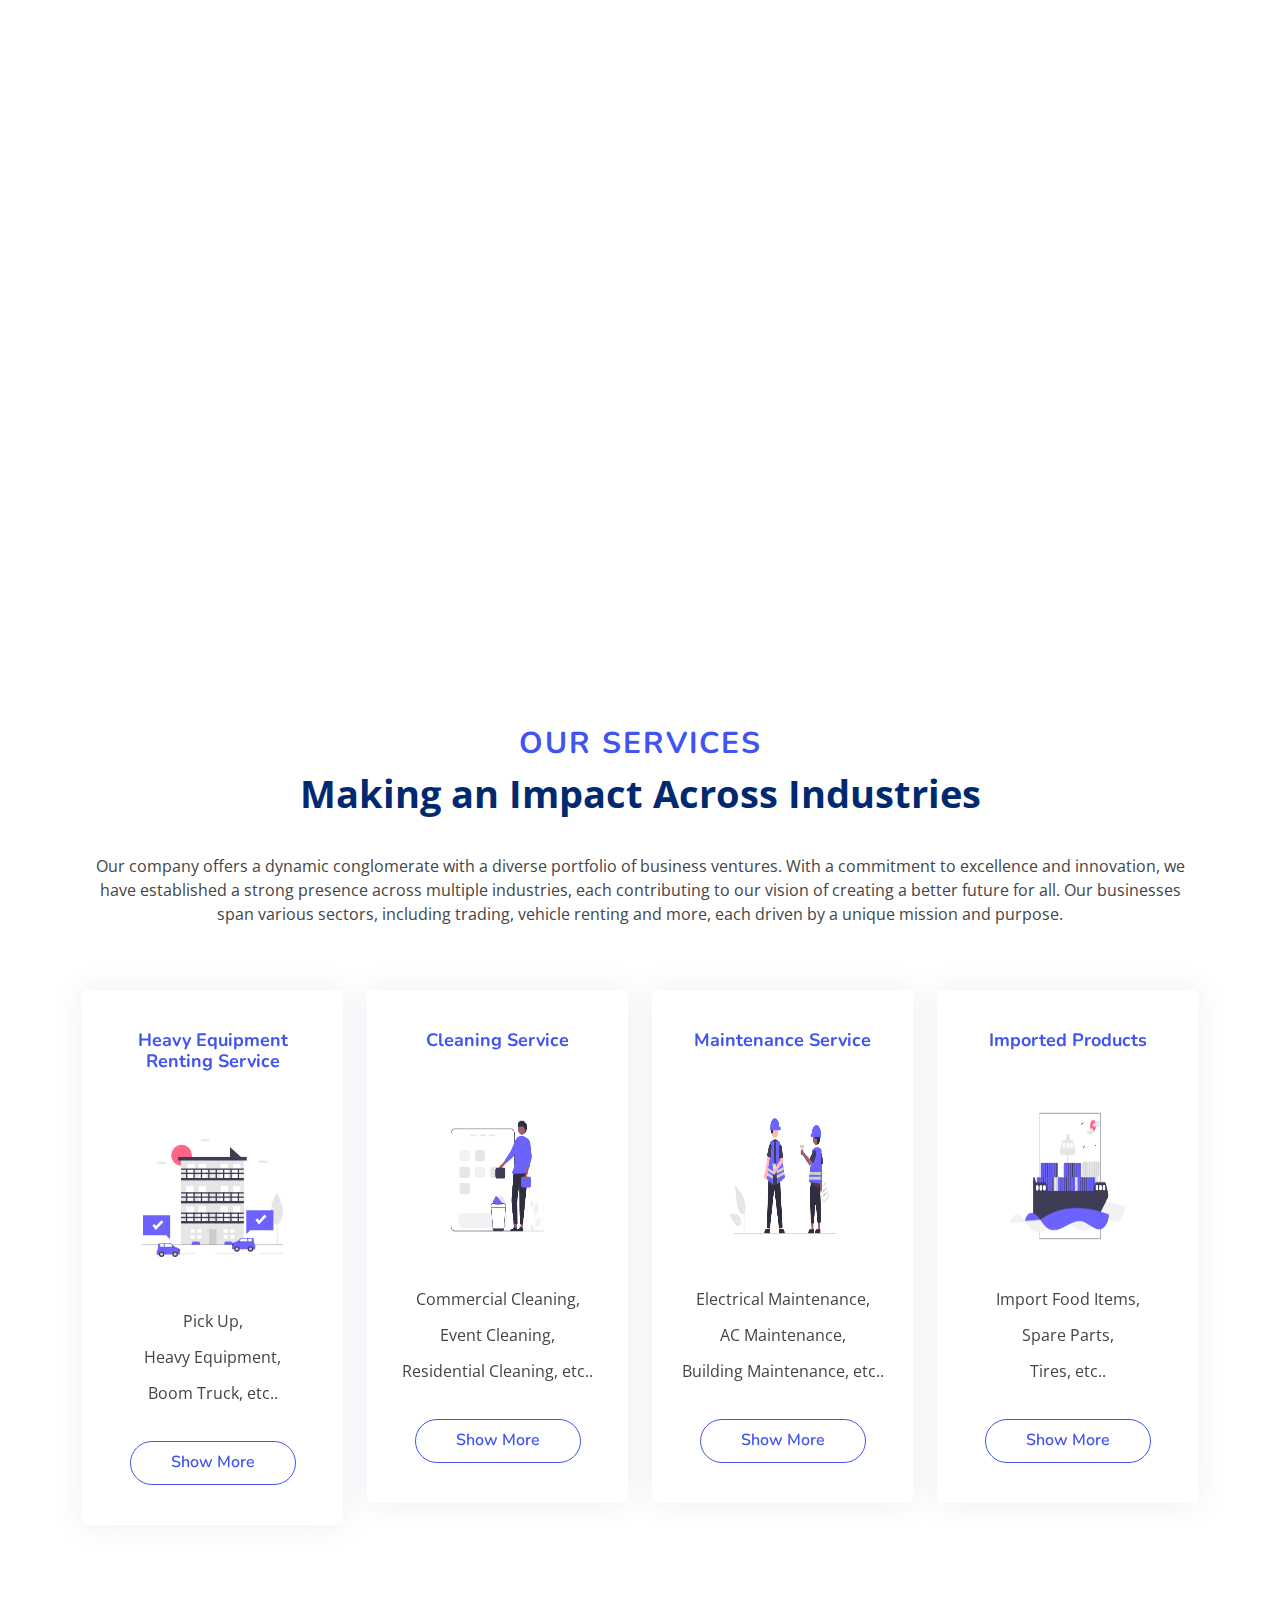
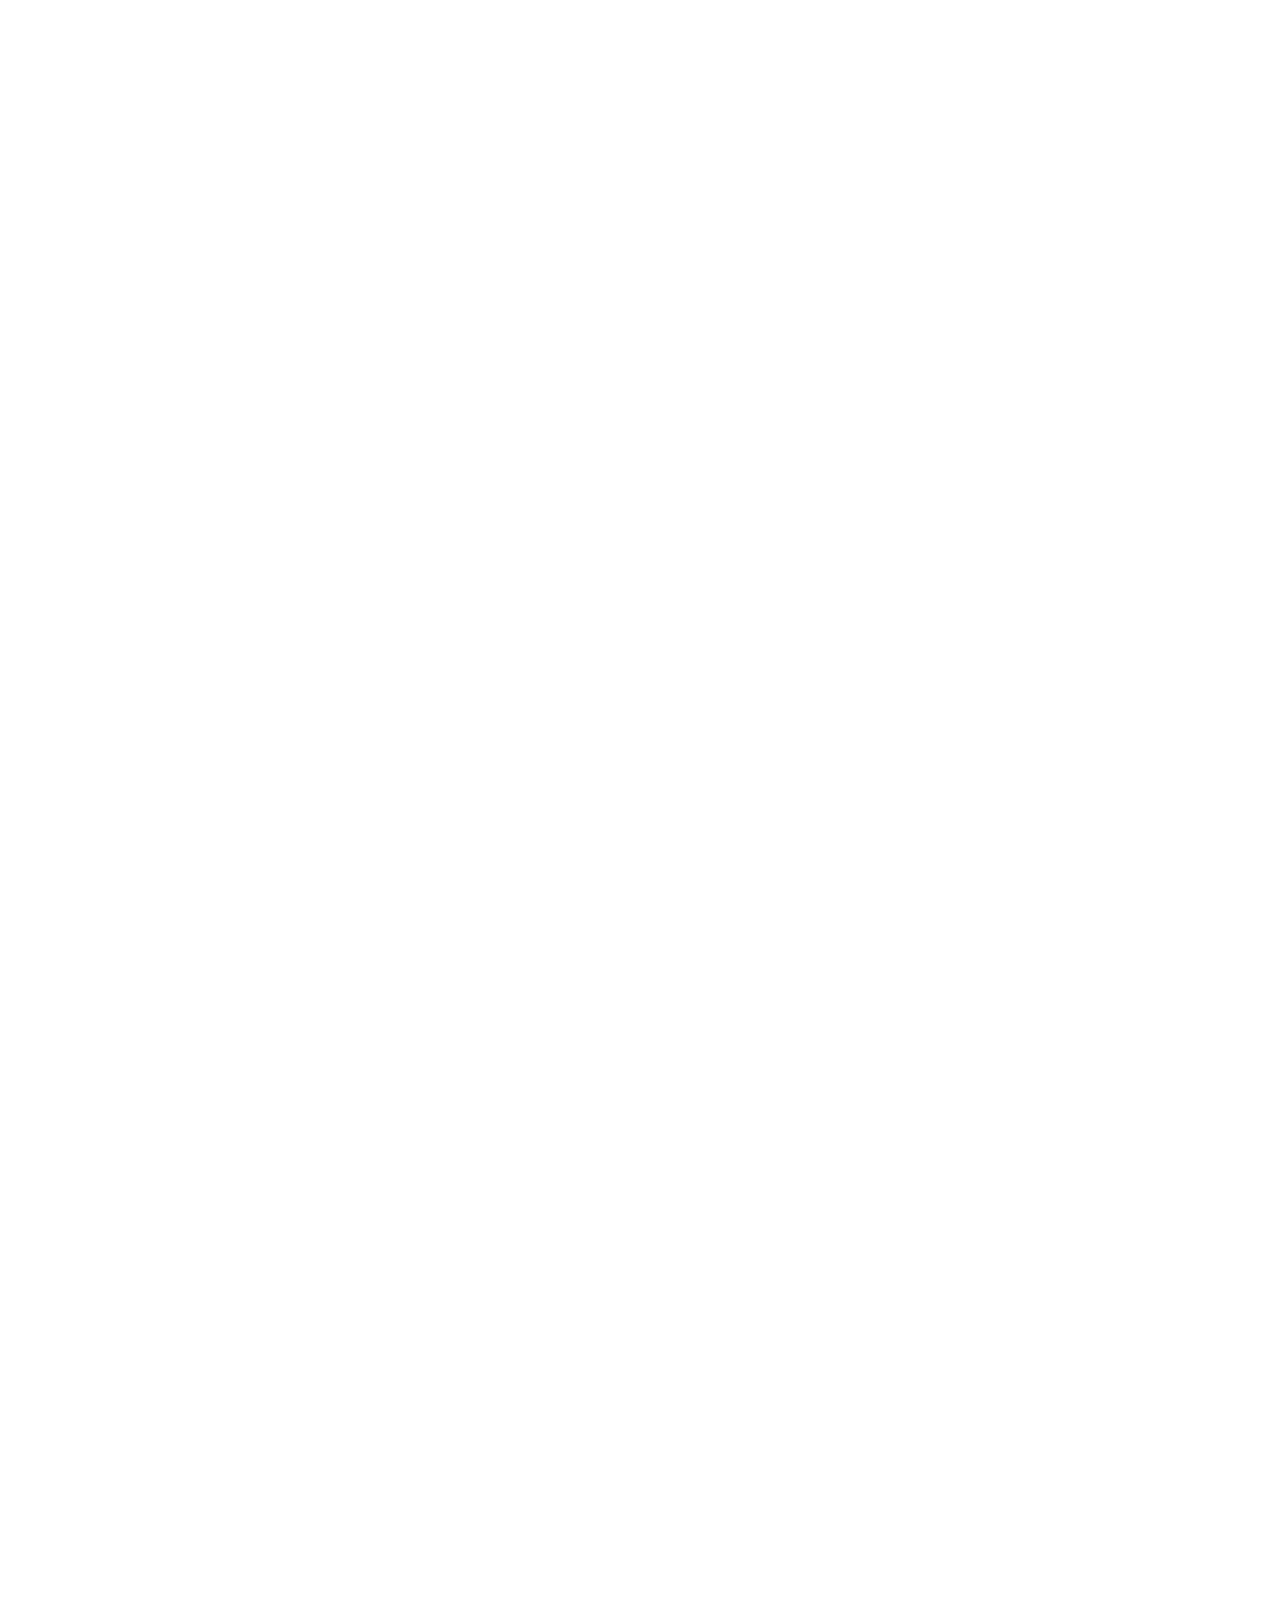
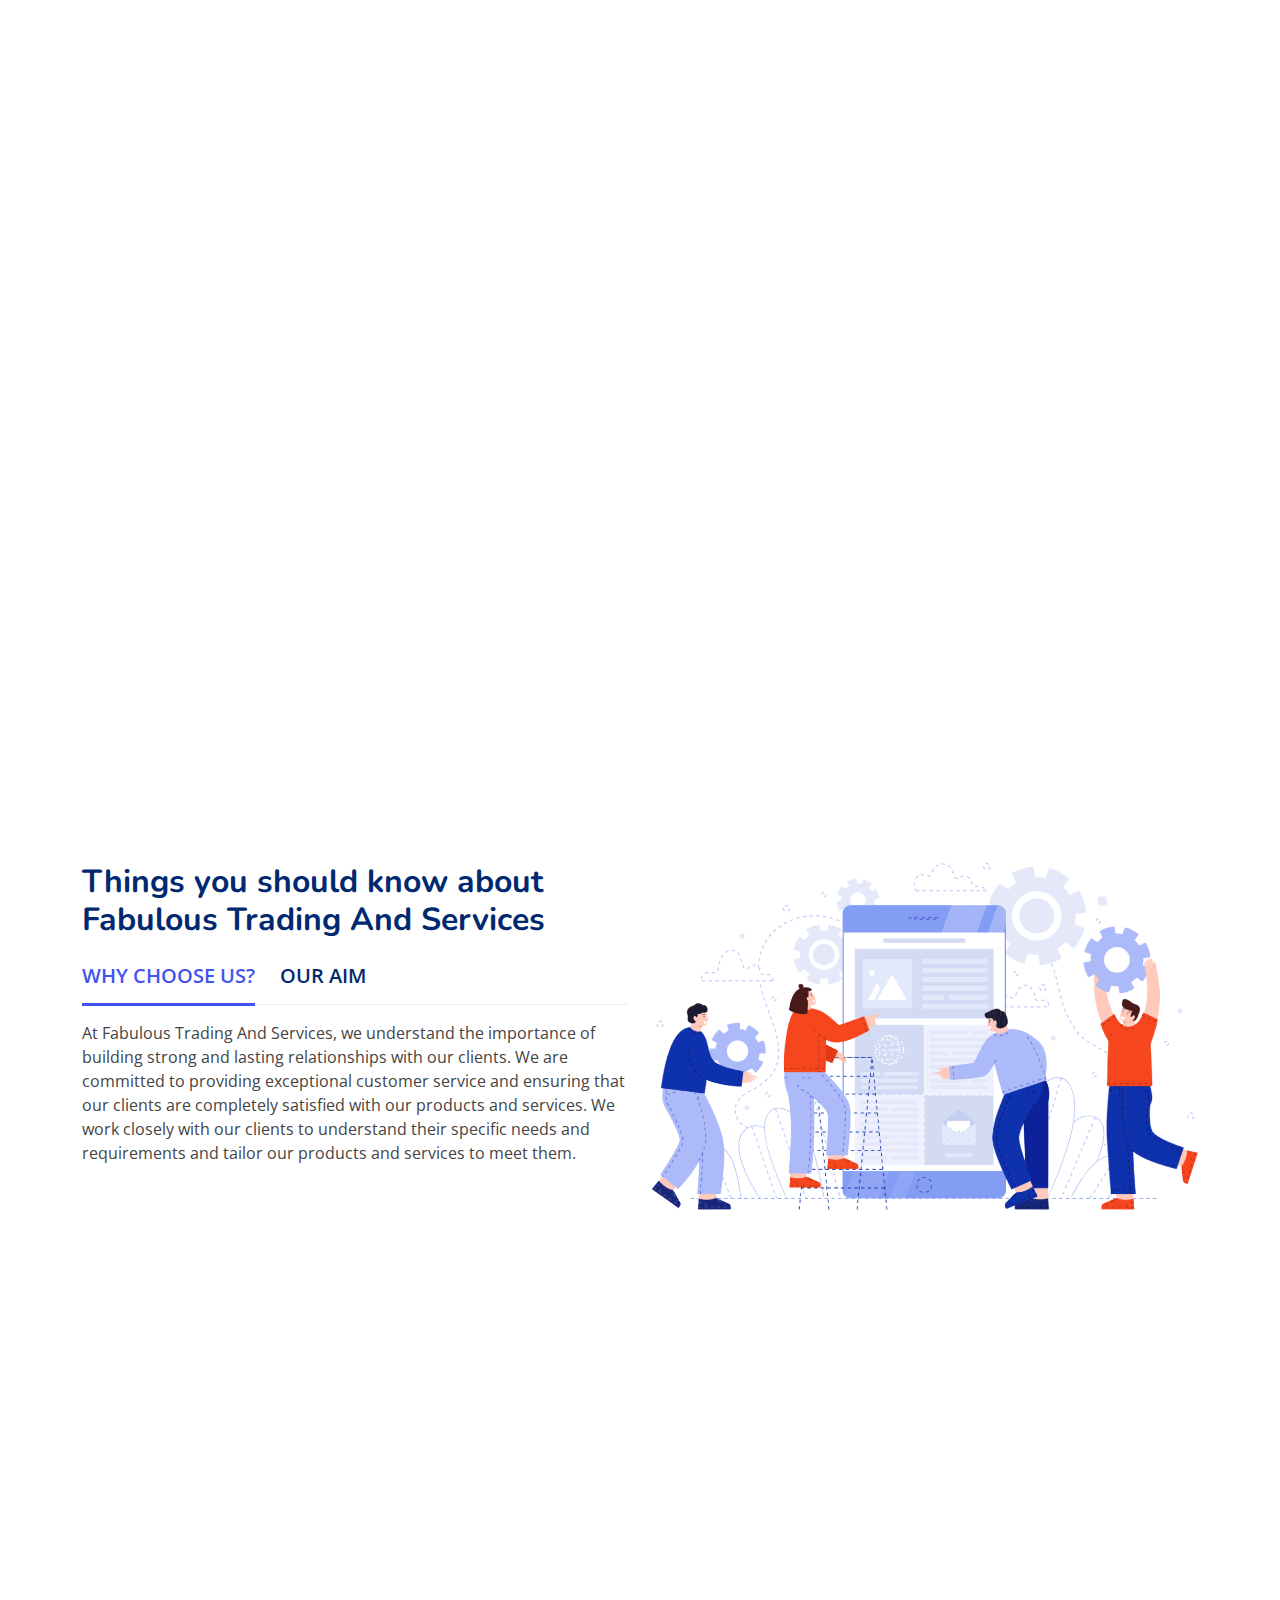
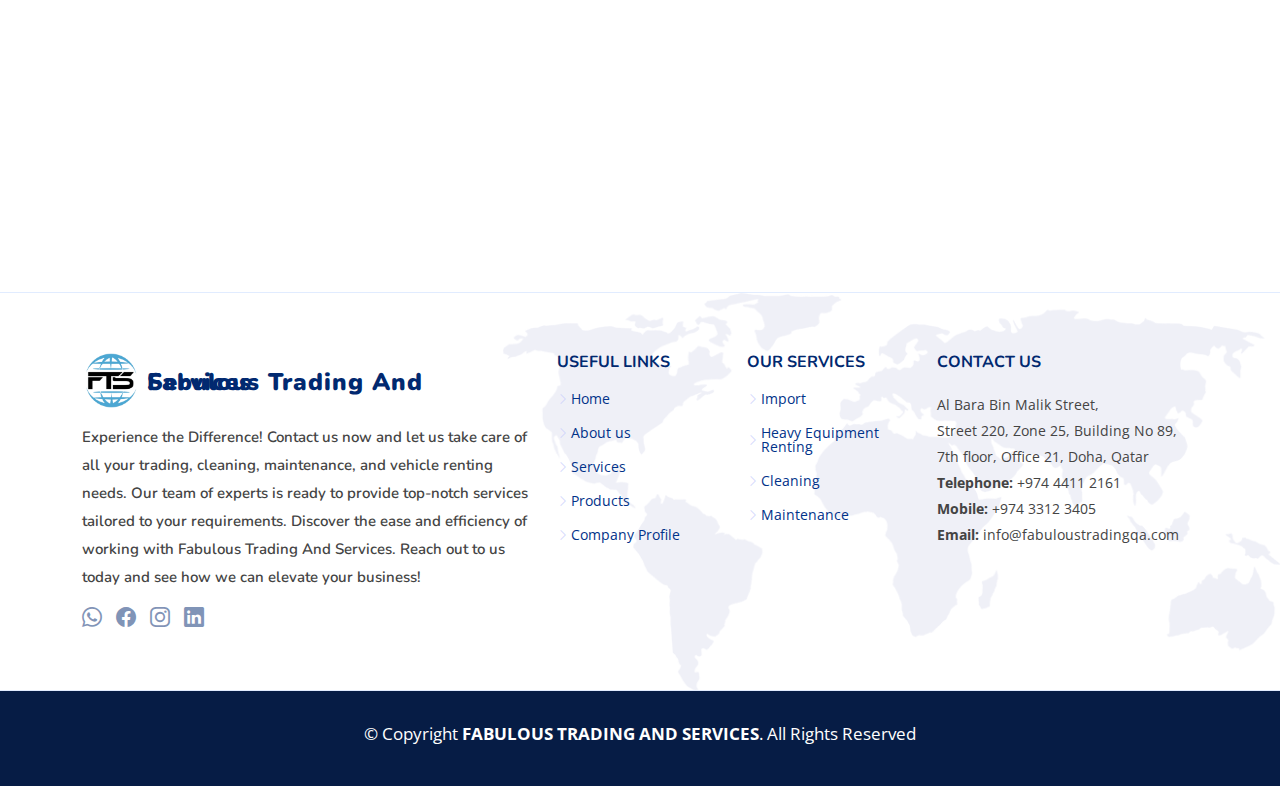
==== commit 4347141c: "efyouseek" ====
--- a/index.html
+++ b/index.html
@@ -48,7 +48,7 @@
           <li class="dropdown"><a href="#pricing"><span>Services</span> <i class="bi bi-chevron-down"></i></a>
             <ul>
               <li><a href="trading-service.html">Import</a></li>              
-              <li><a href="vehicle-renting.html">Vehicles Renting</a></li>              
+              <li><a href="vehicle-renting.html">Heavy Equipment Renting</a></li>              
               <li><a href="cleaning.html">Cleaning</a></li>              
               <li><a href="maintenance.html">Maintenance</a></li>              
        
@@ -109,14 +109,7 @@
             <div class="content">
               <h3>ABOUT US</h3>
               
-              <!-- <p class="mt-4">
-                Fabulous Trading And Services is a leading import
-                company that specializes in sourcing high-quality
-                products from all over the world. We have
-                extensive experience in the import industry and a
-                reputation for delivering exceptional products and
-                services to our clients.
-              </p> -->
+             
 
               <p class="mt-4">
                 <span style="color: #4154f1;">Welcome to Fabulous Trading And Services, </span> where we offer a diverse range of solutions tailored to meet your needs. As a trusted provider, we excel in trading, providing high-quality products sourced from reputable suppliers. Additionally, our comprehensive services encompass cleaning, ensuring spotless spaces, maintenance, guaranteeing smooth operations, and vehicle renting, offering a fleet of reliable vehicles for your projects. <br> <br> At Fabulous Trading And Services, customer satisfaction is our priority, and we strive to build long-lasting relationships with our clients through our dedication to excellence and professionalism. Experience the convenience and excellence of Fabulous Trading And Services today.
@@ -131,7 +124,7 @@
           </div>
 
           <div class="col-lg-6 d-flex align-items-center" data-aos="zoom-out" data-aos-delay="200">
-            <img src="assets/img/about-img.jpg" class="img-fluid" alt="">
+            <img src="assets/img/company_profile_combined-min.png" class="img-fluid" alt="">
           </div>
 
         </div>
@@ -213,7 +206,7 @@
 
           <div class="col-lg-3 col-md-6 aos-init aos-animate" data-aos="zoom-in" data-aos-delay="100">
             <div class="box">
-              <h3 style="color: #4154f1;">Vehicle Renting Service</h3>
+              <h3 style="color: #4154f1;">Heavy Equipment Renting Service</h3>
               
               <img src="assets/img/undraw_order_a_car_-3-tww.svg"  class="img-fluid service-img" alt="">
               <ul>
@@ -233,12 +226,12 @@
               
               <img src="assets/img/undraw_Clean_up_re_504g.png"  class="img-fluid service-img" alt="">
               <ul>
-                <!-- <li>Commercial Cleaning,</li>
+                <li>Commercial Cleaning,</li>
                 <li>Event Cleaning,</li>
-                <li>Residential Cleaning, etc..</li> -->
+                <li>Residential Cleaning, etc..</li>
 
                
-                <br><br><br> <br>
+               
                 
                 
               </ul>
@@ -254,7 +247,7 @@
               <img src="assets/img/undraw_coffee_break_h3uu.png"  class="img-fluid service-img" alt="">
               <ul>
                 <li>Electrical Maintenance,</li>
-                <li>Plumbing Maintenance,</li>
+                <li>AC Maintenance,</li>
                 <li>Building Maintenance, etc..</li>
                 
                 
@@ -655,13 +648,17 @@
         <div class="clients-slider swiper">
 
           <div class="swiper-wrapper align-items-center">
-            <div class="swiper-slide"><img src="assets/img/clients/photo_2023-07-22_15-49-08.jpg" class="img-fluid client-img-new"   alt=""></div>
-            <div class="swiper-slide"><img src="assets/img/clients/photo_2023-07-22_15-49-30.jpg" class="img-fluid client-img-new" alt=""></div>
-            <div class="swiper-slide"><img src="assets/img/clients/photo_2023-07-22_15-49-33.jpg" class="img-fluid client-img-new" alt=""></div>
-            <div class="swiper-slide"><img src="assets/img/clients/photo_2023-07-22_15-50-05.jpg" class="img-fluid client-img-new" alt=""></div>
-            <div class="swiper-slide"><img src="assets/img/clients/photo_2023-07-22_15-50-34.jpg" class="img-fluid client-img-new" alt=""></div>
-            <div class="swiper-slide"><img src="assets/img/clients/photo_2023-07-22_15-51-16.jpg" class="img-fluid client-img-new" alt=""></div>
-            <div class="swiper-slide"><img src="assets/img/clients/photo_2023-07-22_15-52-15.jpg" class="img-fluid client-img-new" alt=""></div>
+            <div class="swiper-slide clients-name" ><img src="assets/img/clients/al_meera.jpg" class="img-fluid client-img-new"   alt="">Al Meera</div>
+            <div class="swiper-slide clients-name"><img src="assets/img/clients/ansar.jpg" class="img-fluid client-img-new" alt="">Ansar Gallery</div>
+            <div class="swiper-slide clients-name"><img src="assets/img/clients/carrefour.jpg" class="img-fluid client-img-new" alt="">Carrefour</div>
+            <div class="swiper-slide clients-name"><img src="assets/img/clients/family_food.jpg" class="img-fluid client-img-new" alt="">Family Food Center</div>
+            <div class="swiper-slide clients-name"><img src="assets/img/clients/green.jpg" class="img-fluid client-img-new" alt="">Green Valley</div>
+            <div class="swiper-slide clients-name"><img src="assets/img/clients/kathmundu.jpg" class="img-fluid client-img-new" alt="">Kathmandu Supermarket</div>
+            <div class="swiper-slide clients-name"><img src="assets/img/clients/lulu.jpg" class="img-fluid client-img-new" alt="">Lulu Hypermarket</div>
+
+            <div class="swiper-slide clients-name"><img src="assets/img/clients/quality.gif" class="img-fluid client-img-new" alt="">Quality Hypermarket</div>
+
+            <div class="swiper-slide clients-name"><img src="assets/img/clients/safari.jpg" class="img-fluid client-img-new" alt="">Safari Hypermarket</div>
             
           </div>
           <div class="swiper-pagination"></div>
@@ -855,7 +852,7 @@
           <div class="col-lg-5 col-md-12 footer-info">
             <a href="index.html" class="logo d-flex align-items-center">
               <img src="assets/img/logo/fts_logo_two.png" alt="" height="300">
-              <span>Fabulous Trading And Services</span>
+              <span class="footer-brand-name">Fabulous Trading And Services</span>
             </a>
             <!-- <p>If you are looking for a reliable and experienced import company that can help you source high-quality products from around the world, look no further than Fabulous Trading And Services. Contact us today to learn more about our products and services and how we can help you grow your business.</p> -->
 
@@ -886,7 +883,7 @@
             <h4>Our Services</h4>
             <ul>
               <li><i class="bi bi-chevron-right"></i> <a href="trading-service.html">Import</a></li>
-              <li><i class="bi bi-chevron-right"></i> <a href="vehicle-renting.html">Vehicle Renting</a></li>
+              <li><i class="bi bi-chevron-right"></i> <a href="vehicle-renting.html">Heavy Equipment Renting</a></li>
               <li><i class="bi bi-chevron-right"></i> <a href="cleaning.html">Cleaning</a></li>
               <li><i class="bi bi-chevron-right"></i> <a href="maintenance.html">Maintenance</a></li>
              
--- a/assets/css/style.css
+++ b/assets/css/style.css
@@ -2451,9 +2451,30 @@
 
 .vehicle-img{
   height: 260px;
+  width: 100%;
 }
 
 .client-img-new{
   height: 100px !important;
   width: 100%;
+}
+
+
+@media (max-width: 1024px) {
+  .footer-brand-name{
+    font-size: 18px !important;
+  }
+}
+
+@media (max-width: 400px) {
+  .footer-brand-name{
+    font-size: 14px !important;
+  }
+}
+
+.clients-name{
+  text-align: center;
+  font-weight: 700;
+  color: #012970;
+  font-size: 14px;
 }